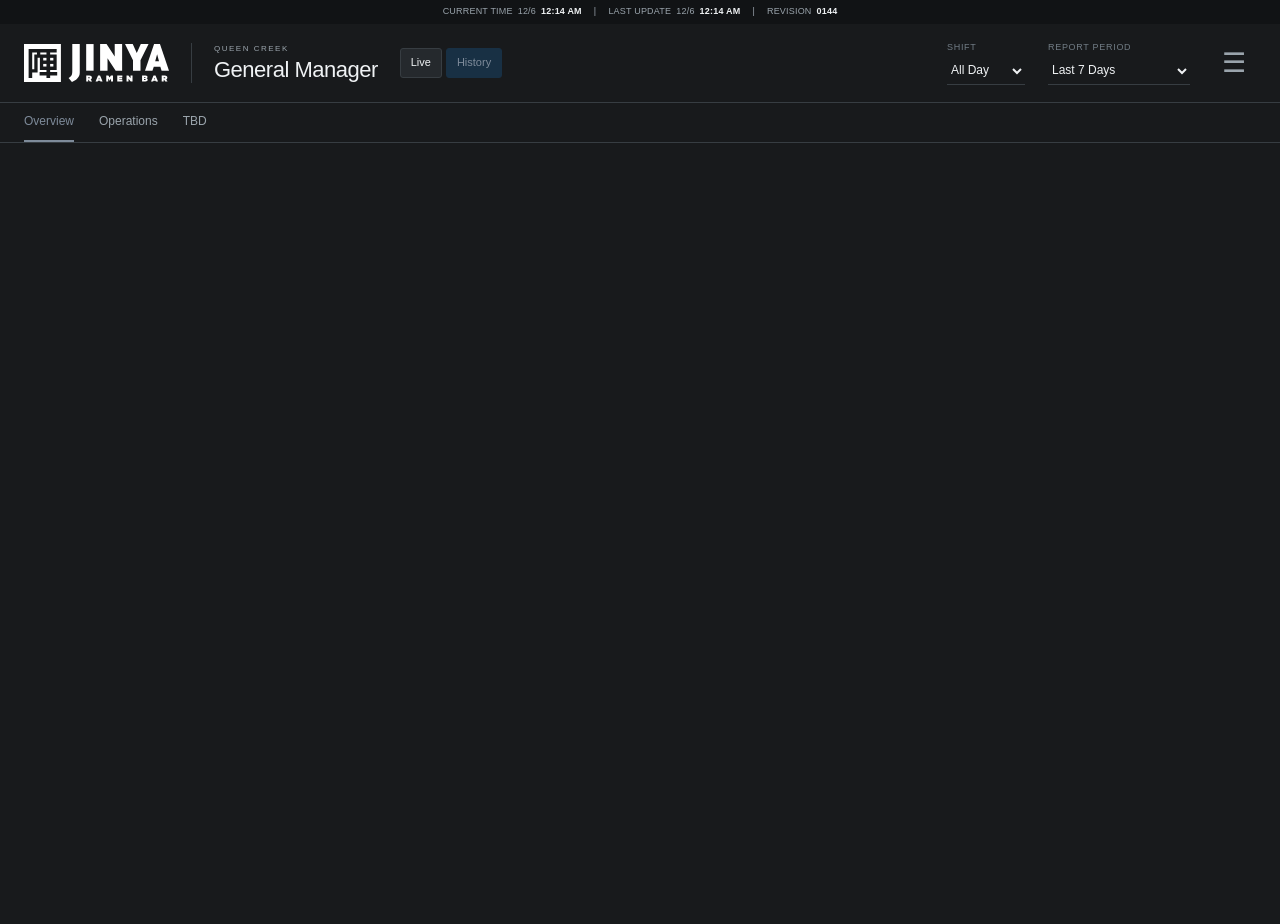
==== index.html @ fa8904c7 "v0144: Add General Manager pages and restore favicon Move existing executive modules into TBD, leave" ====
<!doctype html><html lang="en"><head><meta charset="utf-8"><meta name="viewport" content="width=device-width,initial-scale=1"><title>JINYA | Management Dashboard v0144</title><link rel="icon" href="/favicon.ico?v=0144" sizes="any"><link rel="icon" type="image/svg+xml" href="/images/favicon/favicon.svg?v=0144"><link rel="apple-touch-icon" href="/images/favicon/apple-touch-icon.png?v=0144"><meta name="robots" content="noindex,nofollow">
<link rel="stylesheet" href="styles.css?v=0143"><style id="dashboardColorTheme"></style></head><body data-design="a" class="midnight-dashboard"><div class="dashboard-status-bar" aria-label="Dashboard time and update status"><span class="dashboard-status-item"><span class="dashboard-status-label">CURRENT TIME</span><time id="sidebarTime" class="dashboard-status-time">—</time></span><span class="dashboard-status-divider" aria-hidden="true">|</span><span class="dashboard-status-item"><span class="dashboard-status-label">LAST UPDATE</span><time id="sidebarLastUpdate" class="dashboard-status-time" title="Last successful sample-data refresh">—</time></span><span class="dashboard-status-divider" aria-hidden="true">|</span><span class="dashboard-status-item"><span class="dashboard-status-label">REVISION</span><span class="dashboard-status-time"><span id="dashboardRevision" class="sidebar-clock">0144</span></span></span></div><div class="shell app-shell"><main class="main"><div id="stickyArea" class="app-sticky"><header class="app-header"><a class="brand brand-horizontal" href="#overview" aria-label="JINYA Queen Creek"><img alt="JINYA Ramen Bar" src="[data-uri]"></a><div class="header-context"><span>QUEEN CREEK</span><h1 id="title">Front of House</h1></div><div class="section-view-toggle" id="sectionViewToggle" role="group" aria-label="Front of House view"><button type="button" id="newLiveView" aria-pressed="false">N-Live</button><button type="button" id="newHistoryView" aria-pressed="false">N-History</button><button type="button" id="liveView" aria-pressed="true"><span class="view-live-dot" aria-hidden="true"></span>Live</button><button type="button" id="historyView" aria-pressed="false">History</button></div><div class="report-toolbar"><label id="headerShift"><span>SHIFT</span><select id="daypart" aria-label="Shift"><option value="lunch">Lunch</option><option value="dinner">Dinner</option><option value="all" selected>All Day</option></select></label><label id="headerEmployees"><span>EMPLOYEES</span><select id="population" aria-label="Employees"><option value="onfloor">Currently on Floor</option><option value="active" selected>All Employees</option></select></label><label id="headerPeriod" class="report-period"><span>REPORT PERIOD</span><select id="period" aria-label="Report period"><option value="1">Today</option><option value="7">Last 7 Days</option><option value="30">Last 30 Days</option><option value="90">Last 90 Days</option><option value="rolling12">Rolling 12 Months</option><option value="quarter">Last Quarter</option><option value="year">Last Calendar Year</option><option value="ytd">Year to Date</option></select></label></div><div class="dashboard-menu"><button id="dashboardMenuButton" type="button" class="dashboard-menu-trigger" aria-label="Open dashboard menu" aria-expanded="false" aria-controls="dashboardMenuItems"><span class="dashboard-hamburger" aria-hidden="true">☰</span></button></div></header><nav id="fohModuleNav" class="module-nav" aria-label="FOH categories"><a href="#overview" data-foh-category="overview" data-module-dashboard="foh">Overview</a><a href="#staff-performance" data-foh-category="staff-performance" data-module-dashboard="foh">Staff Performance</a><a href="#guest-relations" data-foh-category="guest-relations" data-module-dashboard="foh">Guest Relations</a><a href="#fohGroup-upselling" data-module-jump="fohGroup-upselling" data-module-dashboard="parkinglot" hidden>Upselling</a><a href="#primaryTitle" data-module-jump="primaryTitle" data-module-dashboard="parkinglot" hidden>Totals</a><a href="#dailyTitle" data-module-jump="dailyTitle" data-module-dashboard="parkinglot" hidden>Avg per Day</a><a href="#fohGroup-food" data-module-jump="fohGroup-food" data-module-dashboard="parkinglot" hidden>Food</a><a href="#fohGroup-server" data-module-jump="fohGroup-server" data-module-dashboard="parkinglot" hidden>Server</a><a href="#fohGroup-staffing" data-module-jump="fohGroup-staffing" data-module-dashboard="parkinglot" hidden>Staffing</a><a href="#fohGroup-section" data-module-jump="fohGroup-section" data-module-dashboard="parkinglot" hidden>Sections</a><a href="#fohGroup-operations" data-module-jump="fohGroup-operations" data-module-dashboard="parkinglot" hidden>Promotions &amp; Records</a><a href="#gm-overview" data-gm-category="overview" data-module-dashboard="executive" hidden>Overview</a><a href="#gm-operations" data-gm-category="operations" data-module-dashboard="executive" hidden>Operations</a><a href="#gm-tbd" data-gm-category="tbd" data-module-dashboard="executive" hidden>TBD</a></nav><section id="fohControls" class="legacy-filter-panel"><button type="button" id="filterSummaryToggle" class="filter-summary-toggle" aria-expanded="false" aria-controls="filterDrawer" aria-label="Filters"><svg viewbox="0 0 24 24" aria-hidden="true"><path d="M3 6h5m4 0h9M3 12h11m4 0h3M3 18h2m4 0h12"></path><circle cx="10" cy="6" r="2"></circle><circle cx="16" cy="12" r="2"></circle><circle cx="7" cy="18" r="2"></circle></svg><span id="filterSelectionSummary" class="filter-selection-summary" aria-live="polite"></span><span class="filter-summary-chevron" aria-hidden="true"></span></button>
<div id="filterDrawer" class="filter-drawer" hidden><div class="filter-button-grid">
<fieldset id="timeOfDayFilter"><legend>SHIFT</legend><div id="daypartButtons" class="filter-button-pair" role="group" aria-label="Shift: select Lunch, Dinner or All Day"><button type="button" id="daypartButtons-all" aria-pressed="false">All Day</button><button type="button" id="daypartButtons-lunch" aria-pressed="false">Lunch</button><button type="button" id="daypartButtons-dinner" aria-pressed="false">Dinner</button></div></fieldset>
<fieldset id="employeePopulationFilter"><legend>EMPLOYEES</legend><div id="employeeButtons" class="filter-button-pair" role="group" aria-label="Employees"><button type="button" id="employeeButtons-onfloor" aria-label="Currently on Floor" aria-pressed="false">Current</button><button type="button" id="employeeButtons-active" aria-pressed="false">All Employees</button></div></fieldset>
<fieldset id="periodFilter" class="filter-period-field"><legend>REPORT PERIOD</legend><div id="periodButtons" class="filter-period-buttons" role="group" aria-label="Report period"><button type="button" id="periodButtons-1" aria-pressed="false">Today</button><button type="button" id="periodButtons-7" aria-pressed="false">Last 7 Days</button><button type="button" id="periodButtons-30" aria-pressed="false">Last 30 Days</button><button type="button" id="periodButtons-90" aria-pressed="false">Last 90 Days</button><button type="button" id="periodButtons-rolling12" aria-pressed="false">Rolling 12 Months</button><button type="button" id="periodButtons-quarter" aria-pressed="false">Last Quarter</button><button type="button" id="periodButtons-year" aria-pressed="false">Last Calendar Year</button><button type="button" id="periodButtons-ytd" aria-pressed="false">Year to Date</button></div></fieldset>
</div><p id="populationNote" class="foot" style="color:#e9dd98;font-weight:700"></p></div>
<div class="filter-proxies" hidden></div><p id="filterSummary" hidden></p><select id="compare" aria-label="Compare period" hidden><option value="prior">Previous equivalent period</option><option value="none">No time comparison</option></select><nav id="fohLivePages" class="foh-live-pages" aria-label="FOH Live pages" hidden><button type="button" data-floor-page="attention" aria-pressed="true">Attention</button><button type="button" data-floor-page="seating" aria-pressed="false">Seating</button><button type="button" data-floor-page="guest" aria-pressed="false">Guest Experience</button></nav></section></div><div class="dashboard-main" id="dashboardMain"><section id="newFOHLiveModule" aria-label="Live floor staffing" hidden><iframe id="newFOHLiveFrame" title="Waitlist and server seating availability" scrolling="no"></iframe></section><div id="fohCategoryHost" aria-live="polite"></div><div id="gmCategoryHost" aria-live="polite" hidden></div><div id="legacyDashboardModules"><section class="attention" id="managementAttention" aria-label="Management Attention"><div class="attention-head"><h2>⚠ Management Attention</h2></div><div class="alerts" id="alerts"></div></section><div class="foh-group mix-group" id="fohGroup-mix" hidden><h2 class="foh-group-banner">SALES MIX</h2><section id="salesMixSection" aria-label="Sales Mix" hidden></section><div id="trendHost-mix" hidden></div></div><div class="foh-group mix-group" id="fohGroup-upselling" hidden><h2 class="foh-group-banner">UPSELLING</h2><div id="upsellingHost"></div></div><p class="role-note" id="roleNote"></p><div id="primaryTitle" class="foh-section-title" style="display:none">TOTALS</div><section class="cards" id="cards"></section><div id="dailyTitle" class="foh-section-title" style="display:none">AVG PER DAY</div><section id="dailyCards" class="cards"></section><div id="content"></div></div><div class="notice demo-footer"><strong>SYNTHETIC DEMO</strong> · No live Aloha connection. All dashboard figures are generated for design evaluation.</div></div></main></div><div id="targetModal" class="target-modal" hidden><div class="target-panel"><div class="admin-top-actions"><button id="closeTargets" type="button">CANCEL</button><button id="updateAdmin" type="button" class="target-button">UPDATE</button></div><h2>Admin</h2><p id="adminUpdateFeedback" role="status" aria-live="polite"></p><button type="button" id="adminCategoryToggle" aria-expanded="false" aria-controls="adminCategoryNav">☰ <span id="adminCategoryLabel">FOH</span></button><nav id="adminCategoryNav" aria-label="Admin categories"><button type="button" data-admin-category="executive">General Manager</button><button type="button" data-admin-category="foh">FOH</button><button type="button" data-admin-category="kitchen">Kitchen</button><button type="button" data-admin-category="inventory">Inventory</button><button type="button" data-admin-category="costs">Costs</button><button type="button" data-admin-category="dashboard">Dashboard</button></nav><section id="adminThresholdPanel"><h3>FOH Alert Thresholds</h3><label class="threshold-label">Waitlist alert threshold (minutes)<input id="waitlistAlertMinutes" type="number" min="1" max="240" step="1" inputmode="numeric"></label><label class="threshold-label">Ready to Run threshold (minutes)<input id="pickupAlertMinutes" type="number" min="1" max="240" step="1" inputmode="numeric"></label><label class="threshold-label">Time Since Order threshold (minutes)<input id="mealWaitAlertMinutes" type="number" min="1" max="240" step="1" inputmode="numeric"></label></section><p id="adminEmptyCategory" hidden>No settings configured.</p><section id="adminTargetsPanel"><h3 class="admin-targets-title">Targets</h3><p>Owner / GM configuration · Loads from settings.json. UPDATE saves all changes to that file. CANCEL discards edits.</p><div class="foh-filter-grid"><label>Target shift<select id="targetDaypart"><option value="dinner">Dinner</option><option value="lunch">Lunch</option></select></label></div><div id="targetFields" class="target-fields"></div><p id="targetFeedback" class="foot"></p></section><section id="adminDashboardPanel" class="admin-colors"><h3>Colors</h3><p>Current hex codes are editable. FOH subheads and the site background have independent colors.</p><div id="adminColorFields"></div><div class="admin-color-actions"><button type="button" id="resetColors">Use Default Colors</button></div><p id="adminColorFeedback" role="status" aria-live="polite"></p></section></div></div><div class="drawerwrap" id="drawerwrap"><aside class="drawer" role="dialog" aria-modal="true" aria-labelledby="drawerTitle"><button class="close" id="close">Close ✕</button><div class="eyebrow">PERFORMANCE DETAILS</div><h2 id="drawerTitle"></h2><p id="drawerDescription"></p><div id="drawerBody" style="margin-top:20px"></div></aside></div><div hidden id="legacyNavigationHooks"><button id="floorMenuButton" type="button" aria-label="Open dashboard menu" aria-expanded="false">☰</button><button type="button" id="floorNavClose" aria-label="Close dashboard menu">×</button><button id="floorNavShade" type="button" aria-label="Close dashboard menu" tabindex="-1"></button></div><div id="dashboardMenu" class="dashboard-drawer-root" aria-hidden="true" inert><button id="dashboardDrawerBackdrop" type="button" class="dashboard-drawer-backdrop" aria-label="Close dashboard menu" tabindex="-1"></button><div id="dashboardMenuItems" class="dashboard-menu-items dashboard-navigation-drawer" role="dialog" aria-modal="true" aria-labelledby="dashboardDrawerTitle" tabindex="-1"><div class="dashboard-drawer-heading"><h2 id="dashboardDrawerTitle">Dashboards</h2><button id="dashboardDrawerClose" type="button" aria-label="Close dashboard menu">×</button></div><nav id="nav"><button class="nav" data-page="executive">▦   General Manager</button><button class="nav active" data-page="foh">♙   Front of House</button><button class="nav" data-page="kitchen">◷   Kitchen Operations</button><button class="nav" data-page="inventory">▤   Inventory &amp; Costs</button><button class="nav" data-page="parkinglot">▱   Parking Lot</button></nav><button class="nav" id="sidebarTargets">⚙   Admin</button></div></div><script defer src="assets/js/dashboard.js?v=0143"></script>
<script defer src="assets/js/parking-lot.js?v=0143"></script>
<script defer src="assets/js/staff-performance.js?v=0143"></script>
<script defer src="assets/js/guest-relations.js?v=0143"></script>
<script defer src="assets/js/overview.js?v=0143"></script><script defer src="assets/js/shared.js?v=0143"></script></body></html>
---- styles.css ----
/* JINYA Dashboard v0142 — shared target bands, Overview and module refinements. */
.drawerwrap{position:fixed;inset:0;background:#111a2466;display:none;justify-content:flex-end;z-index:1000}
.drawerwrap.show{display:flex}
.drawer{background:#fff;width:min(470px,100%);padding:28px;overflow:auto}
.drawer h2{font-size:23px;margin:25px 0 10px}
.foh-filter-grid select,.target-fields input{width:100%;padding:9px;border:1px solid #d7dde3;border-radius:7px;background:#fff;color:#24303c}
.target-button{border:0;border-radius:7px;padding:10px 14px;background:#253340;color:#fff;font-weight:650}
.target-modal{position:fixed;inset:0;z-index:1100;background:#111a2470;display:flex;align-items:center;justify-content:center;padding:20px}
.target-modal[hidden]{display:none}
.target-panel{width:min(600px,100%);background:#fff;padding:25px;border-radius:12px;max-height:90vh;overflow:auto}
.target-fields{display:grid;grid-template-columns:1fr 1fr;gap:12px;margin:18px 0}
.target-fields label{display:flex;flex-direction:column;gap:4px;font-size:12px;color:#667584}
@media(max-width:500px){.foh-filter-grid,.target-fields{grid-template-columns:1fr}}
.sidebar .admin-nav{border-top:1px solid #454545;margin-top:18px;padding-top:10px}
.card,.notice,.alert,.attention,.composition-tile,.target-panel{border-radius:0!important}
.sidebar .admin-nav{margin-top:auto!important}
.target-modal #closeTargets{background:#35434f;color:#fff;border:1px solid #35434f}
.target-modal #closeTargets:hover{background:#17232e}
.target-subhead{grid-column:1/-1;font-weight:800;font-size:13px;border-top:1px solid #dce1e5;padding-top:14px;margin-top:10px}
.sales-mix-key .target-key{display:inline-block;width:2px;height:15px;background:#253340}
.sales-mix-table .target-column{width:72px}
@media(max-width:800px){.sales-mix-table .target-column{width:60px}}
.sidebar nav,.sidebar .admin-nav{width:100%;padding-left:0;padding-right:0}
.sidebar .admin-nav{border-top:1px solid #454545;padding-top:10px}/* v0047: explicit percentage settings and target blend definitions. */

.target-fields .target-help,.target-fields .target-total{grid-column:1/-1;font-size:12px;margin:0}
.target-fields .target-total{font-weight:750;padding:8px 0}
.target-fields .target-subhead:first-child{margin-top:0}
.target-blend-note{font-weight:650;color:#667584}/* v0050: compact filter summary with an expandable button drawer. */

#fohControls{--filter-color:var(--section);margin-top:12px!important;padding:0!important;border:0!important}
.filter-drawer{padding:16px 0 2px}
.filter-drawer[hidden],.filter-proxies{display:none!important}
.filter-drawer.filter-live .filter-button-grid{grid-template-columns:repeat(2,minmax(0,1fr))}
.filter-drawer.filter-only-period .filter-button-grid{grid-template-columns:1fr}
@media(max-width:700px){.filter-drawer{padding-top:14px}}
@media(max-width:500px){.filter-button-grid,.filter-drawer.filter-live .filter-button-grid{grid-template-columns:1fr}}
.rank-target-green{color:#247545;font-weight:750}
.rank-target-yellow{color:#936800;font-weight:750}
.rank-target-red{color:#b92335;font-weight:750}
.rank-target-neutral{color:#667584}
.admin-targets-title{font-size:15px;margin:20px 0 8px}
.admin-colors{border-top:1px solid #dce1e5;margin-top:26px;padding-top:20px}
.admin-colors>h3{font-size:15px;margin:0 0 7px}
.admin-colors>p{font-size:12px;line-height:1.6}
#adminColorFields{display:grid;grid-template-columns:1fr 1fr;gap:12px 16px;margin:16px 0}
#adminColorFields h4{grid-column:1/-1;font-size:12px;letter-spacing:.7px;margin:7px 0 0;color:#526475}
.admin-color-field{display:flex;flex-direction:column;gap:5px;font-size:12px;color:#526475}
.admin-color-inputs{display:flex;gap:7px;align-items:center}
.admin-color-inputs input[type=color]{width:44px;height:38px;padding:2px;border:1px solid #d7dde3;background:#fff;cursor:pointer}
.admin-color-inputs input[type=text]{width:110px;height:38px;padding:7px 9px;border:1px solid #d7dde3;font-family:ui-monospace,monospace;font-size:12px;color:#243441;background:#fff}
.admin-color-actions{display:flex;flex-wrap:wrap;gap:8px}
.admin-color-actions button{min-height:42px;padding:8px 12px;cursor:pointer}
#adminColorFeedback{font-size:12px;line-height:1.6;margin-top:9px;color:#526475}
@media(max-width:500px){#adminColorFields{grid-template-columns:1fr}}
.daypart-target-column{width:65px}
.stacked-daypart-table .daypart-result-column,.stacked-daypart-table .daypart-target-column{width:80px}
.daypart-target-value{white-space:nowrap;font-variant-numeric:tabular-nums}
.admin-top-actions{display:flex;justify-content:flex-end;align-items:center;gap:10px;margin-bottom:10px}
.admin-top-actions button{padding:9px 17px;border:1px solid #cbd3db;border-radius:6px;font-size:12px;font-weight:700;cursor:pointer}
.admin-top-actions .target-button{margin:0}
.admin-top-actions button:disabled{opacity:.5;cursor:wait}
#adminUpdateFeedback{font-size:12px;color:#b13a45}
#adminTargetsPanel[hidden],#adminThresholdPanel[hidden],#adminDashboardPanel[hidden],#adminEmptyCategory[hidden],.admin-target-group[hidden]{display:none!important}
#adminCategoryNav{display:flex;gap:5px;flex-wrap:wrap;border-bottom:1px solid #dce2e5;padding:12px 0;margin-bottom:16px}
#adminCategoryNav button{padding:9px 10px;border:0;background:#f0f3f4;color:#3b4d58}
#adminCategoryNav button[aria-pressed=true]{background:#626b2f;color:white}
#adminCategoryToggle{display:none}
#adminThresholdPanel{margin-bottom:20px}
#adminThresholdPanel h3{margin:0 0 12px}
#targetFields{display:block}
.admin-target-group{display:grid;grid-template-columns:1fr 1fr;gap:12px}
#adminEmptyCategory{padding:16px 0}
@media(max-width:600px){#adminCategoryToggle{display:block;min-height:44px;padding:8px 12px;margin:12px 0;background:#f0f3f4;border:1px solid #dce2e5;color:#3b4d58}
#adminCategoryNav{display:none}
#adminCategoryNav.is-open{display:flex;flex-direction:column}
#adminCategoryNav button{text-align:left;min-height:44px}
.admin-target-group{grid-template-columns:1fr}}
.target-modal,.drawerwrap,.items-overlay{top:var(--dashboard-status-height)}
#adminThresholdPanel .threshold-label{margin-bottom:14px}
:root{--bg:#181a1c;--surface:#202326;--surface-2:#25292d;--ink:#eff2f4;--muted:#9aa4ac;--subtle:#717c85;--line:#373d42;--accent:#42aaff;--accent-tint:#183044;--negative:#ff867c;--negative-bg:#47282b;--positive:#55d6ac;--positive-bg:#173f35;--nav:#111315;--pad:24px;color-scheme:dark;font-family:Arial,Helvetica,sans-serif}*{box-sizing:border-box}html,body{margin:0;min-height:100%;background:var(--bg);color:var(--ink)}body{font:13px/1.45 Arial,Helvetica,sans-serif;font-variant-numeric:tabular-nums}button,input,select{font:inherit}button,a,summary{cursor:pointer}button:focus-visible,a:focus-visible,input:focus-visible,select:focus-visible{outline:2px solid var(--accent);outline-offset:3px}[hidden]{display:none!important}a{color:inherit;text-decoration:none}h1,h2,h3,h4,p{margin:0}button{background:var(--surface-2);color:var(--ink);border:1px solid var(--line);border-radius:3px;padding:6px 9px}button:hover{border-color:var(--accent)}input,select{border:1px solid var(--line);border-radius:3px;background:var(--surface-2);color:var(--ink);font-size:11px;padding:5px 7px;max-width:100%}input[type=checkbox]{accent-color:var(--accent);width:12px;height:12px}svg{display:block;max-width:100%;height:auto}svg text{fill:var(--muted)}svg text[stroke]{stroke:var(--surface)}svg rect[fill="#fff"],svg rect[fill="#ffffff"]{fill:var(--surface)}svg [stroke="#e6eaee"],svg [stroke="#e4e9ee"],svg [stroke="#dce3e8"]{stroke:var(--line)}svg [stroke="#435e80"],svg [stroke="#435E80"]{stroke:#42aaff}svg [stroke="#366c52"],svg [stroke="#366C52"]{stroke:#55d6ac}svg [stroke="#8c6135"],svg [stroke="#8C6135"]{stroke:#e9b77d}.dashboard-status-bar{display:flex;justify-content:center;align-items:center;gap:12px;background:var(--nav);color:var(--muted);height:24px;font-size:9px;letter-spacing:.2px}.dashboard-status-item,.dashboard-status-time{display:inline-flex;gap:5px}.dashboard-status-time .sidebar-clock,.status-data-age{color:var(--ink);font-weight:600}.app-shell{max-width:1920px;margin:auto}.app-sticky{position:sticky;top:0;z-index:20;background:var(--bg);border-bottom:1px solid var(--line)}.app-header{display:flex;align-items:center;gap:20px;padding:13px var(--pad) 10px}.brand{display:flex;align-items:center;gap:9px;flex-shrink:0}.brand img{height:35px;width:24px;object-fit:contain}.brand>span{font-size:13px;letter-spacing:2px;font-weight:700;line-height:1.1}.brand small{display:block;font-size:8px;color:var(--muted);letter-spacing:1px;margin-top:5px;font-weight:400}.app-header h1{font-size:23px;font-weight:400;letter-spacing:-.6px;border-left:1px solid var(--line);padding-left:20px;line-height:1.2}.preview-tag{font-size:8px;letter-spacing:1.7px;color:var(--subtle);margin-left:auto}.report-toolbar{display:flex;gap:22px;align-items:baseline;padding:0 var(--pad) 11px}.report-toolbar>div{display:flex;align-items:baseline;gap:8px}.report-toolbar span{font-size:8px;letter-spacing:1.1px;color:var(--subtle)}.report-toolbar strong{font-size:11px;font-weight:400;color:var(--ink)}.report-toolbar .report-period{margin-left:auto}.module-nav{display:flex;gap:23px;padding:0 var(--pad);overflow:auto}.module-nav a{font-size:10px;color:var(--muted);white-space:nowrap;padding:7px 0 10px;border-bottom:2px solid transparent}.module-nav a:first-child{border-bottom-color:var(--accent);color:var(--accent)}.module-nav a:hover{color:var(--ink)}.dashboard-main{padding:18px var(--pad) 30px}.module-title{display:flex;justify-content:space-between;align-items:baseline;gap:12px;margin-bottom:9px}.module-title h2{font-size:10px;font-weight:500;text-transform:uppercase;letter-spacing:1.3px;color:var(--muted)}.module-title>span{font-size:9px;color:var(--subtle);letter-spacing:.8px}.module-question{font-size:15px;font-weight:500;line-height:1.35;margin-bottom:15px;color:var(--ink)}.metric-panels{display:grid;grid-template-columns:minmax(0,1fr) minmax(0,1fr) minmax(0,.8fr);gap:10px}.data-panel{background:var(--surface);min-width:0;border-radius:2px}.metric-lead{min-width:0}.metric-lead h2{color:var(--ink)}.lead-target{color:var(--muted)}.negative,.labor-over,.rank-target-red,.red,.bad,.performance.red{color:var(--negative)!important}.positive,.labor-under,.rank-target-green,.green,.performance.green{color:var(--positive)!important}.rank-target-yellow,.gold,.yellow{color:#e7bb72!important}.position-table{margin-top:23px;width:100%;table-layout:fixed;border-collapse:collapse}.position-table th,.position-table td{border-bottom:1px solid var(--line);padding:14px 7px;text-align:right;vertical-align:middle}.position-table th:first-child{width:32%;text-align:left;padding-left:0}.position-table td:last-child,.position-table th:last-child{padding-right:0}.position-table thead th{color:var(--muted);padding-top:0;padding-bottom:9px}.position-table td:nth-child(3){color:var(--muted)}.position-table tbody th{color:var(--ink)}.labor-position-toggle{padding:0;border:0;background:none;text-align:left;color:inherit;font:inherit;line-height:1.3}.labor-position-toggle span{display:none}.labor-position-toggle:hover{text-decoration:underline}.position-table .total-row th,.position-table .total-row td{border-bottom:0;padding-top:16px}.delta-panel .position-table th:first-child{width:46%}.context-line{display:flex;gap:10px 24px;flex-wrap:wrap;justify-content:space-between;color:var(--subtle);font-size:10px;padding:12px 0 0}.split-panels{display:grid;grid-template-columns:.9fr 1.8fr;gap:10px}.dual-metrics{display:grid;grid-template-columns:1fr 1fr;gap:15px}.dual-metrics .metric-lead:last-child{padding-left:18px;border-left:1px solid var(--line)}.cost-panel .position-table th:first-child{width:23%}.summary-panel{display:grid;grid-template-columns:repeat(3,minmax(0,1fr));gap:10px;margin-bottom:10px}.summary-panel .metric-lead{background:var(--surface);padding:18px 22px}.summary-panel .metric-lead:first-child{background:var(--accent-tint)}.unified-panel{padding:18px}.unified-panel>.module-title{margin-bottom:14px}.labor-complete-table{width:100%;border-collapse:collapse;table-layout:fixed}.labor-complete-table th,.labor-complete-table td{height:46px;padding:10px 12px;border-bottom:1px solid var(--line);text-align:right;vertical-align:middle;font-size:13px}.labor-complete-table th:first-child{text-align:left}.labor-complete-table thead th{font-size:10px;font-weight:400;color:var(--muted);height:auto}.labor-complete-table .labor-group-head th:not(:first-child){text-align:center}.labor-complete-table .labor-group-head th{color:var(--ink);padding-top:5px;padding-bottom:9px;border-bottom:0;font-size:11px;letter-spacing:.5px}.labor-complete-table>thead>tr:nth-child(2)>th{text-align:right;padding-top:4px;padding-bottom:12px;border-bottom:1px solid var(--line)}.labor-complete-table strong{font-weight:500}.labor-total th,.labor-total td{font-weight:600;border-bottom:0}.shared-details:has(tr:not([hidden])){margin-top:10px}.shared-details>table{width:100%;border-collapse:collapse}.labor-cost-detail>td{padding:18px!important;text-align:left;background:var(--surface-2)}.labor-detail-title{font-size:11px;letter-spacing:.7px;margin:0 0 10px}.labor-detail-title span{font-weight:400;color:var(--muted)}.labor-detail-layout{display:grid;grid-template-columns:1fr 1fr;gap:24px}.labor-component-table{border-collapse:collapse;width:100%;font-size:11px}.labor-component-table th,.labor-component-table td{padding:7px;border-bottom:1px solid var(--line);text-align:right}.labor-component-table th:first-child{width:70%;text-align:left;font-weight:400}.labor-assumptions{font-size:10px;color:var(--muted);line-height:1.6}.labor-assumptions p{margin:0 0 8px}.foh-group{margin-top:26px;--group-color:var(--accent);--group-tint:var(--accent-tint);--group-text:var(--accent)}.foh-group-banner{font-size:11px;font-weight:500;letter-spacing:1px;margin:0 0 12px;color:var(--ink);text-transform:uppercase}.foh-group>.section,.foh-group>#upsellingHost,.foh-group>#fohStaffingModule,.foh-group>#sectionPerformanceHost{min-width:0}.card{background:var(--surface);padding:14px 16px;min-width:0;box-shadow:none;border:0;border-radius:2px}.head,.subsection-heading{display:flex;align-items:baseline;justify-content:space-between;gap:12px;margin:0 0 10px}.head h2,.subsection-heading h2,.foh-section-title{font-size:11px;font-weight:500;text-transform:uppercase;letter-spacing:.7px}.section-period{font-size:10px;color:var(--subtle);margin-left:auto;font-weight:400;white-space:nowrap}.subsection-heading{margin-top:19px;margin-bottom:9px}.section.full{display:block}.section{min-width:0}.cards,.foh-metric-row{display:grid;grid-template-columns:repeat(6,minmax(0,1fr));gap:8px;margin:10px 0 19px}.metric{background:var(--surface);border:0;text-align:left;padding:13px 12px;min-width:0}.metric .label{font-size:10px;color:var(--muted)}.metric-number{font-size:25px;font-weight:400;letter-spacing:-.5px;margin:4px 0}.trend{font-size:10px;color:var(--muted)}#primaryTitle,#dailyTitle{display:flex;justify-content:space-between;margin-top:20px}.role-note:empty{display:none}.upselling-groups{display:grid;grid-template-columns:repeat(3,minmax(0,1fr));gap:10px}.upselling-group{background:var(--surface);padding:14px 15px;min-width:0}.upselling-group-title{font-size:11px;font-weight:400;margin-bottom:8px;color:var(--muted)}.upselling-pair{display:grid;grid-template-columns:1fr 1fr;gap:14px}.upselling-pair .metric{padding:0}.upselling-pair .metric-number{font-size:26px}#upsellingSection>.foh-section-title{display:none}.best-sellers-heading{display:flex;justify-content:space-between;align-items:center;margin-bottom:9px}.best-sellers-heading h2{font-size:11px;font-weight:500}.best-sellers-link{color:var(--accent);font-size:10px}.best-sellers-grid{display:grid;grid-template-columns:repeat(3,minmax(0,1fr));gap:10px}.best-seller-card{background:var(--surface);padding:14px;min-width:0}.best-seller-card h3,.best-seller-card .head h2{font-size:12px;font-weight:400}.best-seller-card .card{padding:0}.best-seller-card table{font-size:11px}.best-seller-item{font-size:11px}.best-seller-rank{font-size:10px;color:var(--subtle)}.section.full>.card{margin-bottom:10px}.foot,.hint,.role-note,.staffing-module-note,.section-planning-purpose,.section-planning-definitions{font-size:10px;color:var(--subtle);line-height:1.5}.foot,.staffing-module-note{margin-top:8px}.server-scroll,.section-planning-scroll,.ranking-scroll,.best-seller-scroll,.trend-chart-scroll{width:100%;max-width:100%;overflow-x:auto;scrollbar-width:thin;scrollbar-color:var(--line) transparent}table{font-variant-numeric:tabular-nums}table:not(.position-table):not(.labor-complete-table):not(.labor-component-table){width:100%;border-collapse:collapse}table:not(.position-table):not(.labor-complete-table):not(.labor-component-table) th,table:not(.position-table):not(.labor-complete-table):not(.labor-component-table) td{padding:9px 7px;border-bottom:1px solid var(--line);text-align:right;vertical-align:middle}table:not(.position-table):not(.labor-complete-table):not(.labor-component-table) th:first-child,table:not(.position-table):not(.labor-complete-table):not(.labor-component-table) td:first-child{text-align:left}table:not(.position-table):not(.labor-complete-table):not(.labor-component-table) th{color:var(--muted)}table button{padding:0;border:0;background:none;color:inherit;font:inherit}.server-table,.multi-ranking-table,.section-planning-table{min-width:710px}.server-table td{white-space:nowrap}.server-table .performance{background:none;font-weight:500}.mode-switch,.trend-toolbar,.ranking-filters,.server-toolbar{display:flex;gap:6px;align-items:center;flex-wrap:wrap}.trend-toolbar,.ranking-filters,.server-toolbar{margin:8px 0 12px;gap:10px}.mode-switch button{font-size:10px;padding:5px 9px}.mode-switch .selected,button[aria-pressed=true]{background:var(--accent-tint);color:var(--accent);border-color:var(--accent-tint)}.trend-toolbar label,.ranking-filters label{font-size:10px;display:flex;align-items:center;gap:5px}.trend-compare-picker{margin:10px 0;padding:10px 0;border-top:1px solid var(--line);border-bottom:1px solid var(--line)}.trend-picker-heading{display:flex;align-items:center;justify-content:space-between;margin-bottom:7px}.trend-picker-heading h3{font-size:10px;font-weight:500}.trend-picker-heading span{color:var(--subtle);font-size:10px}.trend-picker-tools{display:flex;gap:9px;align-items:end;flex-wrap:wrap;margin-bottom:8px}.trend-picker-tools label{display:grid;gap:3px;font-size:10px}.trend-picker-actions{display:flex;gap:5px}.trend-choices{display:grid;grid-template-columns:repeat(5,minmax(0,1fr));gap:4px 9px;max-height:120px;overflow:auto}.trend-choices label{font-size:10px;padding:3px;display:flex;align-items:center;gap:4px}.trend-chart-scroll svg{width:100%;min-width:600px}.trend-legend{display:flex;gap:12px;font-size:10px;margin:6px 0}.trend-legend span{display:flex;gap:5px;align-items:center}.trend-legend i{display:inline-block;width:15px;height:3px}.employee-name{display:flex;gap:6px;align-items:center}.employee-role-badge{display:inline-flex;align-items:center;justify-content:center;width:17px;height:17px;border-radius:50%;font-size:9px;color:var(--accent);background:var(--accent-tint);flex-shrink:0}.employee-role-badge.bartender{color:#d7a7e9;background:#38263e}.staffing-shift-grid{display:grid;grid-template-columns:1fr 1fr;gap:16px}.staffing-week-toolbar{display:flex;align-items:center;gap:12px;flex-wrap:wrap;margin:14px 0 10px}.staffing-week-toolbar h3{font-size:11px;font-weight:400;margin-right:auto}.staffing-week-controls{display:flex;align-items:center;gap:6px}.staffing-week-controls label{font-size:10px}.staffing-shift-column h3{font-size:11px;font-weight:400;margin:10px 0}.staffing-now-counts{display:grid;grid-template-columns:repeat(5,minmax(0,1fr));gap:10px;margin:7px 0}.staffing-now-counts>div{display:flex;gap:7px;align-items:baseline}.staffing-now-counts span{font-size:10px;color:var(--muted)}.staffing-now-counts strong{font-size:22px;font-weight:400}.section-table-heading{font-size:11px;font-weight:400;margin:14px 0 6px;color:var(--muted)}.section-group-button{display:flex;flex-direction:column}.section-employee-head{display:flex;align-items:center;justify-content:space-between;margin:12px 0}.section-employee-head h3{font-size:11px;font-weight:400}.section-employee-head .hint{margin-top:4px}.operations-grid{display:grid;grid-template-columns:repeat(3,minmax(0,1fr));gap:10px;margin:12px 0}.operations-grid label{display:grid;gap:4px;font-size:10px}.notice{font-size:10px;color:var(--subtle);margin-top:24px;padding:10px 0;border-top:1px solid var(--line)}.foh-group,.labor-dashboard{scroll-margin-top:170px}#fohLaborHost{scroll-margin-top:170px}.position-table th,.position-table td,.labor-complete-table th,.labor-complete-table td{border-top:0!important;border-left:0!important;border-right:0!important}.labor-total th,.labor-total td{border-top:0!important}.labor-complete-table .labor-group-head th{border-top:0!important}.shared-details>table:has(>tr[hidden]){border:0}body[data-design=b]{--bg:#edf1f5;--surface:#fff;--surface-2:#f5f7fa;--ink:#24313b;--muted:#637786;--subtle:#7c8b96;--line:#dce4e9;--accent:#247dcc;--accent-tint:#e6f1fb;--negative:#c04743;--negative-bg:#fbeae8;--positive:#228467;--positive-bg:#e1f4ed;--nav:#19252f;color-scheme:light}body[data-design=b] .dashboard-status-bar{color:#acbbc6}body[data-design=b] .dashboard-status-time .sidebar-clock{color:#e6eef5}body[data-design=b] .brand img{background:#354e5e;padding:4px;width:30px;height:40px;border-radius:2px}body[data-design=b] .data-panel{box-shadow:0 1px 2px #152b3b08}body[data-design=b] .summary-panel .metric-lead{border-radius:3px}body[data-design=b] .labor-complete-table>tbody>tr:not(.labor-cost-detail):hover{background:#f8fafc}body[data-design=c]{--bg:#111b24;--surface:#192733;--surface-2:#20313f;--ink:#e8f0f5;--muted:#9db0be;--subtle:#70889a;--line:#314654;--accent:#63c4c9;--accent-tint:#173a41;--negative:#ff948a;--positive:#6adab4;--nav:#0b141c}body[data-design=c] .labor-panel .metric-lead{padding-bottom:1px}body[data-design=c] .app-header h1{font-weight:300}@media(min-width:1450px){.position-table th,.position-table td{padding-top:16px;padding-bottom:16px}.summary-panel .metric-lead{padding:22px 26px}.labor-complete-table td{font-size:15px}.labor-complete-table td,.labor-complete-table tbody th{height:48px}.cards,.foh-metric-row{gap:10px}.metric-number{font-size:28px}}@media(max-width:1000px){:root{--pad:18px}.position-table th,.position-table td{padding:12px 4px}.best-sellers-grid{grid-template-columns:repeat(2,minmax(0,1fr))}.cards,.foh-metric-row{grid-template-columns:repeat(3,minmax(0,1fr))}.trend-choices{grid-template-columns:repeat(3,minmax(0,1fr))}.split-panels{grid-template-columns:1fr 1.65fr}.summary-panel .metric-lead{padding:17px}.report-toolbar{gap:17px}}@media(max-width:700px){:root{--pad:14px}.metric-panels{grid-template-columns:1fr 1fr}.metric-panels>.delta-panel{grid-column:1/-1;display:grid;grid-template-columns:.8fr 1.2fr;gap:20px}.delta-panel .position-table{margin-top:0}.delta-panel .position-table th,.delta-panel .position-table td{padding-top:9px;padding-bottom:9px}.app-header{gap:14px}.app-header h1{font-size:21px;padding-left:14px}.report-toolbar{gap:14px;flex-wrap:wrap}.report-toolbar>div{gap:5px}.report-toolbar .report-period{margin-left:auto}.report-toolbar strong{font-size:10px}.report-toolbar span{font-size:7px}.module-nav{gap:20px}.split-panels{grid-template-columns:1fr}.position-table th:first-child{width:31%}.summary-panel{gap:7px}.summary-panel .metric-lead{padding:13px 12px}.labor-complete-table th,.labor-complete-table td{font-size:11px;padding:9px 5px}.labor-complete-table .labor-group-head th{font-size:10px}.labor-complete-table thead th{font-size:9px}.labor-complete-table .labor-position-toggle{font-size:10px}.unified-panel{padding:14px 10px}.best-sellers-grid{grid-template-columns:1fr 1fr}.upselling-groups{gap:8px}.upselling-group{padding:11px 10px}.upselling-pair{gap:8px}.upselling-pair .metric-number{font-size:20px}.upselling-pair .label{font-size:9px}.staffing-shift-grid,.labor-detail-layout{grid-template-columns:1fr}.operations-grid{grid-template-columns:repeat(2,minmax(0,1fr))}.preview-tag{font-size:7px}.brand>span{font-size:11px}.brand small{font-size:7px}.brand img{height:29px;width:20px}.labor-question,.module-question{font-size:14px}.context-line{font-size:9px;gap:7px}}@media(max-width:440px){:root{--pad:10px}.dashboard-status-bar{font-size:8px;gap:6px}.brand>span{display:none}.brand{width:23px}.app-header{gap:10px;padding-top:10px;padding-bottom:10px}.app-header h1{font-size:22px;border:0;padding-left:0}.report-toolbar{gap:7px 11px}.report-toolbar span{font-size:7px}.report-toolbar strong{font-size:9px}.module-nav{gap:18px}.metric-panels{grid-template-columns:1fr}.metric-panels>.delta-panel{display:block;grid-column:auto}.delta-panel .position-table{margin-top:23px}.position-table th,.position-table td{padding:12px 7px}.summary-panel{gap:4px}.summary-panel .metric-lead{padding:12px 8px}.summary-panel h2{font-size:9px}.best-sellers-grid{grid-template-columns:1fr}.upselling-groups{grid-template-columns:1fr}.upselling-pair .metric-number{font-size:27px}.upselling-pair .label{font-size:10px}.trend-choices{grid-template-columns:repeat(2,minmax(0,1fr))}.labor-complete-table th,.labor-complete-table td{padding:9px 3px;font-size:10px}}/* Light direction takes the softer panel language from the second reference. */

body[data-design=b]{--bg:#f1f0f6;--surface:#fff;--surface-2:#f7f7fb;--ink:#253044;--muted:#737b8b;--subtle:#8b92a0;--line:#e3e5ed;--accent:#dd704e;--accent-tint:#fff0e9;--negative:#c34e4b;--positive:#249375}
body[data-design=b] .app-sticky{background:#fafafe;border-bottom-color:#e3e5ed}
body[data-design=b] .brand img{background:#dd704e;border-radius:5px}
body[data-design=b] .summary-panel .metric-lead{background:#fff;border-radius:8px;box-shadow:0 2px 5px #30305007;border:1px solid #e8e8f1}
body[data-design=b] .summary-panel .metric-lead:first-child{background:#fff}
body[data-design=b] .data-panel,body[data-design=b] .card,body[data-design=b] .best-seller-card,body[data-design=b] .upselling-group{border-radius:8px;border:1px solid #e8e8f1;box-shadow:0 2px 5px #30305005}
body[data-design=b] .lead-target{color:#748298}
body[data-design=b] .metric-lead h2{color:#526175}
body[data-design=b] .module-question{color:#314158}
body[data-design=b] .summary-panel{gap:12px;margin-bottom:14px}
body[data-design=b] .module-nav a:first-child{color:#dd704e;border-bottom-color:#dd704e}
body[data-design=b] .foh-group-banner{font-size:12px;text-transform:none;letter-spacing:0;color:#34445d;font-weight:500}
body[data-design=b] .module-title h2{color:#617089}
@media(max-width:700px){body[data-design=b] .summary-panel{gap:7px}body[data-design=b] .summary-panel .metric-lead{padding:14px 12px}}
@media(max-width:440px){body[data-design=b] .summary-panel .metric-lead{padding:12px 8px}}/* One uninterrupted, one-pixel rule beneath the unified table headings. */

.labor-complete-table .labor-group-head th[rowspan]{border-bottom:1px solid var(--line)}
.module-question{font-weight:600}
@media(min-width:701px){}/* Refined Midnight: equal primary panels and a compact horizontal-brand header. */


body[data-design=a] .metric-panels{grid-template-columns:minmax(0,1fr) minmax(0,1fr) minmax(0,.8fr)}
.dashboard-status-bar{position:sticky;top:0;z-index:40}
.app-sticky{top:24px}
.app-header{gap:22px;min-height:78px;padding:15px var(--pad);align-items:center}
.brand-horizontal{display:block;width:145px;flex:0 0 145px}
.brand-horizontal img{display:block;width:145px;height:auto;max-height:none;object-fit:contain}
.header-context{border-left:1px solid var(--line);padding-left:22px;flex:0 0 auto}
.header-context>span{display:block;font-size:8px;letter-spacing:1.5px;color:var(--muted);margin-bottom:3px}
.app-header .header-context h1{font-size:22px;font-weight:400;line-height:1.2;letter-spacing:-.5px;margin:0;border:0;padding:0}
.app-header .report-toolbar{margin-left:auto;padding:0;gap:23px;align-items:center;flex-wrap:nowrap}
.app-header .report-toolbar>div{display:grid;gap:4px}
.app-header .report-toolbar>div>span{font-size:8px;letter-spacing:1px;color:var(--subtle)}
.app-header .report-toolbar strong{font-size:12px;font-weight:400;white-space:nowrap}
.app-header .report-toolbar .report-period{margin-left:0}
.module-nav{border-top:1px solid var(--line);gap:25px}
.module-nav a{padding-top:10px;padding-bottom:10px}
.module-nav a.active{border-bottom-color:var(--accent);color:var(--accent)}
.module-nav:has(a.active) a:first-child:not(.active){border-bottom-color:transparent;color:var(--muted)}
@media(max-width:1100px){.app-header{flex-wrap:wrap;gap:13px 20px;padding-top:13px;padding-bottom:13px;min-height:0}.brand-horizontal,.brand-horizontal img{width:132px}.brand-horizontal{flex-basis:132px}.header-context{padding-left:20px}.app-header .report-toolbar{flex-basis:100%;margin:0;display:flex;justify-content:flex-start;gap:28px;padding-top:10px;border-top:1px solid var(--line)}.app-header .report-toolbar>div{display:flex;gap:8px;align-items:baseline}.app-header .report-toolbar .report-period{margin-left:auto}.app-header .report-toolbar strong{font-size:11px}}
@media(max-width:700px){body[data-design=a] .metric-panels{grid-template-columns:repeat(2,minmax(0,1fr))}.app-header .header-context h1{font-size:21px}.app-header .report-toolbar{gap:18px}.app-header .report-toolbar>div{gap:6px}.app-header .report-toolbar strong{font-size:10px}}
@media(max-width:440px){body[data-design=a] .metric-panels{grid-template-columns:1fr}.brand-horizontal{display:block;width:122px;flex-basis:122px}.brand-horizontal img{display:block;width:122px;height:auto}.header-context{border-left:1px solid var(--line);padding-left:16px}.app-header{gap:13px 16px}.app-header .header-context h1{font-size:19px}.header-context>span{font-size:7px}.app-header .report-toolbar{flex-wrap:wrap;gap:8px 18px}.app-header .report-toolbar>div{display:grid;gap:3px}.app-header .report-toolbar strong{font-size:10px}.app-header .report-toolbar .report-period{margin-left:auto}.module-nav{gap:20px}.module-nav a{font-size:10px}}/* Readable module navigation and filter captions at every viewport. */


.module-nav a{font-size:14px;font-weight:500;line-height:1.35;padding:10px 0 11px}
.app-header .report-toolbar>div>span{font-size:10px;letter-spacing:.7px}
@media(max-width:700px){.module-nav{gap:23px}.module-nav a{font-size:13px;min-height:42px;padding:11px 0}.app-header .report-toolbar>div>span{font-size:9px}}
@media(pointer:coarse){.module-nav a{min-height:44px;padding-top:12px;padding-bottom:12px}}/* Approved Midnight presentation, now connected to the existing dashboard. */


:root{--header-control-size:12px;--dashboard-status-height:24px;--border:var(--line)}
html,body{height:auto;overflow:visible}.shell.app-shell{display:block;min-height:100vh}.main{min-width:0;max-width:none;margin:0;padding:0;background:var(--bg);overflow:visible;overflow-anchor:none}
.legacy-filter-panel,#legacyNavigationHooks,#newFOHLiveModule,#fohLivePages{display:none!important}
.app-sticky{top:24px}.dashboard-status-bar{position:sticky;top:0;padding:0;justify-content:center}.app-header .header-context{min-width:0}
.app-header .report-toolbar>label{display:grid;gap:3px;min-width:0}.app-header .report-toolbar>label>span{font-size:9px;letter-spacing:.7px;color:var(--subtle)}
.app-header .report-toolbar select{font-size:var(--header-control-size);border:0;border-bottom:1px solid var(--line);border-radius:0;background:transparent;color:var(--ink);padding:3px 19px 4px 0;min-height:27px;max-width:190px;width:auto}
.app-header .report-toolbar select option{background:var(--surface);color:var(--ink)}
.module-nav a{font-size:var(--header-control-size);font-weight:500;line-height:1.35;padding:10px 0 11px}
.dashboard-menu{position:relative;flex:0 0 auto;font-size:11px;margin-left:0}
.dashboard-menu summary{color:var(--muted);list-style:none;display:flex;align-items:center;gap:7px;padding:6px 0;cursor:pointer;white-space:nowrap}.dashboard-menu summary::-webkit-details-marker{display:none}.dashboard-menu summary:hover{color:var(--ink)}
.dashboard-menu-items{position:absolute;top:calc(100% + 8px);left:0;z-index:60;min-width:220px;padding:6px;background:var(--surface-2);border:1px solid var(--line);box-shadow:0 7px 25px #0004;border-radius:4px}
.dashboard-menu-items nav{display:grid;gap:2px}.dashboard-menu-items .nav{display:block;text-align:left;border:0;width:100%;background:transparent;color:var(--muted);padding:10px 11px;font-size:12px;border-radius:2px}.dashboard-menu-items .nav.active,.dashboard-menu-items .nav:hover{background:var(--accent-tint);color:var(--accent)}#sidebarTargets{margin-top:6px;border-top:1px solid var(--line);border-radius:0}
.section-view-toggle{display:inline-flex;gap:4px;align-items:center}.section-view-toggle[hidden]{display:none!important}.section-view-toggle button{font-size:11px;padding:6px 10px}.section-view-toggle button[hidden]{display:none!important}
.data-panel .position-table tbody th{color:var(--ink)}.labor-cost-detail[hidden]{display:none}.shared-details>table{border:0}.shared-details>table>tbody>tr>td{padding:0}.labor-detail-content{padding:16px}
.target-modal{position:fixed;inset:24px 0 0;z-index:1000;display:flex;align-items:flex-start;justify-content:center;background:#060c12bb;padding:24px;overflow:auto}.target-modal[hidden]{display:none!important}.target-panel{background:var(--surface);color:var(--ink);border:1px solid var(--line);border-radius:5px;max-width:1050px;width:100%;padding:24px;max-height:none;overflow:visible}.target-panel h2,.target-panel h3,.target-panel h4{color:var(--ink)}.target-panel p,.target-help,.target-note{color:var(--muted)!important}.target-panel input,.target-panel select{background:var(--surface-2);color:var(--ink);border-color:var(--line)}.target-top,.admin-top-actions{display:flex;justify-content:flex-end;align-items:center;gap:8px}.admin-top-actions{position:sticky;top:0;background:var(--surface);padding-bottom:12px;z-index:2}.admin-top-actions button{font-size:12px;padding:9px 18px}#updateAdmin{background:var(--accent-tint);color:var(--accent);border-color:var(--accent)}
.target-fields{display:grid;grid-template-columns:repeat(3,minmax(0,1fr));gap:12px}.target-fields label{display:grid;gap:4px;font-size:11px;color:var(--muted)}.target-fields input{width:100%}.target-subhead{grid-column:1/-1;margin-top:14px;font-size:11px;font-weight:600;color:var(--ink)}.target-help{grid-column:1/-1;font-size:11px}#adminCategoryNav{border-color:var(--line)}#adminCategoryNav button{background:var(--surface-2);color:var(--muted)}#adminCategoryNav button[aria-pressed=true]{background:var(--accent-tint);color:var(--accent)}#adminColorFields h4{color:var(--muted)}.admin-colors,.admin-thresholds{border-color:var(--line)}.admin-color-field{color:var(--muted)}.admin-color-field input[type=color]{padding:2px}.admin-threshold-fields{display:grid;gap:12px}.admin-threshold-fields label{display:grid;grid-template-columns:1fr 110px;align-items:center;gap:12px}.admin-threshold-fields input{max-width:110px}#adminCategoryToggle{color:var(--ink);background:var(--surface-2)}.admin-target-group{display:contents}.admin-target-group[hidden]{display:none!important}
.drawerwrap{position:fixed;inset:24px 0 0;background:#060c1299;z-index:1000;display:none;justify-content:flex-end}.drawerwrap.show{display:flex}.drawer{width:min(680px,100%);height:100%;overflow:auto;background:var(--surface);color:var(--ink);padding:24px;border-left:1px solid var(--line)}.drawer h2,.drawer h3{color:var(--ink)}.drawer p,.drawer .hint{color:var(--muted)}.drawer-head{display:flex;align-items:center;justify-content:space-between}.target-modal,.drawerwrap{color-scheme:dark}.items-overlay{position:fixed;inset:24px 0 0;z-index:1000;background:#0009;display:flex;align-items:flex-start;justify-content:center;padding:18px}.items-overlay[hidden]{display:none!important}
hr{border:0;border-top:1px solid var(--line)}.legend{display:flex;gap:14px;font-size:10px;color:var(--muted);margin:10px 0}.legend i{display:inline-block;width:7px;height:7px;border-radius:50%;margin-right:5px}.role-note:empty{display:none}.section-table-heading,.subsection-heading .foh-section-title{color:var(--ink)}.composition-grid{display:grid;grid-template-columns:repeat(5,minmax(0,1fr));gap:10px}.composition-grid>article,.composition-card{background:var(--surface);padding:12px}.composition-grid h3{font-size:11px;font-weight:400}.composition-grid .metric-number{font-size:27px}.grid-trend-cards{display:grid;grid-template-columns:repeat(5,minmax(0,1fr));gap:10px}.grid-trend-card{background:var(--surface);padding:12px;min-width:0}.grid-trend-card[hidden]{display:none}.grid-trend-cards.has-expanded{grid-template-columns:1fr}.grid-trend-card.expanded{grid-column:1/-1}.grid-card-heading{display:flex;justify-content:space-between;align-items:center;gap:8px}.grid-card-heading h3{font-size:12px;font-weight:400}.grid-expand-control{padding:3px 6px}.grid-targets{font-size:10px;color:var(--muted);margin:7px 0;display:flex;flex-wrap:wrap;gap:8px}.grid-campaign-caption{font-size:9px;color:var(--muted);margin-top:7px}.grid-line-key{display:flex;gap:14px;font-size:10px;margin:10px 0}.grid-line-key .grid-lunch,.grid-targets .grid-lunch{color:#65b7ff}.grid-line-key .grid-dinner,.grid-targets .grid-dinner{color:#e4afda}.grid-plot-wrap{min-width:0}.attention{margin-bottom:20px}.attention-head{font-size:12px;margin-bottom:10px}.alerts{display:grid;grid-template-columns:repeat(3,minmax(0,1fr));gap:10px}.alert{display:grid;text-align:left;gap:5px;padding:12px;background:var(--surface)}.alert .tag{font-size:10px}.alert small{color:var(--muted)}
@media(max-width:1100px){.app-header .report-toolbar{padding-top:10px;display:flex;gap:25px}.app-header .report-toolbar>label{display:flex;align-items:baseline;gap:8px}.app-header .report-toolbar .report-period{margin-left:auto}.dashboard-menu{margin-left:auto}.grid-trend-cards{grid-template-columns:repeat(3,minmax(0,1fr))}}
@media(max-width:700px){:root{--header-control-size:11px}.app-header .report-toolbar{gap:15px}.app-header .report-toolbar>label{display:grid;gap:3px}.app-header .report-toolbar select{max-width:145px}.dashboard-menu summary{font-size:10px}.dashboard-menu-items{left:auto;right:0}.target-modal{padding:10px}.target-panel{padding:16px}.target-fields{grid-template-columns:repeat(2,minmax(0,1fr))}.admin-threshold-fields label{grid-template-columns:1fr 85px}.grid-trend-cards,.composition-grid{grid-template-columns:repeat(2,minmax(0,1fr))}.alerts{grid-template-columns:1fr}}
@media(max-width:440px){.dashboard-menu summary{font-size:0}.dashboard-menu summary span{font-size:17px}.app-header .report-toolbar{flex-basis:100%}.app-header .report-toolbar select{max-width:135px}.app-header .report-toolbar>label>span{font-size:8px}.target-fields{grid-template-columns:1fr}.grid-trend-cards{grid-template-columns:1fr}}


/* Compact native hamburger disclosure; existing dashboard and Admin links remain. */

.dashboard-menu summary{display:flex;align-items:center;justify-content:center;width:36px;min-height:36px;padding:6px;gap:0;border-radius:3px}
.dashboard-menu summary .dashboard-hamburger{font-size:21px;font-weight:400;line-height:1;color:inherit}
.dashboard-menu[open] summary{background:var(--accent-tint);color:var(--accent)}
@media(pointer:coarse){.dashboard-menu summary{width:44px;min-height:44px}}


/* Dashboard navigation belongs at the header's far-right edge. */

.app-header .dashboard-menu{margin-left:0;order:5;align-self:center}
.app-header .dashboard-menu summary{width:44px;min-height:44px;padding:6px}
.app-header .dashboard-menu summary .dashboard-hamburger{font-size:27px;line-height:1}
.app-header .dashboard-menu-items{left:auto;right:0}
@media(max-width:1100px){.app-header .brand{order:1}.app-header .header-context{order:2}.app-header .section-view-toggle{order:3}.app-header .dashboard-menu{order:4;margin-left:auto}.app-header .report-toolbar{order:5}}


/* Overlay navigation drawer slides from the right; the page stays in place. */

.app-header .dashboard-menu-trigger{display:flex;align-items:center;justify-content:center;width:44px;min-height:44px;padding:6px;border:0;border-radius:3px;background:transparent;color:var(--muted)}
.app-header .dashboard-menu-trigger .dashboard-hamburger{font-size:27px;line-height:1;font-weight:400}
.app-header .dashboard-menu-trigger:hover{color:var(--ink)}
.app-header .dashboard-menu-trigger[aria-expanded=true]{background:var(--accent-tint);color:var(--accent)}
.dashboard-drawer-root{position:fixed;inset:24px 0 0;z-index:900;visibility:hidden;pointer-events:none;transition:visibility 0s linear 220ms}
.dashboard-drawer-root.is-open{visibility:visible;pointer-events:auto;transition-delay:0s}
.dashboard-drawer-backdrop{position:absolute;inset:0;width:100%;height:100%;padding:0;border:0;border-radius:0;background:#0008;opacity:0;transition:opacity 220ms ease}
.dashboard-drawer-backdrop:hover{background:#0008;border:0}
.dashboard-drawer-root.is-open .dashboard-drawer-backdrop{opacity:1}
.dashboard-drawer-root .dashboard-navigation-drawer{position:absolute;inset:0 0 0 auto;z-index:1;width:min(330px,90vw);min-width:0;height:100%;overflow-y:auto;overscroll-behavior:contain;margin:0;padding:18px 14px;background:var(--surface);border:0;border-left:1px solid var(--line);border-radius:0;box-shadow:-8px 0 30px #0003;transform:translateX(100%);transition:transform 220ms cubic-bezier(.2,.7,.2,1)}
.dashboard-drawer-root.is-open .dashboard-navigation-drawer{transform:translateX(0)}
.dashboard-drawer-heading{display:flex;justify-content:space-between;align-items:center;gap:12px;margin-bottom:15px;padding:0 0 13px 7px;border-bottom:1px solid var(--line)}
.dashboard-drawer-heading h2{font-size:14px;font-weight:500;color:var(--ink)}
.dashboard-drawer-heading button{display:flex;align-items:center;justify-content:center;width:44px;min-height:44px;padding:0;border:0;background:transparent;color:var(--muted);font-size:28px;line-height:1}
.dashboard-drawer-heading button:hover{color:var(--ink);background:var(--surface-2)}
.dashboard-drawer-root .dashboard-navigation-drawer .nav{padding:14px 12px;font-size:13px;min-height:44px}
html.dashboard-drawer-open,body.dashboard-drawer-open{overflow:hidden}
@media(prefers-reduced-motion:reduce){.dashboard-drawer-root,.dashboard-drawer-backdrop,.dashboard-navigation-drawer{transition:none!important}}


/* v0120: shared FOH typography, staffing and turnover */
@media(min-width:1450px){}@media(max-width:1000px){}@media(max-width:440px){}


    #jinya-hiring-staffing{padding:18px 0 0;scroll-margin-top:140px}
    #jinya-hiring-staffing *{box-sizing:border-box}
    #jinya-hiring-staffing .jh-panel{--jh-bg:var(--surface);--jh-text:var(--ink);--jh-muted:#b0b7bf;--jh-rule:var(--line);--jh-blue:var(--accent);--jh-amber:#efbd69;background:var(--jh-bg);color:var(--jh-text);border-radius:2px}
    #jinya-hiring-staffing .jh-top{display:flex;align-items:center;justify-content:space-between;gap:12px;margin-bottom:18px}
    #jinya-hiring-staffing h2{margin:0}
    #jinya-hiring-staffing .jh-mock{color:var(--jh-muted)}
    #jinya-hiring-staffing .jh-summary{display:flex;gap:24px;align-items:center;padding-bottom:19px;border-bottom:1px solid var(--jh-rule);font-variant-numeric:tabular-nums}
    #jinya-hiring-staffing .jh-caption{color:var(--jh-muted);margin-top:5px}
    #jinya-hiring-staffing .jh-summary-detail{flex:1;min-width:0}
    #jinya-hiring-staffing .jh-count span{color:var(--jh-muted)}
    #jinya-hiring-staffing .jh-track{height:5px;background:#343a40;border-radius:3px;overflow:hidden;margin-top:10px;max-width:300px}
    #jinya-hiring-staffing .jh-track span{display:block;height:100%;background:var(--jh-blue)}
    #jinya-hiring-staffing .jh-open{min-width:74px;text-align:right}
    #jinya-hiring-staffing .jh-open strong{color:var(--jh-amber)}
    #jinya-hiring-staffing .jh-period{color:var(--jh-muted);text-align:right;margin:16px 0 6px}
    #jinya-hiring-staffing table{width:100%;border-collapse:collapse;font-variant-numeric:tabular-nums;table-layout:fixed}
    #jinya-hiring-staffing th,#jinya-hiring-staffing td{width:calc(100% / 6);text-align:center;padding:14px 6px;vertical-align:middle;border-bottom:1px solid var(--jh-rule)}
    #jinya-hiring-staffing th{color:var(--jh-muted);padding-top:9px;padding-bottom:10px}
    #jinya-hiring-staffing .jh-fill{display:flex;gap:10px;align-items:center;justify-content:center}
    #jinya-hiring-staffing .jh-fill .jh-track{flex:1;max-width:58px;margin:0;height:4px}
    #jinya-hiring-staffing .jh-fill .jh-value{min-width:35px}
    #jinya-hiring-staffing .jh-vacant{color:var(--ink)}
    #jinya-hiring-staffing .jh-zero{color:var(--ink)}
    #jinya-hiring-staffing tfoot td{border-bottom:0;padding-top:15px}
    #jinya-hiring-staffing .jh-foot{display:flex;justify-content:space-between;gap:8px;flex-wrap:wrap;border-top:1px solid var(--jh-rule);padding-top:13px;margin-top:8px;color:var(--jh-muted)}
    @media(max-width:540px){
      #jinya-hiring-staffing .jh-summary{gap:15px}
      #jinya-hiring-staffing .jh-open{min-width:60px}
      #jinya-hiring-staffing .jh-period{text-align:left;margin-top:18px}
      #jinya-hiring-staffing table,#jinya-hiring-staffing tbody,#jinya-hiring-staffing tfoot{display:block}
      #jinya-hiring-staffing thead{position:absolute;width:1px;height:1px;overflow:hidden;clip-path:inset(50%)}
      #jinya-hiring-staffing tr{display:grid;grid-template-columns:1fr 1fr;gap:8px 20px;border-bottom:1px solid var(--jh-rule);padding:14px 0}
      #jinya-hiring-staffing td,#jinya-hiring-staffing td:first-child,#jinya-hiring-staffing td:last-child{display:flex;justify-content:space-between;align-items:center;text-align:right;width:auto;padding:0;border:0;gap:8px}
      #jinya-hiring-staffing td:before{content:attr(data-label);color:var(--jh-muted);text-align:left}
      #jinya-hiring-staffing td:first-child{grid-column:1/-1;text-align:left;margin-bottom:3px}
      #jinya-hiring-staffing td:first-child:before{display:none}
      #jinya-hiring-staffing td:nth-child(2){grid-column:1/-1}
      #jinya-hiring-staffing .jh-fill{flex:1;max-width:180px}
      #jinya-hiring-staffing .jh-fill .jh-track{max-width:none}
      #jinya-hiring-staffing tfoot tr{border-bottom:0}
      #jinya-hiring-staffing tfoot td{padding:0}
    }
  
#fohHiringHost{scroll-margin-top:140px}


    #jinya-foh-turnover{padding:0;color-scheme:dark}
    #jinya-foh-turnover *{box-sizing:border-box}
    #jinya-foh-turnover .tr-panel{--tr-bg:var(--surface);--tr-ink:var(--ink);--tr-muted:#b0b7bf;--tr-line:var(--line);--tr-blue:var(--accent);--tr-good:var(--positive);--tr-bad:var(--negative);--tr-green:var(--positive);--tr-red:var(--negative);--tr-yellow:var(--warning);background:var(--tr-bg);color:var(--tr-ink);border-radius:2px;font-variant-numeric:tabular-nums}
    #jinya-foh-turnover .tr-heading{display:flex;align-items:baseline;justify-content:space-between;gap:12px;flex-wrap:wrap}
    #jinya-foh-turnover h2{margin:0}
    #jinya-foh-turnover .tr-period{color:var(--tr-muted)}
    #jinya-foh-turnover .tr-summary{display:flex;align-items:center;gap:22px;padding-bottom:18px;border-bottom:1px solid var(--tr-line)}
    #jinya-foh-turnover .tr-lead{flex:1}
    #jinya-foh-turnover .tr-target{color:var(--tr-muted);margin-top:5px}
    #jinya-foh-turnover .tr-good{color:var(--tr-good)}
    #jinya-foh-turnover .tr-bad{color:var(--tr-bad)}
    #jinya-foh-turnover .tr-table{width:100%;border-collapse:collapse;table-layout:fixed;margin-top:18px}
    #jinya-foh-turnover .tr-table th,#jinya-foh-turnover .tr-table td{padding:12px 6px;border-bottom:1px solid var(--tr-line);text-align:right;vertical-align:middle}
    #jinya-foh-turnover .tr-table thead th{color:var(--tr-muted);padding-top:0;padding-bottom:10px}
    #jinya-foh-turnover .tr-table th:first-child{width:104px;text-align:left;padding-left:0}
    #jinya-foh-turnover .tr-table th:nth-child(2){width:128px}
    #jinya-foh-turnover .tr-table th:nth-child(2),#jinya-foh-turnover .tr-table td:nth-child(2){text-align:center}
    #jinya-foh-turnover .tr-table th:last-child,#jinya-foh-turnover .tr-table td:last-child{width:auto;padding-right:0;padding-left:22px}
    #jinya-foh-turnover .tr-table tfoot td,#jinya-foh-turnover .tr-table tfoot th{border-bottom:0}
    #jinya-foh-turnover .tr-table tfoot{border-top:1px solid var(--tr-line)}
    #jinya-foh-turnover .tr-spark{height:80px;width:100%;min-width:0}
    #jinya-foh-turnover .tr-spark svg{display:block;height:80px;width:100%}
    #jinya-foh-turnover .tr-monthly-section{margin-top:24px;border-top:1px solid var(--tr-line);padding-top:16px}
    #jinya-foh-turnover h3{margin:0}
    #jinya-foh-turnover .tr-monthly-heading{display:flex;justify-content:space-between;align-items:baseline;gap:12px;flex-wrap:wrap}
    #jinya-foh-turnover .tr-monthly-heading span{color:var(--tr-muted)}
    #jinya-foh-turnover .tr-month-grid{display:grid;grid-template-columns:1fr 1fr;gap:56px;margin-top:12px}
    #jinya-foh-turnover .tr-month-table{width:100%;border-collapse:collapse;table-layout:fixed}
    #jinya-foh-turnover .tr-month-table th,#jinya-foh-turnover .tr-month-table td{padding:8px 3px;text-align:center;border-bottom:1px solid var(--tr-line)}
    #jinya-foh-turnover .tr-month-table th:first-child{width:19%;text-align:center;white-space:nowrap}
    #jinya-foh-turnover .tr-month-table th:nth-child(2){width:23%}
    #jinya-foh-turnover .tr-month-table th:nth-child(3),#jinya-foh-turnover .tr-month-table td:nth-child(3){border-left:1px solid var(--tr-line)}
    #jinya-foh-turnover .tr-month-table thead th{color:var(--tr-muted)}
    #jinya-foh-turnover .tr-month-table tr:last-child td,#jinya-foh-turnover .tr-month-table tr:last-child th{border-bottom:0}
    @media(max-width:560px){
      #jinya-foh-turnover .tr-summary{flex-wrap:wrap;gap:16px}
      #jinya-foh-turnover .tr-table,#jinya-foh-turnover .tr-table tbody,#jinya-foh-turnover .tr-table tfoot{display:block}
      #jinya-foh-turnover .tr-table thead{position:absolute;width:1px;height:1px;overflow:hidden;clip-path:inset(50%)}
      #jinya-foh-turnover .tr-table tr{display:grid;grid-template-columns:minmax(0,1fr) auto;gap:8px;padding:14px 0;border-bottom:1px solid var(--tr-line)}
      #jinya-foh-turnover .tr-table tbody tr:last-child{border-bottom:0}
      #jinya-foh-turnover .tr-table th,#jinya-foh-turnover .tr-table th:first-child,#jinya-foh-turnover .tr-table td,#jinya-foh-turnover .tr-table td:last-child{width:auto;border:0;padding:0;text-align:left}
      #jinya-foh-turnover .tr-table tbody th,#jinya-foh-turnover .tr-table tfoot th{grid-column:1;align-self:center}
      #jinya-foh-turnover .tr-table td:nth-child(2){grid-column:2;text-align:right}
      #jinya-foh-turnover .tr-table td[data-label]:before{display:block;content:attr(data-label);color:var(--tr-muted);margin-bottom:3px}
      #jinya-foh-turnover .tr-table td:last-child{grid-column:1/-1;margin-top:5px}
      #jinya-foh-turnover .tr-table tfoot tr{border-bottom:0}
    }
    @media(max-width:680px){#jinya-foh-turnover .tr-month-grid{grid-template-columns:1fr;gap:18px}}
  
#fohTurnoverHost{margin-top:26px;scroll-margin-top:140px}
#jinya-foh-turnover .tr-spark text[fill="var(--tr-ink)"]{fill:var(--ink)}
#jinya-foh-turnover .tr-pending{color:var(--muted)}



/* FOH design contract. Module layout rules must not set typography. */
:root{
 --foh-heading-size:12px;--foh-heading-weight:400;--foh-heading-tracking:.5px;
 --foh-value-size:40px;--foh-value-weight:400;--foh-value-tracking:-1.3px;--foh-value-leading:1.2;
 --foh-caption-size:11px;--foh-role-size:12px;--foh-table-header-size:10px;
 --foh-table-value-size:19px;--foh-table-secondary-size:13px;
 --foh-section-size:10px;--foh-period-size:9px;--foh-note-size:11px;
 --foh-heading-gap:6px;--foh-caption-gap:5px;--foh-caption-height:16px;
 --foh-panel-pad-y:19px;--foh-panel-pad-x:18px;--foh-table-gap:23px;
 --foh-row-pad-y:14px;--foh-body-leading:1.45;
}
@media(min-width:1450px){:root{
 --foh-value-size:45px;--foh-table-value-size:23px;--foh-table-secondary-size:16px;
 --foh-role-size:13px;--foh-table-header-size:13px;--foh-panel-pad-y:24px;--foh-panel-pad-x:24px;
}}
@media(max-width:1000px){:root{
 --foh-value-size:32px;--foh-role-size:11px;--foh-table-value-size:15px;
 --foh-table-secondary-size:11px;--foh-panel-pad-y:16px;--foh-panel-pad-x:13px;
}}
@media(max-width:440px){:root{
 --foh-value-size:38px;--foh-role-size:12px;--foh-table-value-size:20px;
 --foh-table-secondary-size:14px;
}}
[data-foh-ui]{font-family:Arial,Helvetica,sans-serif;line-height:var(--foh-body-leading)}
[data-foh-ui] .foh-metric-panel{padding:var(--foh-panel-pad-y) var(--foh-panel-pad-x);border-radius:2px}
[data-foh-ui] .foh-metric-head{
 min-width:0;padding:0;margin:0;
 min-height:calc(var(--foh-heading-size)*var(--foh-body-leading) + var(--foh-heading-gap) + var(--foh-value-size)*var(--foh-value-leading) + var(--foh-caption-gap) + var(--foh-caption-height));
}
[data-foh-ui] .foh-metric-label{
 display:block;margin:0;padding:0;font-family:inherit;
 font-size:var(--foh-heading-size);font-weight:var(--foh-heading-weight);
 letter-spacing:var(--foh-heading-tracking);line-height:var(--foh-body-leading);color:var(--ink);
}
[data-foh-ui] .foh-metric-value{
 display:block;margin:var(--foh-heading-gap) 0 0;padding:0;font-family:inherit;
 font-size:var(--foh-value-size);font-weight:var(--foh-value-weight);
 letter-spacing:var(--foh-value-tracking);line-height:var(--foh-value-leading);
}
[data-foh-ui] .foh-metric-caption{
 display:block;margin:var(--foh-caption-gap) 0 0;padding:0;min-height:var(--foh-caption-height);
 font-size:var(--foh-caption-size);font-weight:400;letter-spacing:0;
 line-height:var(--foh-body-leading);color:var(--muted);
}
[data-foh-ui] .foh-module-title{margin:0 0 9px;line-height:var(--foh-body-leading)}
[data-foh-ui] .foh-module-title h2{margin:0;font-size:var(--foh-section-size);font-weight:500;letter-spacing:1.3px;line-height:inherit}
[data-foh-ui] .foh-module-title>span{font-size:var(--foh-period-size);font-weight:400;letter-spacing:.8px;line-height:inherit}
[data-foh-ui] .foh-table{font-family:inherit;font-size:var(--foh-table-value-size);line-height:var(--foh-body-leading)}
[data-foh-ui] .foh-table thead th{
 font-size:var(--foh-table-header-size);font-weight:400;letter-spacing:0;line-height:var(--foh-body-leading);color:var(--muted);
}
[data-foh-ui] .foh-table-role{font-size:var(--foh-role-size);font-weight:400;letter-spacing:0;line-height:var(--foh-body-leading)}
[data-foh-ui] .foh-table-value{font-size:var(--foh-table-value-size);font-weight:400;letter-spacing:-.3px;line-height:var(--foh-body-leading)}
[data-foh-ui] .foh-table-secondary{font-size:var(--foh-table-secondary-size);font-weight:400;letter-spacing:0;line-height:var(--foh-body-leading);color:var(--muted)}
[data-foh-ui] .foh-table td strong{font:inherit;letter-spacing:inherit}
[data-foh-ui] .foh-table-total-label{font-size:var(--foh-role-size);font-weight:600;letter-spacing:0;text-transform:none;line-height:var(--foh-body-leading)}
[data-foh-ui] .foh-table-label{font-size:var(--foh-note-size);font-weight:400;letter-spacing:0;line-height:var(--foh-body-leading)}
[data-foh-ui] .foh-note{font-size:var(--foh-note-size);font-weight:400;letter-spacing:0;line-height:var(--foh-body-leading)}
[data-foh-ui] .foh-subheading{font-size:var(--foh-heading-size);font-weight:400;letter-spacing:.5px;line-height:var(--foh-body-leading)}

[data-foh-ui] .jh-summary{align-items:flex-start}
[data-foh-ui] .jh-summary-detail{padding-top:calc(var(--foh-heading-size)*var(--foh-body-leading) + var(--foh-heading-gap))}
[data-foh-ui] .foh-summary-count{font-size:var(--foh-table-value-size);font-weight:400;letter-spacing:0;line-height:var(--foh-body-leading)}
[data-foh-ui] .jh-open .foh-metric-label{white-space:nowrap}
[data-foh-ui] .jh-open .foh-metric-value{color:var(--ink)}
[data-foh-ui] .jh-fill .jh-value{font:inherit;letter-spacing:inherit}
[data-foh-ui] .position-table{margin-top:var(--foh-table-gap)}
[data-foh-ui] .position-table th,[data-foh-ui] .position-table td{padding-top:var(--foh-row-pad-y);padding-bottom:var(--foh-row-pad-y)}
[data-foh-ui] .position-table thead th{padding-top:0;padding-bottom:9px}
[data-foh-ui] .position-table .total-row th,[data-foh-ui] .position-table .total-row td{padding-top:16px}
[data-foh-ui] .jh-role:before{font-size:var(--foh-note-size)}
[data-foh-ui] .jh-panel td:before{font-size:var(--foh-note-size);font-weight:400;line-height:var(--foh-body-leading)}
[data-foh-ui] .tr-month-table{line-height:var(--foh-body-leading)}

/* Attendance uses the shared FOH typography and panel spacing contract. */
#fohAttendanceHost{margin-top:26px;scroll-margin-top:140px}
#jinya-foh-attendance{--att-muted:var(--muted);--att-line:var(--line);color:var(--ink)}
#jinya-foh-attendance [hidden]{display:none!important}
#jinya-foh-attendance .att-panel{background:var(--surface);font-variant-numeric:tabular-nums}
#jinya-foh-attendance .att-table{width:100%;border-collapse:collapse;table-layout:fixed;margin-top:var(--foh-table-gap)}
#jinya-foh-attendance .att-table>thead>tr>th,#jinya-foh-attendance .att-table>tbody>tr.att-position>th,#jinya-foh-attendance .att-table>tbody>tr.att-position>td,#jinya-foh-attendance .att-table>tfoot>tr>th,#jinya-foh-attendance .att-table>tfoot>tr>td{padding:var(--foh-row-pad-y) 5px;text-align:center;vertical-align:middle;border-bottom:1px solid var(--line)}
#jinya-foh-attendance .att-table>thead>tr>th:first-child{width:16%}
#jinya-foh-attendance .att-table>thead>tr>th:nth-child(2),#jinya-foh-attendance .att-table>thead>tr>th:nth-child(3){width:12%}
#jinya-foh-attendance .att-table>thead>tr>th:nth-child(n+4){width:20%}
#jinya-foh-attendance .att-table>thead>tr>th{padding-top:0;padding-bottom:9px}
#jinya-foh-attendance .att-table>thead>tr>th:first-child,#jinya-foh-attendance .att-table>tbody>tr.att-position>th,#jinya-foh-attendance .att-table>tfoot>tr>th{text-align:left;padding-left:0}
#jinya-foh-attendance .att-table>tfoot>tr>th,#jinya-foh-attendance .att-table>tfoot>tr>td{border-top:1px solid var(--line);border-bottom:0;padding-top:16px}
#jinya-foh-attendance .att-toggle{display:inline-flex;align-items:center;gap:8px;min-height:24px;padding:0;border:0;background:transparent;color:inherit;font:inherit}
#jinya-foh-attendance .att-chevron{display:inline-flex;width:14px;color:var(--muted);flex-shrink:0}
#jinya-foh-attendance .att-chevron svg{width:14px;height:14px}
#jinya-foh-attendance .att-toggle[aria-expanded="true"]{color:var(--accent)}
#jinya-foh-attendance .att-toggle[aria-expanded="true"] .att-chevron{transform:rotate(180deg)}
#jinya-foh-attendance .att-flat,#jinya-foh-attendance .att-zero{color:var(--muted)}
#jinya-foh-attendance .att-unexcused{color:#efbd69}
#jinya-foh-attendance .att-detail>td{padding:0 0 18px;border-bottom:1px solid var(--line)}
#jinya-foh-attendance .att-scroll{overflow-x:auto;background:var(--surface-2);padding:16px 14px 4px}
#jinya-foh-attendance .att-detail-table{width:100%;min-width:630px;border-collapse:collapse;table-layout:fixed}
#jinya-foh-attendance .att-detail-table th,#jinya-foh-attendance .att-detail-table td{padding:10px 4px;border-bottom:1px solid var(--line);text-align:center;vertical-align:middle}
#jinya-foh-attendance .att-detail-table thead th{padding-top:0}
#jinya-foh-attendance .att-detail-table th:first-child{width:20%;text-align:left;padding-left:0}
#jinya-foh-attendance .att-detail-table th:nth-child(2){width:10%}
#jinya-foh-attendance .att-detail-table th:nth-child(3),#jinya-foh-attendance .att-detail-table th:nth-child(4){width:16%}
#jinya-foh-attendance .att-detail-table th:nth-child(5){width:10%}
#jinya-foh-attendance .att-detail-table th:nth-child(6){width:15%}
#jinya-foh-attendance .att-detail-table th:nth-child(7){width:13%}
#jinya-foh-attendance .att-detail-table tbody tr:last-child>*{border-bottom:0}
#jinya-foh-attendance .att-sub{display:block;font-size:var(--foh-note-size);font-weight:400;line-height:var(--foh-body-leading);letter-spacing:0;color:var(--muted);margin-top:3px}
#jinya-foh-attendance .att-pair{display:grid;grid-template-columns:1fr 1fr}
#jinya-foh-attendance .att-pair span+span{border-left:1px solid var(--line)}
#jinya-foh-attendance .att-person-name{display:block;overflow-wrap:anywhere}
#jinya-foh-attendance .att-person-icon{display:flex;align-items:center;justify-content:center;width:36px;height:36px;margin:0 auto 8px;border-radius:50%;background:color-mix(in srgb,var(--ink) 6%,var(--surface-2));color:var(--muted)}
#jinya-foh-attendance .att-person-icon svg{width:23px;height:23px}
#jinya-foh-attendance .att-above{color:var(--positive)}
#jinya-foh-attendance .att-below{color:var(--negative)}
#jinya-foh-attendance .att-change{color:var(--ink)}
@media(max-width:600px){
 #jinya-foh-attendance .att-table,#jinya-foh-attendance .att-table>thead,#jinya-foh-attendance .att-table>tbody,#jinya-foh-attendance .att-table>tfoot{display:block}
 #jinya-foh-attendance .att-table>thead>tr,#jinya-foh-attendance .att-position,#jinya-foh-attendance .att-table>tfoot>tr{display:grid;grid-template-columns:repeat(3,minmax(0,1fr))}
 #jinya-foh-attendance .att-table>thead>tr>th,#jinya-foh-attendance .att-table>thead>tr>th:first-child,#jinya-foh-attendance .att-table>thead>tr>th:nth-child(2),#jinya-foh-attendance .att-table>thead>tr>th:nth-child(3){width:auto}
 #jinya-foh-attendance .att-table>thead>tr>th:nth-child(n+4){display:none}
 #jinya-foh-attendance .att-table>tbody>tr.att-position>td.att-person{padding:10px 4px 17px;border-bottom:0}
 #jinya-foh-attendance .att-person:before{display:block;content:attr(data-label);font-size:var(--foh-note-size);font-weight:400;letter-spacing:0;line-height:var(--foh-body-leading);color:var(--muted);margin-bottom:8px;min-height:32px}
 #jinya-foh-attendance .att-position{border-bottom:1px solid var(--line)}
 #jinya-foh-attendance .att-detail,#jinya-foh-attendance .att-detail>td{display:block;width:100%}
 #jinya-foh-attendance .att-table>tfoot>tr>td:last-child{display:none}
}
@media(pointer:coarse){#jinya-foh-attendance .att-toggle{min-height:44px}}
@media(max-width:440px){#jinya-foh-attendance .att-scroll{padding:14px 8px 4px}}

/* Shared yellow means near target, on either side; lower/higher direction is in JS. */
:root{--warning:#e7bb72}
body[data-design=b]{--warning:#936800}
[data-foh-ui] .kpi-green{color:var(--positive)}
[data-foh-ui] .kpi-yellow{color:var(--warning)}
[data-foh-ui] .kpi-red{color:var(--negative)}
[data-foh-ui] .kpi-neutral{color:var(--muted)}
.rank-target-yellow,.gold,.yellow{color:var(--warning)!important}
#jinya-foh-turnover .tr-monthly-toggle{display:flex;align-items:center;gap:8px;list-style:none;color:var(--ink)}
#jinya-foh-turnover .tr-monthly-toggle::-webkit-details-marker{display:none}
#jinya-foh-turnover .tr-monthly-toggle svg{width:14px;height:14px;flex-shrink:0;color:var(--muted)}
#jinya-foh-turnover details[open]>.tr-monthly-toggle svg{transform:rotate(180deg)}
#jinya-foh-attendance .att-person-entry{display:block}
#jinya-foh-attendance .att-person-entry+.att-person-entry{margin-top:10px}
#jinya-foh-attendance .att-person-icon.gender-male{color:#75bfff}
#jinya-foh-attendance .att-person-icon.gender-female{color:#f1acd4}
#jinya-foh-attendance .att-person-icon.gender-unspecified{color:var(--muted)}
body[data-design=b] #jinya-foh-attendance .att-person-icon.gender-male{color:#236ca5}
body[data-design=b] #jinya-foh-attendance .att-person-icon.gender-female{color:#a63578}

/* FOH Alcohol inherits the shared FOH typography, theme and KPI status colors. */
:is(#fohAlcoholHost,#fohSmallPlatesHost,#fohDessertHost){margin-top:26px;scroll-margin-top:140px}
:is(#jinya-foh-alcohol,#jinya-foh-small-plates,#jinya-foh-dessert) .al-panel{background:var(--surface);color:var(--ink);font-variant-numeric:tabular-nums}
:is(#jinya-foh-alcohol,#jinya-foh-small-plates,#jinya-foh-dessert) .al-group{margin-top:var(--foh-table-gap)}
:is(#jinya-foh-alcohol,#jinya-foh-small-plates,#jinya-foh-dessert) .al-group>h3{margin-bottom:12px;color:var(--muted)}
:is(#jinya-foh-alcohol,#jinya-foh-small-plates,#jinya-foh-dessert) .al-table{width:100%;border-collapse:collapse;table-layout:fixed}
:is(#jinya-foh-alcohol,#jinya-foh-small-plates,#jinya-foh-dessert) .al-table>thead>tr>th,:is(#jinya-foh-alcohol,#jinya-foh-small-plates,#jinya-foh-dessert) .al-row>*{padding:12px 6px;border-bottom:1px solid var(--line);text-align:center;vertical-align:middle}
:is(#jinya-foh-alcohol,#jinya-foh-small-plates,#jinya-foh-dessert) .al-table>thead>tr>th{padding-top:0;padding-bottom:10px}
:is(#jinya-foh-alcohol,#jinya-foh-small-plates,#jinya-foh-dessert) .al-table>thead>tr>th:first-child{width:104px;text-align:left;padding-left:0}
:is(#jinya-foh-alcohol,#jinya-foh-small-plates,#jinya-foh-dessert) .al-table>thead>tr>th:nth-child(2){width:128px}
:is(#jinya-foh-alcohol,#jinya-foh-small-plates,#jinya-foh-dessert) .al-row>th{text-align:left;padding-left:0}
:is(#jinya-foh-alcohol,#jinya-foh-small-plates,#jinya-foh-dessert) .al-table>thead>tr>th:last-child,:is(#jinya-foh-alcohol,#jinya-foh-small-plates,#jinya-foh-dessert) .al-row>td:last-child{width:auto;padding-left:22px;padding-right:0}
:is(#jinya-foh-alcohol,#jinya-foh-small-plates,#jinya-foh-dessert) .al-toggle{display:inline-flex;align-items:center;gap:7px;background:none;border:0;color:inherit;padding:0;min-height:28px;font:inherit;letter-spacing:inherit;text-align:left}
:is(#jinya-foh-alcohol,#jinya-foh-small-plates,#jinya-foh-dessert) .al-toggle svg{width:14px;height:14px;flex-shrink:0;color:var(--muted)}
:is(#jinya-foh-alcohol,#jinya-foh-small-plates,#jinya-foh-dessert) .al-toggle[aria-expanded="true"] svg{transform:rotate(180deg)}
:is(#jinya-foh-alcohol,#jinya-foh-small-plates,#jinya-foh-dessert) .al-spark,:is(#jinya-foh-alcohol,#jinya-foh-small-plates,#jinya-foh-dessert) .al-chart{display:block;height:57px;width:100%;min-width:0}
:is(#jinya-foh-alcohol,#jinya-foh-small-plates,#jinya-foh-dessert) .al-chart text{font-family:inherit;font-size:var(--foh-note-size);font-weight:400;fill:var(--muted)}
:is(#jinya-foh-alcohol,#jinya-foh-small-plates,#jinya-foh-dessert) .al-detail>td{padding:0 0 16px;border-bottom:1px solid var(--line)}
:is(#jinya-foh-alcohol,#jinya-foh-small-plates,#jinya-foh-dessert) .al-detail-content{background:var(--surface-2);padding:16px 14px}
:is(#jinya-foh-alcohol,#jinya-foh-small-plates,#jinya-foh-dessert) .al-detail-stats{display:grid;grid-template-columns:repeat(4,minmax(0,1fr));gap:12px}
:is(#jinya-foh-alcohol,#jinya-foh-small-plates,#jinya-foh-dessert) .al-detail-stats .foh-note{color:var(--muted)}
:is(#jinya-foh-alcohol,#jinya-foh-small-plates,#jinya-foh-dessert) .al-detail-value{margin:4px 0 3px;overflow-wrap:anywhere}
:is(#jinya-foh-alcohol,#jinya-foh-small-plates,#jinya-foh-dessert) .al-weekly-scroll{overflow-x:auto;margin-top:16px}
:is(#jinya-foh-alcohol,#jinya-foh-small-plates,#jinya-foh-dessert) .al-detail-table{width:100%;min-width:470px;border-collapse:collapse}
:is(#jinya-foh-alcohol,#jinya-foh-small-plates,#jinya-foh-dessert) .al-detail-table th,:is(#jinya-foh-alcohol,#jinya-foh-small-plates,#jinya-foh-dessert) .al-detail-table td{padding:8px 4px;border-bottom:1px solid var(--line);text-align:center}
:is(#jinya-foh-alcohol,#jinya-foh-small-plates,#jinya-foh-dessert) .al-detail-table tr:last-child>*{border-bottom:0}
:is(#jinya-foh-alcohol,#jinya-foh-small-plates,#jinya-foh-dessert) .al-empty{padding:16px 0;text-align:left;color:var(--muted)}
@media(max-width:560px){
 :is(#jinya-foh-alcohol,#jinya-foh-small-plates,#jinya-foh-dessert) .al-table,:is(#jinya-foh-alcohol,#jinya-foh-small-plates,#jinya-foh-dessert) .al-table>thead,:is(#jinya-foh-alcohol,#jinya-foh-small-plates,#jinya-foh-dessert) .al-table>tbody{display:block}
 :is(#jinya-foh-alcohol,#jinya-foh-small-plates,#jinya-foh-dessert) .al-table>thead>tr,:is(#jinya-foh-alcohol,#jinya-foh-small-plates,#jinya-foh-dessert) .al-row{display:grid;grid-template-columns:minmax(0,1fr) auto;gap:8px}
 :is(#jinya-foh-alcohol,#jinya-foh-small-plates,#jinya-foh-dessert) .al-table>thead>tr>th{width:auto!important}
 :is(#jinya-foh-alcohol,#jinya-foh-small-plates,#jinya-foh-dessert) .al-table>thead>tr>th:last-child{display:none}
 :is(#jinya-foh-alcohol,#jinya-foh-small-plates,#jinya-foh-dessert) .al-row>*{border-bottom:0;padding-bottom:2px}
 :is(#jinya-foh-alcohol,#jinya-foh-small-plates,#jinya-foh-dessert) .al-row>td:nth-child(2){text-align:right;padding-right:0}
 :is(#jinya-foh-alcohol,#jinya-foh-small-plates,#jinya-foh-dessert) .al-row>td.al-trend{grid-column:1/-1;border-bottom:1px solid var(--line);padding:7px 0 12px}
 :is(#jinya-foh-alcohol,#jinya-foh-small-plates,#jinya-foh-dessert) .al-detail,:is(#jinya-foh-alcohol,#jinya-foh-small-plates,#jinya-foh-dessert) .al-detail>td{display:block;width:100%}
 :is(#jinya-foh-alcohol,#jinya-foh-small-plates,#jinya-foh-dessert) .al-detail-stats{grid-template-columns:1fr 1fr}
}
@media(pointer:coarse){:is(#jinya-foh-alcohol,#jinya-foh-small-plates,#jinya-foh-dessert) .al-toggle{min-height:44px}}

/* Pair the two compact sales modules without changing shared typography. */
.foh-sales-coaching-row{display:grid;grid-template-columns:repeat(auto-fit,minmax(min(100%,540px),1fr));column-gap:10px;row-gap:26px;align-items:start;margin-top:26px}
.foh-sales-coaching-row>:is(#fohAlcoholHost,#fohSmallPlatesHost,#fohDessertHost){min-width:0;margin-top:0}
@media(max-width:1100px){.foh-sales-coaching-row{grid-template-columns:minmax(0,1fr);row-gap:26px}}

/* FOH Performance uses the shared type and target-color contract. */
#fohCategoryHost,#gmCategoryHost,#gmLegacyModules{min-width:0}
#fohGuestRelationsHost{margin-top:0;scroll-margin-top:160px}
#jinya-guest-satisfaction .gs-panel{background:var(--surface);color:var(--ink)}
#jinya-guest-satisfaction .gs-meter{width:240px;max-width:100%;height:5px;margin-top:13px;background:var(--surface-2)}
#jinya-guest-satisfaction .gs-meter>span{display:block;height:100%;background:currentColor}
#jinya-guest-satisfaction .gs-scroll{overflow-x:auto;margin-top:var(--foh-table-gap)}
#jinya-guest-satisfaction .gs-table{width:100%;min-width:640px;border-collapse:collapse;table-layout:fixed}
#jinya-guest-satisfaction .gs-employee{width:20%}
#jinya-guest-satisfaction .gs-satisfaction{width:14%}
#jinya-guest-satisfaction .gs-remakes{width:12%}
#jinya-guest-satisfaction .gs-type{width:9%}
#jinya-guest-satisfaction .gs-table th,#jinya-guest-satisfaction .gs-table td{padding:var(--foh-row-pad-y) 4px;text-align:center;vertical-align:middle;border-bottom:1px solid var(--line);white-space:nowrap}
#jinya-guest-satisfaction .gs-table thead th{padding-top:0;padding-bottom:11px;white-space:normal}
#jinya-guest-satisfaction .gs-table tr>*:first-child{text-align:left;padding-left:0}
#jinya-guest-satisfaction .gs-table tr>*:last-child{padding-right:0}
#jinya-guest-satisfaction .gs-table tbody tr:last-child>*{border-bottom:0}
#jinya-guest-satisfaction .gs-person{display:flex;align-items:center;gap:7px}
#jinya-guest-satisfaction .gs-badge{display:inline-flex;align-items:center;justify-content:center;width:19px;height:19px;flex-shrink:0;border-radius:50%;background:var(--surface-2);color:var(--muted)}
#jinya-guest-satisfaction .gs-zero{color:var(--muted)}
#jinya-guest-satisfaction .gs-empty{text-align:left}

#jinya-foh-performance .lead-panel{background:var(--surface);color:var(--ink)}
#jinya-foh-performance .lead-group{margin-top:var(--foh-table-gap)}
#jinya-foh-performance .lead-group>h3{margin:0 0 12px;color:var(--muted);letter-spacing:.7px}
#jinya-foh-performance .lead-table{width:100%;table-layout:fixed;border-collapse:collapse}
#jinya-foh-performance .lead-name{width:16%}
#jinya-foh-performance .lead-rank{width:9%}
#jinya-foh-performance .lead-mix{width:12%}
#jinya-foh-performance .lead-reliability{width:15%}
#jinya-foh-performance .lead-shifts{width:12%}
#jinya-foh-performance .lead-table th,#jinya-foh-performance .lead-table td{padding:var(--foh-row-pad-y) 4px;text-align:center;vertical-align:middle;border-bottom:1px solid var(--line);overflow-wrap:anywhere}
#jinya-foh-performance .lead-table thead th{padding:7px 3px}
#jinya-foh-performance .lead-table tr>*:first-child{text-align:left;padding-left:0}
#jinya-foh-performance .lead-table thead tr:nth-child(2)>th:first-child{text-align:center;padding-left:3px}
#jinya-foh-performance .lead-mix-heading{color:var(--ink)}
#jinya-foh-performance .lead-scope{display:block;color:var(--muted)}
#jinya-foh-performance .lead-table tbody tr:last-child>*{border-bottom:0}
@media(max-width:650px){
 #jinya-foh-performance .lead-table,#jinya-foh-performance .lead-table tbody{display:block}
 #jinya-foh-performance .lead-table colgroup,#jinya-foh-performance .lead-table thead{display:none}
 #jinya-foh-performance .lead-table tbody tr{display:grid;grid-template-columns:1.3fr .85fr 1.1fr 1fr;gap:12px 6px;padding:var(--foh-row-pad-y) 0;border-bottom:1px solid var(--line)}
 #jinya-foh-performance .lead-table tbody tr:last-child{border-bottom:0}
 #jinya-foh-performance .lead-table tbody tr>*{display:block;padding:0;border:0;align-self:start}
 #jinya-foh-performance .lead-table tbody tr>th{grid-column:1;grid-row:1;align-self:center}
 #jinya-foh-performance .lead-table tbody td::before{content:attr(data-label);display:block;margin-bottom:4px;font-size:var(--foh-note-size);font-weight:400;line-height:var(--foh-body-leading);letter-spacing:0;color:var(--muted)}
 #jinya-foh-performance .lead-table tbody td:nth-child(2){grid-column:2;grid-row:1}
 #jinya-foh-performance .lead-table tbody td:nth-child(7){grid-column:3;grid-row:1}
 #jinya-foh-performance .lead-table tbody td:nth-child(8){grid-column:4;grid-row:1}
 #jinya-foh-performance .lead-table tbody td:nth-child(3){grid-column:1;grid-row:2;text-align:left}
 #jinya-foh-performance .lead-table tbody td:nth-child(4){grid-column:2;grid-row:2}
 #jinya-foh-performance .lead-table tbody td:nth-child(5){grid-column:3;grid-row:2}
 #jinya-foh-performance .lead-table tbody td:nth-child(6){grid-column:4;grid-row:2}
 #jinya-foh-performance .lead-table tbody tr.lead-empty{display:block}
 #jinya-foh-performance .lead-table tbody tr.lead-empty>td::before{display:none}
}

/* Overview reuses the shared FOH typography, padding and target colors. */
#fohOverviewHost .foh-overview-metrics{display:grid;grid-template-columns:repeat(4,minmax(0,1fr));gap:10px}
#fohOverviewHost .foh-overview-sales{display:grid;grid-template-columns:repeat(3,minmax(0,1fr));gap:10px;margin-top:10px}
#fohOverviewHost .foh-overview-card{min-width:0;background:var(--surface);color:var(--ink)}
#fohOverviewHost .foh-overview-note{margin-top:12px;color:var(--muted)}
#fohOverviewHost .foh-overview-guest{margin-top:28px;padding-top:22px;border-top:1px solid var(--line)}
#fohOverviewHost .foh-overview-meter{width:240px;max-width:100%;height:5px;margin-top:13px;background:var(--surface-2)}
#fohOverviewHost .foh-overview-meter>span{display:block;height:100%;background:currentColor}
@media(max-width:800px){#fohOverviewHost .foh-overview-metrics{grid-template-columns:repeat(2,minmax(0,1fr))}}
@media(max-width:480px){#fohOverviewHost .foh-overview-sales{grid-template-columns:minmax(0,1fr)}}

/* Overview cards link to their source modules without shifting the layout. */
#fohOverviewHost a.foh-overview-card{display:block;text-decoration:none;transition:background-color 140ms ease,box-shadow 140ms ease}
#fohOverviewHost a.foh-overview-card:focus-visible{background:var(--surface-2)}
@media(hover:hover){#fohOverviewHost a.foh-overview-card:hover{background:var(--surface-2);box-shadow:inset 0 0 0 1px var(--line)}}
@media(prefers-reduced-motion:reduce){#fohOverviewHost a.foh-overview-card{transition:none}}

/* v0143: green target zone, neutral needle, status-colored actual, one goal line. */
#fohOverviewHost .foh-overview-card{text-align:center}
#fohOverviewHost .foh-overview-card .foh-metric-label{text-align:left}
#fohOverviewHost .foh-overview-card .foh-metric-caption{white-space:nowrap}
#fohOverviewHost .foh-overview-gauge{width:220px;max-width:100%;height:auto;margin:10px auto 2px}
#fohOverviewHost .foh-overview-gauge text{font:13px Arial,Helvetica,sans-serif;fill:var(--muted)}
#fohOverviewHost .foh-overview-guest .foh-overview-card{max-width:360px}
@media(max-width:1100px){#fohOverviewHost .foh-overview-metrics{grid-template-columns:repeat(2,minmax(0,1fr))}}
@media(max-width:600px){#fohOverviewHost .foh-overview-metrics,#fohOverviewHost .foh-overview-sales{grid-template-columns:minmax(0,1fr)}#fohOverviewHost .foh-overview-guest .foh-overview-card{max-width:none}}
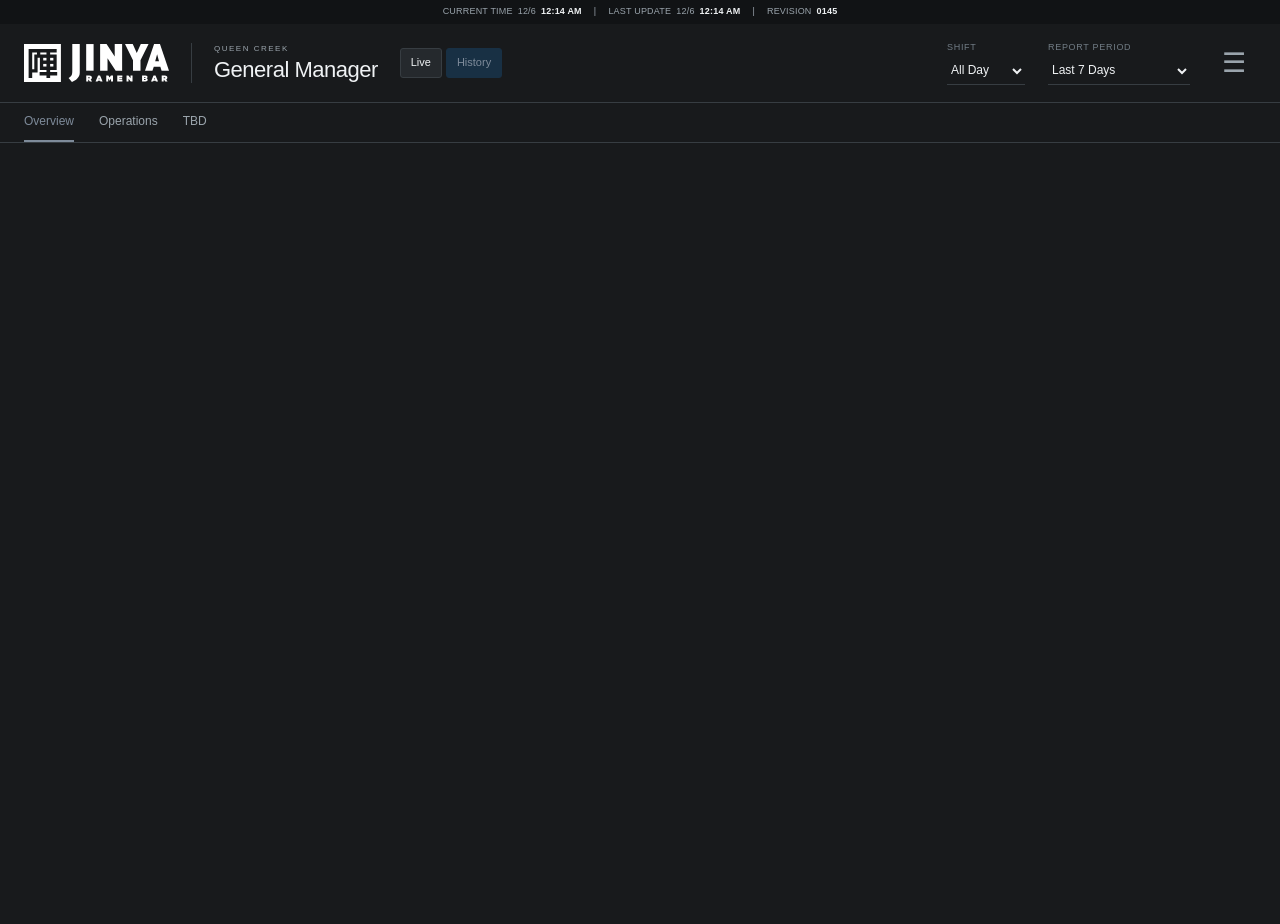
==== commit 0709220f: "v0145: Add Service Flow Food Prep to GM Operations Add chef/station accountability, ranked hourly on" ====
--- a/index.html
+++ b/index.html
@@ -1,5 +1,5 @@
-<!doctype html><html lang="en"><head><meta charset="utf-8"><meta name="viewport" content="width=device-width,initial-scale=1"><title>JINYA | Management Dashboard v0144</title><link rel="icon" href="/favicon.ico?v=0144" sizes="any"><link rel="icon" type="image/svg+xml" href="/images/favicon/favicon.svg?v=0144"><link rel="apple-touch-icon" href="/images/favicon/apple-touch-icon.png?v=0144"><meta name="robots" content="noindex,nofollow">
-<link rel="stylesheet" href="styles.css?v=0143"><style id="dashboardColorTheme"></style></head><body data-design="a" class="midnight-dashboard"><div class="dashboard-status-bar" aria-label="Dashboard time and update status"><span class="dashboard-status-item"><span class="dashboard-status-label">CURRENT TIME</span><time id="sidebarTime" class="dashboard-status-time">—</time></span><span class="dashboard-status-divider" aria-hidden="true">|</span><span class="dashboard-status-item"><span class="dashboard-status-label">LAST UPDATE</span><time id="sidebarLastUpdate" class="dashboard-status-time" title="Last successful sample-data refresh">—</time></span><span class="dashboard-status-divider" aria-hidden="true">|</span><span class="dashboard-status-item"><span class="dashboard-status-label">REVISION</span><span class="dashboard-status-time"><span id="dashboardRevision" class="sidebar-clock">0144</span></span></span></div><div class="shell app-shell"><main class="main"><div id="stickyArea" class="app-sticky"><header class="app-header"><a class="brand brand-horizontal" href="#overview" aria-label="JINYA Queen Creek"><img alt="JINYA Ramen Bar" src="[data-uri]"></a><div class="header-context"><span>QUEEN CREEK</span><h1 id="title">Front of House</h1></div><div class="section-view-toggle" id="sectionViewToggle" role="group" aria-label="Front of House view"><button type="button" id="newLiveView" aria-pressed="false">N-Live</button><button type="button" id="newHistoryView" aria-pressed="false">N-History</button><button type="button" id="liveView" aria-pressed="true"><span class="view-live-dot" aria-hidden="true"></span>Live</button><button type="button" id="historyView" aria-pressed="false">History</button></div><div class="report-toolbar"><label id="headerShift"><span>SHIFT</span><select id="daypart" aria-label="Shift"><option value="lunch">Lunch</option><option value="dinner">Dinner</option><option value="all" selected>All Day</option></select></label><label id="headerEmployees"><span>EMPLOYEES</span><select id="population" aria-label="Employees"><option value="onfloor">Currently on Floor</option><option value="active" selected>All Employees</option></select></label><label id="headerPeriod" class="report-period"><span>REPORT PERIOD</span><select id="period" aria-label="Report period"><option value="1">Today</option><option value="7">Last 7 Days</option><option value="30">Last 30 Days</option><option value="90">Last 90 Days</option><option value="rolling12">Rolling 12 Months</option><option value="quarter">Last Quarter</option><option value="year">Last Calendar Year</option><option value="ytd">Year to Date</option></select></label></div><div class="dashboard-menu"><button id="dashboardMenuButton" type="button" class="dashboard-menu-trigger" aria-label="Open dashboard menu" aria-expanded="false" aria-controls="dashboardMenuItems"><span class="dashboard-hamburger" aria-hidden="true">☰</span></button></div></header><nav id="fohModuleNav" class="module-nav" aria-label="FOH categories"><a href="#overview" data-foh-category="overview" data-module-dashboard="foh">Overview</a><a href="#staff-performance" data-foh-category="staff-performance" data-module-dashboard="foh">Staff Performance</a><a href="#guest-relations" data-foh-category="guest-relations" data-module-dashboard="foh">Guest Relations</a><a href="#fohGroup-upselling" data-module-jump="fohGroup-upselling" data-module-dashboard="parkinglot" hidden>Upselling</a><a href="#primaryTitle" data-module-jump="primaryTitle" data-module-dashboard="parkinglot" hidden>Totals</a><a href="#dailyTitle" data-module-jump="dailyTitle" data-module-dashboard="parkinglot" hidden>Avg per Day</a><a href="#fohGroup-food" data-module-jump="fohGroup-food" data-module-dashboard="parkinglot" hidden>Food</a><a href="#fohGroup-server" data-module-jump="fohGroup-server" data-module-dashboard="parkinglot" hidden>Server</a><a href="#fohGroup-staffing" data-module-jump="fohGroup-staffing" data-module-dashboard="parkinglot" hidden>Staffing</a><a href="#fohGroup-section" data-module-jump="fohGroup-section" data-module-dashboard="parkinglot" hidden>Sections</a><a href="#fohGroup-operations" data-module-jump="fohGroup-operations" data-module-dashboard="parkinglot" hidden>Promotions &amp; Records</a><a href="#gm-overview" data-gm-category="overview" data-module-dashboard="executive" hidden>Overview</a><a href="#gm-operations" data-gm-category="operations" data-module-dashboard="executive" hidden>Operations</a><a href="#gm-tbd" data-gm-category="tbd" data-module-dashboard="executive" hidden>TBD</a></nav><section id="fohControls" class="legacy-filter-panel"><button type="button" id="filterSummaryToggle" class="filter-summary-toggle" aria-expanded="false" aria-controls="filterDrawer" aria-label="Filters"><svg viewbox="0 0 24 24" aria-hidden="true"><path d="M3 6h5m4 0h9M3 12h11m4 0h3M3 18h2m4 0h12"></path><circle cx="10" cy="6" r="2"></circle><circle cx="16" cy="12" r="2"></circle><circle cx="7" cy="18" r="2"></circle></svg><span id="filterSelectionSummary" class="filter-selection-summary" aria-live="polite"></span><span class="filter-summary-chevron" aria-hidden="true"></span></button>
+<!doctype html><html lang="en"><head><meta charset="utf-8"><meta name="viewport" content="width=device-width,initial-scale=1"><title>JINYA | Management Dashboard v0145</title><link rel="icon" href="/favicon.ico?v=0145" sizes="any"><link rel="icon" type="image/svg+xml" href="/images/favicon/favicon.svg?v=0145"><link rel="apple-touch-icon" href="/images/favicon/apple-touch-icon.png?v=0145"><meta name="robots" content="noindex,nofollow">
+<link rel="stylesheet" href="styles.css?v=0143"><style id="dashboardColorTheme"></style></head><body data-design="a" class="midnight-dashboard"><div class="dashboard-status-bar" aria-label="Dashboard time and update status"><span class="dashboard-status-item"><span class="dashboard-status-label">CURRENT TIME</span><time id="sidebarTime" class="dashboard-status-time">—</time></span><span class="dashboard-status-divider" aria-hidden="true">|</span><span class="dashboard-status-item"><span class="dashboard-status-label">LAST UPDATE</span><time id="sidebarLastUpdate" class="dashboard-status-time" title="Last successful sample-data refresh">—</time></span><span class="dashboard-status-divider" aria-hidden="true">|</span><span class="dashboard-status-item"><span class="dashboard-status-label">REVISION</span><span class="dashboard-status-time"><span id="dashboardRevision" class="sidebar-clock">0145</span></span></span></div><div class="shell app-shell"><main class="main"><div id="stickyArea" class="app-sticky"><header class="app-header"><a class="brand brand-horizontal" href="#overview" aria-label="JINYA Queen Creek"><img alt="JINYA Ramen Bar" src="[data-uri]"></a><div class="header-context"><span>QUEEN CREEK</span><h1 id="title">Front of House</h1></div><div class="section-view-toggle" id="sectionViewToggle" role="group" aria-label="Front of House view"><button type="button" id="newLiveView" aria-pressed="false">N-Live</button><button type="button" id="newHistoryView" aria-pressed="false">N-History</button><button type="button" id="liveView" aria-pressed="true"><span class="view-live-dot" aria-hidden="true"></span>Live</button><button type="button" id="historyView" aria-pressed="false">History</button></div><div class="report-toolbar"><label id="headerShift"><span>SHIFT</span><select id="daypart" aria-label="Shift"><option value="lunch">Lunch</option><option value="dinner">Dinner</option><option value="all" selected>All Day</option></select></label><label id="headerEmployees"><span>EMPLOYEES</span><select id="population" aria-label="Employees"><option value="onfloor">Currently on Floor</option><option value="active" selected>All Employees</option></select></label><label id="headerPeriod" class="report-period"><span>REPORT PERIOD</span><select id="period" aria-label="Report period"><option value="1">Today</option><option value="7">Last 7 Days</option><option value="30">Last 30 Days</option><option value="90">Last 90 Days</option><option value="rolling12">Rolling 12 Months</option><option value="quarter">Last Quarter</option><option value="year">Last Calendar Year</option><option value="ytd">Year to Date</option></select></label></div><div class="dashboard-menu"><button id="dashboardMenuButton" type="button" class="dashboard-menu-trigger" aria-label="Open dashboard menu" aria-expanded="false" aria-controls="dashboardMenuItems"><span class="dashboard-hamburger" aria-hidden="true">☰</span></button></div></header><nav id="fohModuleNav" class="module-nav" aria-label="FOH categories"><a href="#overview" data-foh-category="overview" data-module-dashboard="foh">Overview</a><a href="#staff-performance" data-foh-category="staff-performance" data-module-dashboard="foh">Staff Performance</a><a href="#guest-relations" data-foh-category="guest-relations" data-module-dashboard="foh">Guest Relations</a><a href="#fohGroup-upselling" data-module-jump="fohGroup-upselling" data-module-dashboard="parkinglot" hidden>Upselling</a><a href="#primaryTitle" data-module-jump="primaryTitle" data-module-dashboard="parkinglot" hidden>Totals</a><a href="#dailyTitle" data-module-jump="dailyTitle" data-module-dashboard="parkinglot" hidden>Avg per Day</a><a href="#fohGroup-food" data-module-jump="fohGroup-food" data-module-dashboard="parkinglot" hidden>Food</a><a href="#fohGroup-server" data-module-jump="fohGroup-server" data-module-dashboard="parkinglot" hidden>Server</a><a href="#fohGroup-staffing" data-module-jump="fohGroup-staffing" data-module-dashboard="parkinglot" hidden>Staffing</a><a href="#fohGroup-section" data-module-jump="fohGroup-section" data-module-dashboard="parkinglot" hidden>Sections</a><a href="#fohGroup-operations" data-module-jump="fohGroup-operations" data-module-dashboard="parkinglot" hidden>Promotions &amp; Records</a><a href="#gm-overview" data-gm-category="overview" data-module-dashboard="executive" hidden>Overview</a><a href="#gm-operations" data-gm-category="operations" data-module-dashboard="executive" hidden>Operations</a><a href="#gm-tbd" data-gm-category="tbd" data-module-dashboard="executive" hidden>TBD</a></nav><section id="fohControls" class="legacy-filter-panel"><button type="button" id="filterSummaryToggle" class="filter-summary-toggle" aria-expanded="false" aria-controls="filterDrawer" aria-label="Filters"><svg viewbox="0 0 24 24" aria-hidden="true"><path d="M3 6h5m4 0h9M3 12h11m4 0h3M3 18h2m4 0h12"></path><circle cx="10" cy="6" r="2"></circle><circle cx="16" cy="12" r="2"></circle><circle cx="7" cy="18" r="2"></circle></svg><span id="filterSelectionSummary" class="filter-selection-summary" aria-live="polite"></span><span class="filter-summary-chevron" aria-hidden="true"></span></button>
 <div id="filterDrawer" class="filter-drawer" hidden><div class="filter-button-grid">
 <fieldset id="timeOfDayFilter"><legend>SHIFT</legend><div id="daypartButtons" class="filter-button-pair" role="group" aria-label="Shift: select Lunch, Dinner or All Day"><button type="button" id="daypartButtons-all" aria-pressed="false">All Day</button><button type="button" id="daypartButtons-lunch" aria-pressed="false">Lunch</button><button type="button" id="daypartButtons-dinner" aria-pressed="false">Dinner</button></div></fieldset>
 <fieldset id="employeePopulationFilter"><legend>EMPLOYEES</legend><div id="employeeButtons" class="filter-button-pair" role="group" aria-label="Employees"><button type="button" id="employeeButtons-onfloor" aria-label="Currently on Floor" aria-pressed="false">Current</button><button type="button" id="employeeButtons-active" aria-pressed="false">All Employees</button></div></fieldset>
@@ -9,4 +9,4 @@
 <script defer src="assets/js/parking-lot.js?v=0143"></script>
 <script defer src="assets/js/staff-performance.js?v=0143"></script>
 <script defer src="assets/js/guest-relations.js?v=0143"></script>
-<script defer src="assets/js/overview.js?v=0143"></script><script defer src="assets/js/shared.js?v=0143"></script></body></html>+<script defer src="assets/js/overview.js?v=0143"></script><script defer src="assets/js/gm-food-prep.js?v=0145"></script><script defer src="assets/js/shared.js?v=0145"></script></body></html>
--- a/styles.css
+++ b/styles.css
@@ -574,3 +574,9 @@
 #fohOverviewHost .foh-overview-guest .foh-overview-card{max-width:360px}
 @media(max-width:1100px){#fohOverviewHost .foh-overview-metrics{grid-template-columns:repeat(2,minmax(0,1fr))}}
 @media(max-width:600px){#fohOverviewHost .foh-overview-metrics,#fohOverviewHost .foh-overview-sales{grid-template-columns:minmax(0,1fr)}#fohOverviewHost .foh-overview-guest .foh-overview-card{max-width:none}}
+
+/* v0145: General Manager Food Prep */
+
+#jinya-prep-format-review{--jp-bg:#101212;--jp-panel:#191c1c;--jp-line:#363b39;--jp-text:#f1f0e9;--jp-muted:#b5b9af;--jp-accent:#c9ce8d;--jp-green:#8ab786;--jp-yellow:#e2c773;--jp-red:#e68d83;background:var(--jp-bg);color:var(--jp-text);font:14px/1.45 Arial,sans-serif;color-scheme:dark;padding-bottom:20px}#jinya-prep-format-review *{box-sizing:border-box}#jinya-prep-format-review header{background:#373e31;padding:20px 105px 20px 24px;display:flex;align-items:center;gap:24px;flex-wrap:wrap}#jinya-prep-format-review .brand{font-size:26px;letter-spacing:3px;font-weight:500}#jinya-prep-format-review .location{font-size:11px;letter-spacing:2px;color:var(--jp-accent)}#jinya-prep-format-review h1{font-size:20px;margin:2px 0;font-weight:500}#jinya-prep-format-review .filters{display:flex;gap:16px;flex-wrap:wrap;margin-left:auto}#jinya-prep-format-review label{display:grid;gap:5px;font-size:11px;color:var(--jp-muted);letter-spacing:1px}#jinya-prep-format-review select{font:14px Arial;padding:8px;background:var(--jp-panel);color:var(--jp-text);border:1px solid var(--jp-line)}#jinya-prep-format-review nav{display:flex;gap:26px;padding:0 24px;border-bottom:1px solid var(--jp-line)}#jinya-prep-format-review nav span{padding:13px 0;color:var(--jp-muted)}#jinya-prep-format-review nav .active{color:var(--jp-accent);border-bottom:2px solid var(--jp-accent)}#jinya-prep-format-review main{padding:24px}#jinya-prep-format-review h2{font-size:17px;letter-spacing:1px;font-weight:500;margin:0}#jinya-prep-format-review h3{font-size:14px;letter-spacing:.7px;font-weight:500;margin:0}#jinya-prep-format-review .muted{color:var(--jp-muted);font-size:12px}#jinya-prep-format-review .heading{display:flex;align-items:baseline;justify-content:space-between;gap:12px;flex-wrap:wrap;margin-bottom:18px}#jinya-prep-format-review .summary{display:grid;grid-template-columns:1.1fr 1fr;background:var(--jp-panel);border-top:2px solid var(--jp-accent);margin-bottom:26px}#jinya-prep-format-review .stat{padding:20px 24px;display:flex;flex-direction:column;justify-content:center;gap:8px}#jinya-prep-format-review .stat+.stat{border-left:1px solid var(--jp-line)}#jinya-prep-format-review .gauge{display:flex;align-items:center;gap:22px}#jinya-prep-format-review .gauge svg{width:120px}#jinya-prep-format-review .value{font-size:34px;font-variant-numeric:tabular-nums}#jinya-prep-format-review .green{color:var(--jp-green)}#jinya-prep-format-review .yellow{color:var(--jp-yellow)}#jinya-prep-format-review .red{color:var(--jp-red)}#jinya-prep-format-review section{margin-top:28px}#jinya-prep-format-review .table-wrap{overflow-x:auto}#jinya-prep-format-review table{table-layout:fixed;min-width:650px;border-collapse:collapse;width:100%;font-variant-numeric:tabular-nums}#jinya-prep-format-review th,#jinya-prep-format-review td{padding:12px 10px;text-align:center;border-bottom:1px solid var(--jp-line);white-space:nowrap}#jinya-prep-format-review th{font-weight:400;color:var(--jp-muted);font-size:12px}#jinya-prep-format-review th:first-child,#jinya-prep-format-review td:first-child{text-align:left}#jinya-prep-format-review .station{text-align:center}#jinya-prep-format-review button{border:0;background:transparent;color:var(--jp-text);font:inherit;text-align:left;text-decoration:underline;text-underline-offset:4px;text-decoration-color:var(--jp-line);padding:5px 0}#jinya-prep-format-review button:hover{color:var(--jp-accent)}#jinya-prep-format-review .selected{background:#292f25}#jinya-prep-format-review .detail{background:var(--jp-panel);border-left:2px solid var(--jp-accent);padding:18px;margin-top:12px}#jinya-prep-format-review .detail[hidden]{display:none}#jinya-prep-format-review .close{font-size:12px}#jinya-prep-format-review footer{font-size:11px;color:var(--jp-muted);margin:24px 24px 0;border-top:1px solid var(--jp-line);padding-top:12px}#jinya-prep-format-review details{margin-top:18px;font-size:12px;color:var(--jp-muted)}#jinya-prep-format-review details p{margin:7px 0}#jinya-prep-format-review .mini{display:flex;align-items:center;gap:8px}#jinya-prep-format-review .mini select{padding:5px 8px;font-size:12px}@media(max-width:700px){#jinya-prep-format-review .filters{margin-left:0}#jinya-prep-format-review header{padding:18px 24px}#jinya-prep-format-review .summary{grid-template-columns:1fr}#jinya-prep-format-review .stat+.stat{border-left:0;border-top:1px solid var(--jp-line)}}@media(max-width:450px){#jinya-prep-format-review main{padding:16px}#jinya-prep-format-review nav{padding:0 16px;gap:20px}#jinya-prep-format-review .heading{align-items:flex-start}#jinya-prep-format-review select{font-size:16px}}@media(pointer:coarse){#jinya-prep-format-review button{min-height:44px}}
+#jinya-prep-format-review th{white-space:normal}#jinya-prep-format-review td:first-child{white-space:normal}#jinya-prep-format-review td:first-child button{max-width:100%;overflow-wrap:anywhere}
+#jinya-prep-format-review main{padding:0}#jinya-prep-format-review{background:transparent;padding:0}#jinya-prep-format-review .summary{margin-top:18px}#jinya-prep-format-review footer{margin-left:0;margin-right:0}
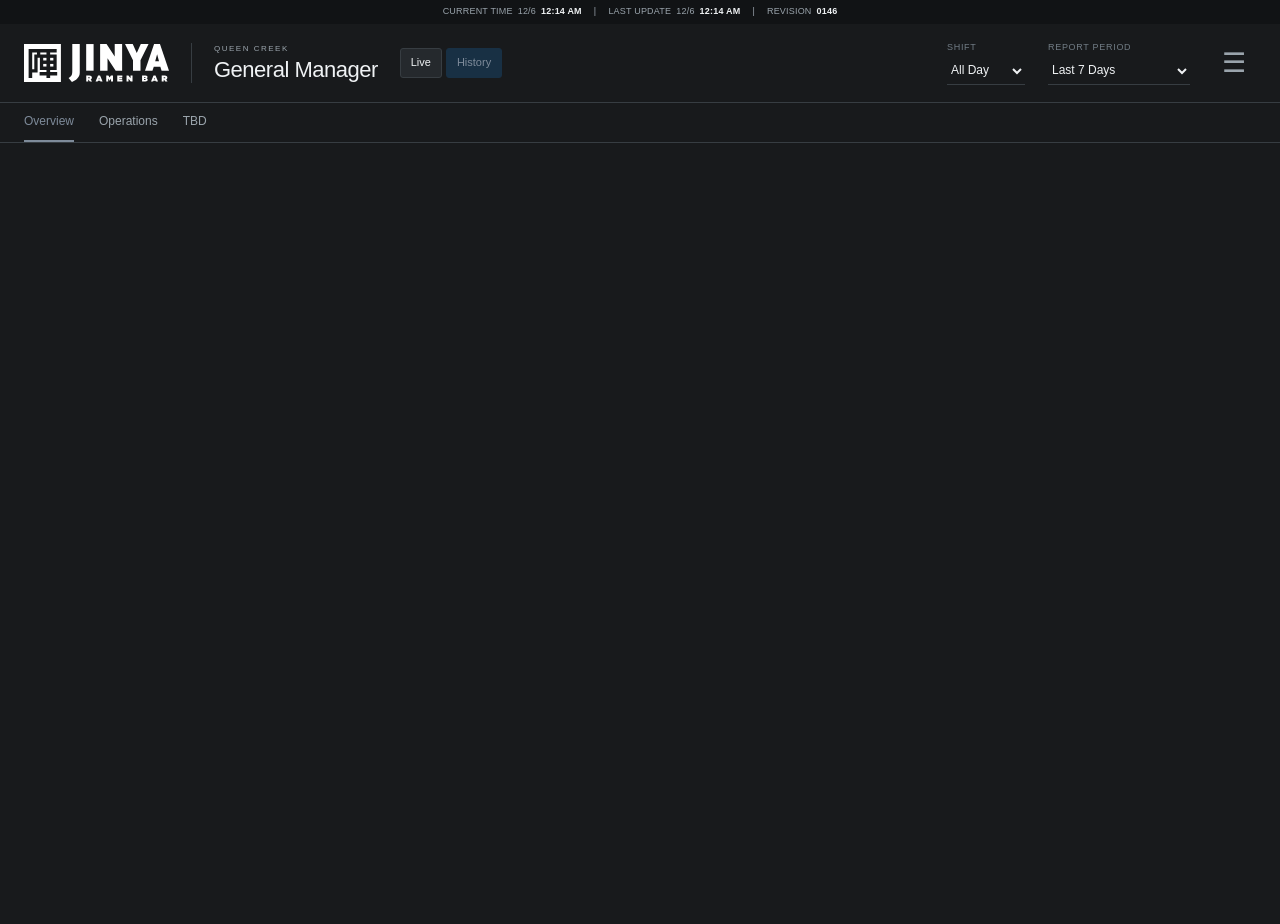
==== commit 5dcdd25c: "v0146: Standardize GM modules on FOH styles and compact layout Reuse common FOH theme and typography" ====
--- a/index.html
+++ b/index.html
@@ -1,5 +1,5 @@
-<!doctype html><html lang="en"><head><meta charset="utf-8"><meta name="viewport" content="width=device-width,initial-scale=1"><title>JINYA | Management Dashboard v0145</title><link rel="icon" href="/favicon.ico?v=0145" sizes="any"><link rel="icon" type="image/svg+xml" href="/images/favicon/favicon.svg?v=0145"><link rel="apple-touch-icon" href="/images/favicon/apple-touch-icon.png?v=0145"><meta name="robots" content="noindex,nofollow">
-<link rel="stylesheet" href="styles.css?v=0143"><style id="dashboardColorTheme"></style></head><body data-design="a" class="midnight-dashboard"><div class="dashboard-status-bar" aria-label="Dashboard time and update status"><span class="dashboard-status-item"><span class="dashboard-status-label">CURRENT TIME</span><time id="sidebarTime" class="dashboard-status-time">—</time></span><span class="dashboard-status-divider" aria-hidden="true">|</span><span class="dashboard-status-item"><span class="dashboard-status-label">LAST UPDATE</span><time id="sidebarLastUpdate" class="dashboard-status-time" title="Last successful sample-data refresh">—</time></span><span class="dashboard-status-divider" aria-hidden="true">|</span><span class="dashboard-status-item"><span class="dashboard-status-label">REVISION</span><span class="dashboard-status-time"><span id="dashboardRevision" class="sidebar-clock">0145</span></span></span></div><div class="shell app-shell"><main class="main"><div id="stickyArea" class="app-sticky"><header class="app-header"><a class="brand brand-horizontal" href="#overview" aria-label="JINYA Queen Creek"><img alt="JINYA Ramen Bar" src="[data-uri]"></a><div class="header-context"><span>QUEEN CREEK</span><h1 id="title">Front of House</h1></div><div class="section-view-toggle" id="sectionViewToggle" role="group" aria-label="Front of House view"><button type="button" id="newLiveView" aria-pressed="false">N-Live</button><button type="button" id="newHistoryView" aria-pressed="false">N-History</button><button type="button" id="liveView" aria-pressed="true"><span class="view-live-dot" aria-hidden="true"></span>Live</button><button type="button" id="historyView" aria-pressed="false">History</button></div><div class="report-toolbar"><label id="headerShift"><span>SHIFT</span><select id="daypart" aria-label="Shift"><option value="lunch">Lunch</option><option value="dinner">Dinner</option><option value="all" selected>All Day</option></select></label><label id="headerEmployees"><span>EMPLOYEES</span><select id="population" aria-label="Employees"><option value="onfloor">Currently on Floor</option><option value="active" selected>All Employees</option></select></label><label id="headerPeriod" class="report-period"><span>REPORT PERIOD</span><select id="period" aria-label="Report period"><option value="1">Today</option><option value="7">Last 7 Days</option><option value="30">Last 30 Days</option><option value="90">Last 90 Days</option><option value="rolling12">Rolling 12 Months</option><option value="quarter">Last Quarter</option><option value="year">Last Calendar Year</option><option value="ytd">Year to Date</option></select></label></div><div class="dashboard-menu"><button id="dashboardMenuButton" type="button" class="dashboard-menu-trigger" aria-label="Open dashboard menu" aria-expanded="false" aria-controls="dashboardMenuItems"><span class="dashboard-hamburger" aria-hidden="true">☰</span></button></div></header><nav id="fohModuleNav" class="module-nav" aria-label="FOH categories"><a href="#overview" data-foh-category="overview" data-module-dashboard="foh">Overview</a><a href="#staff-performance" data-foh-category="staff-performance" data-module-dashboard="foh">Staff Performance</a><a href="#guest-relations" data-foh-category="guest-relations" data-module-dashboard="foh">Guest Relations</a><a href="#fohGroup-upselling" data-module-jump="fohGroup-upselling" data-module-dashboard="parkinglot" hidden>Upselling</a><a href="#primaryTitle" data-module-jump="primaryTitle" data-module-dashboard="parkinglot" hidden>Totals</a><a href="#dailyTitle" data-module-jump="dailyTitle" data-module-dashboard="parkinglot" hidden>Avg per Day</a><a href="#fohGroup-food" data-module-jump="fohGroup-food" data-module-dashboard="parkinglot" hidden>Food</a><a href="#fohGroup-server" data-module-jump="fohGroup-server" data-module-dashboard="parkinglot" hidden>Server</a><a href="#fohGroup-staffing" data-module-jump="fohGroup-staffing" data-module-dashboard="parkinglot" hidden>Staffing</a><a href="#fohGroup-section" data-module-jump="fohGroup-section" data-module-dashboard="parkinglot" hidden>Sections</a><a href="#fohGroup-operations" data-module-jump="fohGroup-operations" data-module-dashboard="parkinglot" hidden>Promotions &amp; Records</a><a href="#gm-overview" data-gm-category="overview" data-module-dashboard="executive" hidden>Overview</a><a href="#gm-operations" data-gm-category="operations" data-module-dashboard="executive" hidden>Operations</a><a href="#gm-tbd" data-gm-category="tbd" data-module-dashboard="executive" hidden>TBD</a></nav><section id="fohControls" class="legacy-filter-panel"><button type="button" id="filterSummaryToggle" class="filter-summary-toggle" aria-expanded="false" aria-controls="filterDrawer" aria-label="Filters"><svg viewbox="0 0 24 24" aria-hidden="true"><path d="M3 6h5m4 0h9M3 12h11m4 0h3M3 18h2m4 0h12"></path><circle cx="10" cy="6" r="2"></circle><circle cx="16" cy="12" r="2"></circle><circle cx="7" cy="18" r="2"></circle></svg><span id="filterSelectionSummary" class="filter-selection-summary" aria-live="polite"></span><span class="filter-summary-chevron" aria-hidden="true"></span></button>
+<!doctype html><html lang="en"><head><meta charset="utf-8"><meta name="viewport" content="width=device-width,initial-scale=1"><title>JINYA | Management Dashboard v0146</title><link rel="icon" href="/favicon.ico?v=0146" sizes="any"><link rel="icon" type="image/svg+xml" href="/images/favicon/favicon.svg?v=0146"><link rel="apple-touch-icon" href="/images/favicon/apple-touch-icon.png?v=0146"><meta name="robots" content="noindex,nofollow">
+<link rel="stylesheet" href="styles.css?v=0143"><style id="dashboardColorTheme"></style></head><body data-design="a" class="midnight-dashboard"><div class="dashboard-status-bar" aria-label="Dashboard time and update status"><span class="dashboard-status-item"><span class="dashboard-status-label">CURRENT TIME</span><time id="sidebarTime" class="dashboard-status-time">—</time></span><span class="dashboard-status-divider" aria-hidden="true">|</span><span class="dashboard-status-item"><span class="dashboard-status-label">LAST UPDATE</span><time id="sidebarLastUpdate" class="dashboard-status-time" title="Last successful sample-data refresh">—</time></span><span class="dashboard-status-divider" aria-hidden="true">|</span><span class="dashboard-status-item"><span class="dashboard-status-label">REVISION</span><span class="dashboard-status-time"><span id="dashboardRevision" class="sidebar-clock">0146</span></span></span></div><div class="shell app-shell"><main class="main"><div id="stickyArea" class="app-sticky"><header class="app-header"><a class="brand brand-horizontal" href="#overview" aria-label="JINYA Queen Creek"><img alt="JINYA Ramen Bar" src="[data-uri]"></a><div class="header-context"><span>QUEEN CREEK</span><h1 id="title">Front of House</h1></div><div class="section-view-toggle" id="sectionViewToggle" role="group" aria-label="Front of House view"><button type="button" id="newLiveView" aria-pressed="false">N-Live</button><button type="button" id="newHistoryView" aria-pressed="false">N-History</button><button type="button" id="liveView" aria-pressed="true"><span class="view-live-dot" aria-hidden="true"></span>Live</button><button type="button" id="historyView" aria-pressed="false">History</button></div><div class="report-toolbar"><label id="headerShift"><span>SHIFT</span><select id="daypart" aria-label="Shift"><option value="lunch">Lunch</option><option value="dinner">Dinner</option><option value="all" selected>All Day</option></select></label><label id="headerEmployees"><span>EMPLOYEES</span><select id="population" aria-label="Employees"><option value="onfloor">Currently on Floor</option><option value="active" selected>All Employees</option></select></label><label id="headerPeriod" class="report-period"><span>REPORT PERIOD</span><select id="period" aria-label="Report period"><option value="1">Today</option><option value="7">Last 7 Days</option><option value="30">Last 30 Days</option><option value="90">Last 90 Days</option><option value="rolling12">Rolling 12 Months</option><option value="quarter">Last Quarter</option><option value="year">Last Calendar Year</option><option value="ytd">Year to Date</option></select></label></div><div class="dashboard-menu"><button id="dashboardMenuButton" type="button" class="dashboard-menu-trigger" aria-label="Open dashboard menu" aria-expanded="false" aria-controls="dashboardMenuItems"><span class="dashboard-hamburger" aria-hidden="true">☰</span></button></div></header><nav id="fohModuleNav" class="module-nav" aria-label="FOH categories"><a href="#overview" data-foh-category="overview" data-module-dashboard="foh">Overview</a><a href="#staff-performance" data-foh-category="staff-performance" data-module-dashboard="foh">Staff Performance</a><a href="#guest-relations" data-foh-category="guest-relations" data-module-dashboard="foh">Guest Relations</a><a href="#fohGroup-upselling" data-module-jump="fohGroup-upselling" data-module-dashboard="parkinglot" hidden>Upselling</a><a href="#primaryTitle" data-module-jump="primaryTitle" data-module-dashboard="parkinglot" hidden>Totals</a><a href="#dailyTitle" data-module-jump="dailyTitle" data-module-dashboard="parkinglot" hidden>Avg per Day</a><a href="#fohGroup-food" data-module-jump="fohGroup-food" data-module-dashboard="parkinglot" hidden>Food</a><a href="#fohGroup-server" data-module-jump="fohGroup-server" data-module-dashboard="parkinglot" hidden>Server</a><a href="#fohGroup-staffing" data-module-jump="fohGroup-staffing" data-module-dashboard="parkinglot" hidden>Staffing</a><a href="#fohGroup-section" data-module-jump="fohGroup-section" data-module-dashboard="parkinglot" hidden>Sections</a><a href="#fohGroup-operations" data-module-jump="fohGroup-operations" data-module-dashboard="parkinglot" hidden>Promotions &amp; Records</a><a href="#gm-overview" data-gm-category="overview" data-module-dashboard="executive" hidden>Overview</a><a href="#gm-operations" data-gm-category="operations" data-module-dashboard="executive" hidden>Operations</a><a href="#gm-tbd" data-gm-category="tbd" data-module-dashboard="executive" hidden>TBD</a></nav><section id="fohControls" class="legacy-filter-panel"><button type="button" id="filterSummaryToggle" class="filter-summary-toggle" aria-expanded="false" aria-controls="filterDrawer" aria-label="Filters"><svg viewbox="0 0 24 24" aria-hidden="true"><path d="M3 6h5m4 0h9M3 12h11m4 0h3M3 18h2m4 0h12"></path><circle cx="10" cy="6" r="2"></circle><circle cx="16" cy="12" r="2"></circle><circle cx="7" cy="18" r="2"></circle></svg><span id="filterSelectionSummary" class="filter-selection-summary" aria-live="polite"></span><span class="filter-summary-chevron" aria-hidden="true"></span></button>
 <div id="filterDrawer" class="filter-drawer" hidden><div class="filter-button-grid">
 <fieldset id="timeOfDayFilter"><legend>SHIFT</legend><div id="daypartButtons" class="filter-button-pair" role="group" aria-label="Shift: select Lunch, Dinner or All Day"><button type="button" id="daypartButtons-all" aria-pressed="false">All Day</button><button type="button" id="daypartButtons-lunch" aria-pressed="false">Lunch</button><button type="button" id="daypartButtons-dinner" aria-pressed="false">Dinner</button></div></fieldset>
 <fieldset id="employeePopulationFilter"><legend>EMPLOYEES</legend><div id="employeeButtons" class="filter-button-pair" role="group" aria-label="Employees"><button type="button" id="employeeButtons-onfloor" aria-label="Currently on Floor" aria-pressed="false">Current</button><button type="button" id="employeeButtons-active" aria-pressed="false">All Employees</button></div></fieldset>
@@ -9,4 +9,4 @@
 <script defer src="assets/js/parking-lot.js?v=0143"></script>
 <script defer src="assets/js/staff-performance.js?v=0143"></script>
 <script defer src="assets/js/guest-relations.js?v=0143"></script>
-<script defer src="assets/js/overview.js?v=0143"></script><script defer src="assets/js/gm-food-prep.js?v=0145"></script><script defer src="assets/js/shared.js?v=0145"></script></body></html>+<script defer src="assets/js/overview.js?v=0143"></script><script defer src="assets/js/gm-food-prep.js?v=0146"></script><script defer src="assets/js/shared.js?v=0146"></script></body></html>
--- a/styles.css
+++ b/styles.css
@@ -575,8 +575,35 @@
 @media(max-width:1100px){#fohOverviewHost .foh-overview-metrics{grid-template-columns:repeat(2,minmax(0,1fr))}}
 @media(max-width:600px){#fohOverviewHost .foh-overview-metrics,#fohOverviewHost .foh-overview-sales{grid-template-columns:minmax(0,1fr)}#fohOverviewHost .foh-overview-guest .foh-overview-card{max-width:none}}
 
-/* v0145: General Manager Food Prep */
-
-#jinya-prep-format-review{--jp-bg:#101212;--jp-panel:#191c1c;--jp-line:#363b39;--jp-text:#f1f0e9;--jp-muted:#b5b9af;--jp-accent:#c9ce8d;--jp-green:#8ab786;--jp-yellow:#e2c773;--jp-red:#e68d83;background:var(--jp-bg);color:var(--jp-text);font:14px/1.45 Arial,sans-serif;color-scheme:dark;padding-bottom:20px}#jinya-prep-format-review *{box-sizing:border-box}#jinya-prep-format-review header{background:#373e31;padding:20px 105px 20px 24px;display:flex;align-items:center;gap:24px;flex-wrap:wrap}#jinya-prep-format-review .brand{font-size:26px;letter-spacing:3px;font-weight:500}#jinya-prep-format-review .location{font-size:11px;letter-spacing:2px;color:var(--jp-accent)}#jinya-prep-format-review h1{font-size:20px;margin:2px 0;font-weight:500}#jinya-prep-format-review .filters{display:flex;gap:16px;flex-wrap:wrap;margin-left:auto}#jinya-prep-format-review label{display:grid;gap:5px;font-size:11px;color:var(--jp-muted);letter-spacing:1px}#jinya-prep-format-review select{font:14px Arial;padding:8px;background:var(--jp-panel);color:var(--jp-text);border:1px solid var(--jp-line)}#jinya-prep-format-review nav{display:flex;gap:26px;padding:0 24px;border-bottom:1px solid var(--jp-line)}#jinya-prep-format-review nav span{padding:13px 0;color:var(--jp-muted)}#jinya-prep-format-review nav .active{color:var(--jp-accent);border-bottom:2px solid var(--jp-accent)}#jinya-prep-format-review main{padding:24px}#jinya-prep-format-review h2{font-size:17px;letter-spacing:1px;font-weight:500;margin:0}#jinya-prep-format-review h3{font-size:14px;letter-spacing:.7px;font-weight:500;margin:0}#jinya-prep-format-review .muted{color:var(--jp-muted);font-size:12px}#jinya-prep-format-review .heading{display:flex;align-items:baseline;justify-content:space-between;gap:12px;flex-wrap:wrap;margin-bottom:18px}#jinya-prep-format-review .summary{display:grid;grid-template-columns:1.1fr 1fr;background:var(--jp-panel);border-top:2px solid var(--jp-accent);margin-bottom:26px}#jinya-prep-format-review .stat{padding:20px 24px;display:flex;flex-direction:column;justify-content:center;gap:8px}#jinya-prep-format-review .stat+.stat{border-left:1px solid var(--jp-line)}#jinya-prep-format-review .gauge{display:flex;align-items:center;gap:22px}#jinya-prep-format-review .gauge svg{width:120px}#jinya-prep-format-review .value{font-size:34px;font-variant-numeric:tabular-nums}#jinya-prep-format-review .green{color:var(--jp-green)}#jinya-prep-format-review .yellow{color:var(--jp-yellow)}#jinya-prep-format-review .red{color:var(--jp-red)}#jinya-prep-format-review section{margin-top:28px}#jinya-prep-format-review .table-wrap{overflow-x:auto}#jinya-prep-format-review table{table-layout:fixed;min-width:650px;border-collapse:collapse;width:100%;font-variant-numeric:tabular-nums}#jinya-prep-format-review th,#jinya-prep-format-review td{padding:12px 10px;text-align:center;border-bottom:1px solid var(--jp-line);white-space:nowrap}#jinya-prep-format-review th{font-weight:400;color:var(--jp-muted);font-size:12px}#jinya-prep-format-review th:first-child,#jinya-prep-format-review td:first-child{text-align:left}#jinya-prep-format-review .station{text-align:center}#jinya-prep-format-review button{border:0;background:transparent;color:var(--jp-text);font:inherit;text-align:left;text-decoration:underline;text-underline-offset:4px;text-decoration-color:var(--jp-line);padding:5px 0}#jinya-prep-format-review button:hover{color:var(--jp-accent)}#jinya-prep-format-review .selected{background:#292f25}#jinya-prep-format-review .detail{background:var(--jp-panel);border-left:2px solid var(--jp-accent);padding:18px;margin-top:12px}#jinya-prep-format-review .detail[hidden]{display:none}#jinya-prep-format-review .close{font-size:12px}#jinya-prep-format-review footer{font-size:11px;color:var(--jp-muted);margin:24px 24px 0;border-top:1px solid var(--jp-line);padding-top:12px}#jinya-prep-format-review details{margin-top:18px;font-size:12px;color:var(--jp-muted)}#jinya-prep-format-review details p{margin:7px 0}#jinya-prep-format-review .mini{display:flex;align-items:center;gap:8px}#jinya-prep-format-review .mini select{padding:5px 8px;font-size:12px}@media(max-width:700px){#jinya-prep-format-review .filters{margin-left:0}#jinya-prep-format-review header{padding:18px 24px}#jinya-prep-format-review .summary{grid-template-columns:1fr}#jinya-prep-format-review .stat+.stat{border-left:0;border-top:1px solid var(--jp-line)}}@media(max-width:450px){#jinya-prep-format-review main{padding:16px}#jinya-prep-format-review nav{padding:0 16px;gap:20px}#jinya-prep-format-review .heading{align-items:flex-start}#jinya-prep-format-review select{font-size:16px}}@media(pointer:coarse){#jinya-prep-format-review button{min-height:44px}}
-#jinya-prep-format-review th{white-space:normal}#jinya-prep-format-review td:first-child{white-space:normal}#jinya-prep-format-review td:first-child button{max-width:100%;overflow-wrap:anywhere}
-#jinya-prep-format-review main{padding:0}#jinya-prep-format-review{background:transparent;padding:0}#jinya-prep-format-review .summary{margin-top:18px}#jinya-prep-format-review footer{margin-left:0;margin-right:0}
+
+/* Shared dashboard module standard: FOH is the visual source of truth. */
+[data-dashboard-ui]{font-family:Arial,Helvetica,sans-serif;color:var(--ink);line-height:var(--foh-body-leading)}
+.dashboard-module-grid{display:grid;grid-template-columns:repeat(2,minmax(0,1fr));gap:18px;align-items:start}
+.dashboard-grid-wide{grid-column:1/-1}
+.dashboard-module-panel{min-width:0;background:var(--surface);padding:var(--foh-panel-pad-y) var(--foh-panel-pad-x);border-radius:2px}
+[data-dashboard-ui] .heading{display:flex;align-items:baseline;justify-content:space-between;gap:10px;flex-wrap:wrap;margin-bottom:12px}
+[data-dashboard-ui] h2{font-size:var(--foh-heading-size);font-weight:500;letter-spacing:1px}
+[data-dashboard-ui] h3{font-size:var(--foh-section-size);font-weight:500;letter-spacing:1px}
+[data-dashboard-ui] .muted{font-size:var(--foh-note-size);color:var(--muted)}
+[data-dashboard-ui] .summary{display:grid;grid-template-columns:repeat(2,minmax(0,1fr));gap:10px;width:min(100%,650px)}
+[data-dashboard-ui] .stat{background:var(--surface);padding:var(--foh-panel-pad-y) var(--foh-panel-pad-x);min-width:0}
+[data-dashboard-ui] .gauge{display:flex;gap:14px;align-items:center}
+[data-dashboard-ui] .gauge svg{width:115px;flex-shrink:0}
+[data-dashboard-ui] .table-wrap{overflow-x:auto}
+[data-dashboard-ui] table{width:100%;min-width:420px;table-layout:fixed;border-collapse:collapse;font-size:var(--foh-table-secondary-size)}
+[data-dashboard-ui] th,[data-dashboard-ui] td{padding:var(--foh-row-pad-y) 5px;border-bottom:1px solid var(--line);text-align:center;overflow-wrap:anywhere}
+[data-dashboard-ui] th{font-size:var(--foh-table-header-size);color:var(--muted);font-weight:400}
+[data-dashboard-ui] th:first-child,[data-dashboard-ui] td:first-child{text-align:left}
+[data-dashboard-ui] button{background:none;border:0;border-radius:0;padding:4px 0;color:inherit;text-align:inherit;font:inherit}
+[data-dashboard-ui] button:hover{text-decoration:underline}
+[data-dashboard-ui] .selected{background:var(--surface-2)}
+[data-dashboard-ui] .detail{padding-top:18px;margin-top:12px;border-top:1px solid var(--line)}
+[data-dashboard-ui] .mini{display:flex;align-items:center;gap:8px;font-size:var(--foh-note-size);color:var(--muted)}
+[data-dashboard-ui] .close,[data-dashboard-ui] details,[data-dashboard-ui] footer{font-size:var(--foh-note-size);color:var(--muted)}
+[data-dashboard-ui] details p{margin-top:8px}
+[data-dashboard-ui] footer{margin-top:18px}
+[data-dashboard-ui]{--jp-line:var(--line);--jp-green:var(--positive);--jp-text:var(--ink)}
+@media(max-width:1000px){.dashboard-module-grid{grid-template-columns:minmax(0,1fr)}}
+@media(max-width:500px){[data-dashboard-ui] .summary{grid-template-columns:minmax(0,1fr)}[data-dashboard-ui] table{min-width:380px}}
+/* Stack dish exceptions beneath employee performance beside the hourly list. */
+@media(min-width:1001px){.dashboard-module-grid>.dashboard-module-panel:nth-of-type(2){grid-column:2;grid-row:3/span 2}}
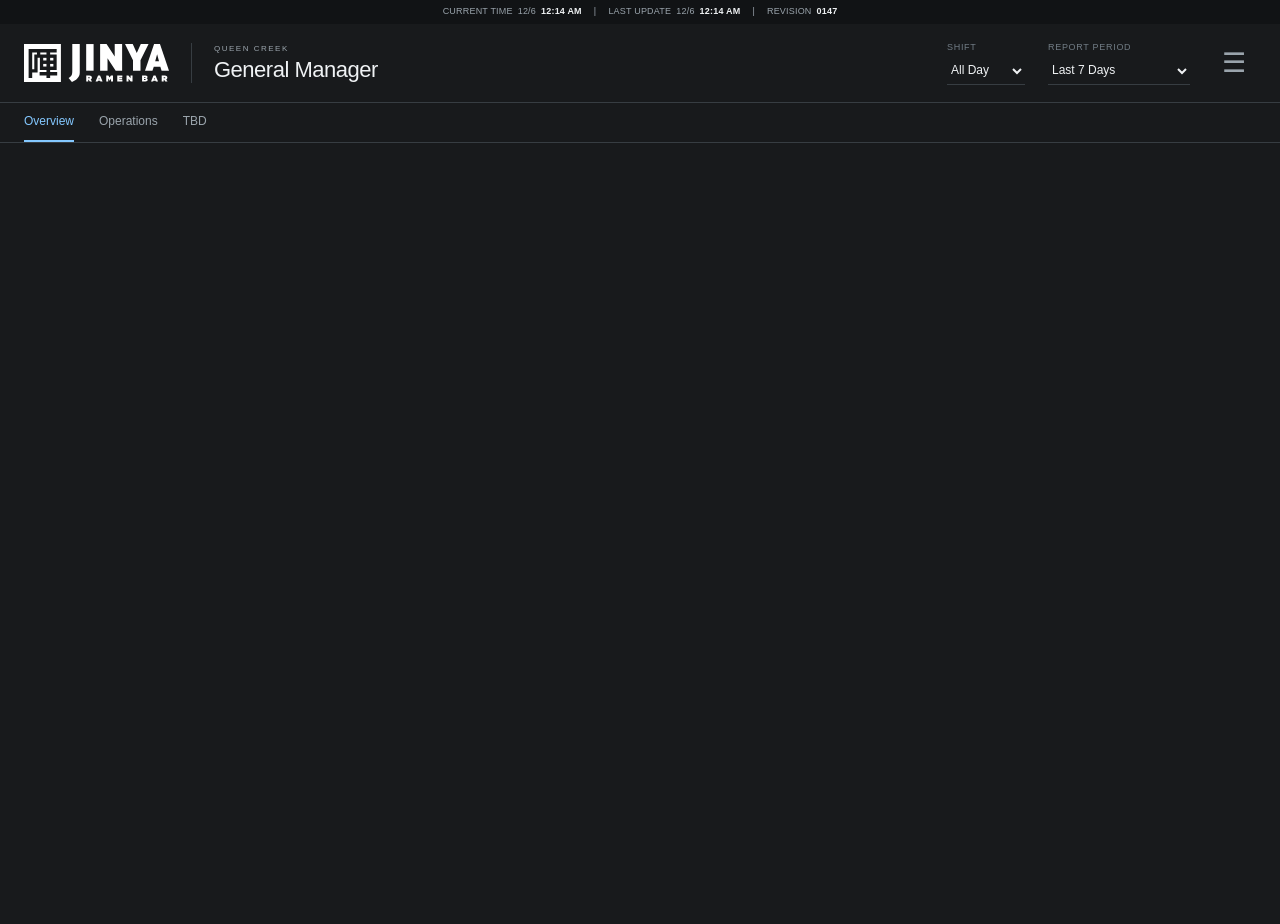
==== commit 2d7845a4: "v0147: Match GM to FOH structure and fix independent detail layout Reuse FOH section heading, typogr" ====
--- a/index.html
+++ b/index.html
@@ -1,5 +1,5 @@
-<!doctype html><html lang="en"><head><meta charset="utf-8"><meta name="viewport" content="width=device-width,initial-scale=1"><title>JINYA | Management Dashboard v0146</title><link rel="icon" href="/favicon.ico?v=0146" sizes="any"><link rel="icon" type="image/svg+xml" href="/images/favicon/favicon.svg?v=0146"><link rel="apple-touch-icon" href="/images/favicon/apple-touch-icon.png?v=0146"><meta name="robots" content="noindex,nofollow">
-<link rel="stylesheet" href="styles.css?v=0143"><style id="dashboardColorTheme"></style></head><body data-design="a" class="midnight-dashboard"><div class="dashboard-status-bar" aria-label="Dashboard time and update status"><span class="dashboard-status-item"><span class="dashboard-status-label">CURRENT TIME</span><time id="sidebarTime" class="dashboard-status-time">—</time></span><span class="dashboard-status-divider" aria-hidden="true">|</span><span class="dashboard-status-item"><span class="dashboard-status-label">LAST UPDATE</span><time id="sidebarLastUpdate" class="dashboard-status-time" title="Last successful sample-data refresh">—</time></span><span class="dashboard-status-divider" aria-hidden="true">|</span><span class="dashboard-status-item"><span class="dashboard-status-label">REVISION</span><span class="dashboard-status-time"><span id="dashboardRevision" class="sidebar-clock">0146</span></span></span></div><div class="shell app-shell"><main class="main"><div id="stickyArea" class="app-sticky"><header class="app-header"><a class="brand brand-horizontal" href="#overview" aria-label="JINYA Queen Creek"><img alt="JINYA Ramen Bar" src="[data-uri]"></a><div class="header-context"><span>QUEEN CREEK</span><h1 id="title">Front of House</h1></div><div class="section-view-toggle" id="sectionViewToggle" role="group" aria-label="Front of House view"><button type="button" id="newLiveView" aria-pressed="false">N-Live</button><button type="button" id="newHistoryView" aria-pressed="false">N-History</button><button type="button" id="liveView" aria-pressed="true"><span class="view-live-dot" aria-hidden="true"></span>Live</button><button type="button" id="historyView" aria-pressed="false">History</button></div><div class="report-toolbar"><label id="headerShift"><span>SHIFT</span><select id="daypart" aria-label="Shift"><option value="lunch">Lunch</option><option value="dinner">Dinner</option><option value="all" selected>All Day</option></select></label><label id="headerEmployees"><span>EMPLOYEES</span><select id="population" aria-label="Employees"><option value="onfloor">Currently on Floor</option><option value="active" selected>All Employees</option></select></label><label id="headerPeriod" class="report-period"><span>REPORT PERIOD</span><select id="period" aria-label="Report period"><option value="1">Today</option><option value="7">Last 7 Days</option><option value="30">Last 30 Days</option><option value="90">Last 90 Days</option><option value="rolling12">Rolling 12 Months</option><option value="quarter">Last Quarter</option><option value="year">Last Calendar Year</option><option value="ytd">Year to Date</option></select></label></div><div class="dashboard-menu"><button id="dashboardMenuButton" type="button" class="dashboard-menu-trigger" aria-label="Open dashboard menu" aria-expanded="false" aria-controls="dashboardMenuItems"><span class="dashboard-hamburger" aria-hidden="true">☰</span></button></div></header><nav id="fohModuleNav" class="module-nav" aria-label="FOH categories"><a href="#overview" data-foh-category="overview" data-module-dashboard="foh">Overview</a><a href="#staff-performance" data-foh-category="staff-performance" data-module-dashboard="foh">Staff Performance</a><a href="#guest-relations" data-foh-category="guest-relations" data-module-dashboard="foh">Guest Relations</a><a href="#fohGroup-upselling" data-module-jump="fohGroup-upselling" data-module-dashboard="parkinglot" hidden>Upselling</a><a href="#primaryTitle" data-module-jump="primaryTitle" data-module-dashboard="parkinglot" hidden>Totals</a><a href="#dailyTitle" data-module-jump="dailyTitle" data-module-dashboard="parkinglot" hidden>Avg per Day</a><a href="#fohGroup-food" data-module-jump="fohGroup-food" data-module-dashboard="parkinglot" hidden>Food</a><a href="#fohGroup-server" data-module-jump="fohGroup-server" data-module-dashboard="parkinglot" hidden>Server</a><a href="#fohGroup-staffing" data-module-jump="fohGroup-staffing" data-module-dashboard="parkinglot" hidden>Staffing</a><a href="#fohGroup-section" data-module-jump="fohGroup-section" data-module-dashboard="parkinglot" hidden>Sections</a><a href="#fohGroup-operations" data-module-jump="fohGroup-operations" data-module-dashboard="parkinglot" hidden>Promotions &amp; Records</a><a href="#gm-overview" data-gm-category="overview" data-module-dashboard="executive" hidden>Overview</a><a href="#gm-operations" data-gm-category="operations" data-module-dashboard="executive" hidden>Operations</a><a href="#gm-tbd" data-gm-category="tbd" data-module-dashboard="executive" hidden>TBD</a></nav><section id="fohControls" class="legacy-filter-panel"><button type="button" id="filterSummaryToggle" class="filter-summary-toggle" aria-expanded="false" aria-controls="filterDrawer" aria-label="Filters"><svg viewbox="0 0 24 24" aria-hidden="true"><path d="M3 6h5m4 0h9M3 12h11m4 0h3M3 18h2m4 0h12"></path><circle cx="10" cy="6" r="2"></circle><circle cx="16" cy="12" r="2"></circle><circle cx="7" cy="18" r="2"></circle></svg><span id="filterSelectionSummary" class="filter-selection-summary" aria-live="polite"></span><span class="filter-summary-chevron" aria-hidden="true"></span></button>
+<!doctype html><html lang="en"><head><meta charset="utf-8"><meta name="viewport" content="width=device-width,initial-scale=1"><title>JINYA | Management Dashboard v0147</title><link rel="icon" href="/favicon.ico?v=0147" sizes="any"><link rel="icon" type="image/svg+xml" href="/images/favicon/favicon.svg?v=0147"><link rel="apple-touch-icon" href="/images/favicon/apple-touch-icon.png?v=0147"><meta name="robots" content="noindex,nofollow">
+<link rel="stylesheet" href="styles.css?v=0143"><style id="dashboardColorTheme"></style></head><body data-design="a" class="midnight-dashboard"><div class="dashboard-status-bar" aria-label="Dashboard time and update status"><span class="dashboard-status-item"><span class="dashboard-status-label">CURRENT TIME</span><time id="sidebarTime" class="dashboard-status-time">—</time></span><span class="dashboard-status-divider" aria-hidden="true">|</span><span class="dashboard-status-item"><span class="dashboard-status-label">LAST UPDATE</span><time id="sidebarLastUpdate" class="dashboard-status-time" title="Last successful sample-data refresh">—</time></span><span class="dashboard-status-divider" aria-hidden="true">|</span><span class="dashboard-status-item"><span class="dashboard-status-label">REVISION</span><span class="dashboard-status-time"><span id="dashboardRevision" class="sidebar-clock">0147</span></span></span></div><div class="shell app-shell"><main class="main"><div id="stickyArea" class="app-sticky"><header class="app-header"><a class="brand brand-horizontal" href="#overview" aria-label="JINYA Queen Creek"><img alt="JINYA Ramen Bar" src="[data-uri]"></a><div class="header-context"><span>QUEEN CREEK</span><h1 id="title">Front of House</h1></div><div class="section-view-toggle" id="sectionViewToggle" role="group" aria-label="Front of House view"><button type="button" id="newLiveView" aria-pressed="false">N-Live</button><button type="button" id="newHistoryView" aria-pressed="false">N-History</button><button type="button" id="liveView" aria-pressed="true"><span class="view-live-dot" aria-hidden="true"></span>Live</button><button type="button" id="historyView" aria-pressed="false">History</button></div><div class="report-toolbar"><label id="headerShift"><span>SHIFT</span><select id="daypart" aria-label="Shift"><option value="lunch">Lunch</option><option value="dinner">Dinner</option><option value="all" selected>All Day</option></select></label><label id="headerEmployees"><span>EMPLOYEES</span><select id="population" aria-label="Employees"><option value="onfloor">Currently on Floor</option><option value="active" selected>All Employees</option></select></label><label id="headerPeriod" class="report-period"><span>REPORT PERIOD</span><select id="period" aria-label="Report period"><option value="1">Today</option><option value="7">Last 7 Days</option><option value="30">Last 30 Days</option><option value="90">Last 90 Days</option><option value="rolling12">Rolling 12 Months</option><option value="quarter">Last Quarter</option><option value="year">Last Calendar Year</option><option value="ytd">Year to Date</option></select></label></div><div class="dashboard-menu"><button id="dashboardMenuButton" type="button" class="dashboard-menu-trigger" aria-label="Open dashboard menu" aria-expanded="false" aria-controls="dashboardMenuItems"><span class="dashboard-hamburger" aria-hidden="true">☰</span></button></div></header><nav id="fohModuleNav" class="module-nav" aria-label="FOH categories"><a href="#overview" data-foh-category="overview" data-module-dashboard="foh">Overview</a><a href="#staff-performance" data-foh-category="staff-performance" data-module-dashboard="foh">Staff Performance</a><a href="#guest-relations" data-foh-category="guest-relations" data-module-dashboard="foh">Guest Relations</a><a href="#fohGroup-upselling" data-module-jump="fohGroup-upselling" data-module-dashboard="parkinglot" hidden>Upselling</a><a href="#primaryTitle" data-module-jump="primaryTitle" data-module-dashboard="parkinglot" hidden>Totals</a><a href="#dailyTitle" data-module-jump="dailyTitle" data-module-dashboard="parkinglot" hidden>Avg per Day</a><a href="#fohGroup-food" data-module-jump="fohGroup-food" data-module-dashboard="parkinglot" hidden>Food</a><a href="#fohGroup-server" data-module-jump="fohGroup-server" data-module-dashboard="parkinglot" hidden>Server</a><a href="#fohGroup-staffing" data-module-jump="fohGroup-staffing" data-module-dashboard="parkinglot" hidden>Staffing</a><a href="#fohGroup-section" data-module-jump="fohGroup-section" data-module-dashboard="parkinglot" hidden>Sections</a><a href="#fohGroup-operations" data-module-jump="fohGroup-operations" data-module-dashboard="parkinglot" hidden>Promotions &amp; Records</a><a href="#gm-overview" data-gm-category="overview" data-module-dashboard="executive" hidden>Overview</a><a href="#gm-operations" data-gm-category="operations" data-module-dashboard="executive" hidden>Operations</a><a href="#gm-tbd" data-gm-category="tbd" data-module-dashboard="executive" hidden>TBD</a></nav><section id="fohControls" class="legacy-filter-panel"><button type="button" id="filterSummaryToggle" class="filter-summary-toggle" aria-expanded="false" aria-controls="filterDrawer" aria-label="Filters"><svg viewbox="0 0 24 24" aria-hidden="true"><path d="M3 6h5m4 0h9M3 12h11m4 0h3M3 18h2m4 0h12"></path><circle cx="10" cy="6" r="2"></circle><circle cx="16" cy="12" r="2"></circle><circle cx="7" cy="18" r="2"></circle></svg><span id="filterSelectionSummary" class="filter-selection-summary" aria-live="polite"></span><span class="filter-summary-chevron" aria-hidden="true"></span></button>
 <div id="filterDrawer" class="filter-drawer" hidden><div class="filter-button-grid">
 <fieldset id="timeOfDayFilter"><legend>SHIFT</legend><div id="daypartButtons" class="filter-button-pair" role="group" aria-label="Shift: select Lunch, Dinner or All Day"><button type="button" id="daypartButtons-all" aria-pressed="false">All Day</button><button type="button" id="daypartButtons-lunch" aria-pressed="false">Lunch</button><button type="button" id="daypartButtons-dinner" aria-pressed="false">Dinner</button></div></fieldset>
 <fieldset id="employeePopulationFilter"><legend>EMPLOYEES</legend><div id="employeeButtons" class="filter-button-pair" role="group" aria-label="Employees"><button type="button" id="employeeButtons-onfloor" aria-label="Currently on Floor" aria-pressed="false">Current</button><button type="button" id="employeeButtons-active" aria-pressed="false">All Employees</button></div></fieldset>
@@ -9,4 +9,4 @@
 <script defer src="assets/js/parking-lot.js?v=0143"></script>
 <script defer src="assets/js/staff-performance.js?v=0143"></script>
 <script defer src="assets/js/guest-relations.js?v=0143"></script>
-<script defer src="assets/js/overview.js?v=0143"></script><script defer src="assets/js/gm-food-prep.js?v=0146"></script><script defer src="assets/js/shared.js?v=0146"></script></body></html>+<script defer src="assets/js/overview.js?v=0143"></script><script defer src="assets/js/gm-food-prep.js?v=0147"></script><script defer src="assets/js/shared.js?v=0147"></script></body></html>
--- a/styles.css
+++ b/styles.css
@@ -582,8 +582,6 @@
 .dashboard-grid-wide{grid-column:1/-1}
 .dashboard-module-panel{min-width:0;background:var(--surface);padding:var(--foh-panel-pad-y) var(--foh-panel-pad-x);border-radius:2px}
 [data-dashboard-ui] .heading{display:flex;align-items:baseline;justify-content:space-between;gap:10px;flex-wrap:wrap;margin-bottom:12px}
-[data-dashboard-ui] h2{font-size:var(--foh-heading-size);font-weight:500;letter-spacing:1px}
-[data-dashboard-ui] h3{font-size:var(--foh-section-size);font-weight:500;letter-spacing:1px}
 [data-dashboard-ui] .muted{font-size:var(--foh-note-size);color:var(--muted)}
 [data-dashboard-ui] .summary{display:grid;grid-template-columns:repeat(2,minmax(0,1fr));gap:10px;width:min(100%,650px)}
 [data-dashboard-ui] .stat{background:var(--surface);padding:var(--foh-panel-pad-y) var(--foh-panel-pad-x);min-width:0}
@@ -605,5 +603,19 @@
 [data-dashboard-ui]{--jp-line:var(--line);--jp-green:var(--positive);--jp-text:var(--ink)}
 @media(max-width:1000px){.dashboard-module-grid{grid-template-columns:minmax(0,1fr)}}
 @media(max-width:500px){[data-dashboard-ui] .summary{grid-template-columns:minmax(0,1fr)}[data-dashboard-ui] table{min-width:380px}}
-/* Stack dish exceptions beneath employee performance beside the hourly list. */
-@media(min-width:1001px){.dashboard-module-grid>.dashboard-module-panel:nth-of-type(2){grid-column:2;grid-row:3/span 2}}
+
+/* Shared FOH structure: one section title, shared panels, independent columns. */
+[data-dashboard-ui] .dashboard-module-grid{display:block}
+.dashboard-columns{display:grid;grid-template-columns:repeat(2,minmax(0,1fr));gap:18px;align-items:start}
+.dashboard-column{display:flex;flex-direction:column;gap:18px;min-width:0}
+[data-dashboard-ui] .summary{margin:0 0 18px}
+[data-dashboard-ui] .stat{padding:var(--foh-panel-pad-y) var(--foh-panel-pad-x)}
+[data-dashboard-ui] .stat>.muted{font-size:var(--foh-caption-size);margin-top:var(--foh-caption-gap);min-height:var(--foh-caption-height)}
+[data-dashboard-ui] .foh-module-title h2{color:var(--muted)}
+[data-dashboard-ui] .foh-subheading{font-size:var(--foh-role-size);font-weight:400;letter-spacing:.5px;color:var(--ink)}
+[data-dashboard-ui] .foh-table td{font-size:var(--foh-table-value-size);padding:var(--foh-row-pad-y) 5px;text-align:center}
+[data-dashboard-ui] .foh-table td:first-child{font-size:var(--foh-role-size);text-align:left}
+[data-dashboard-ui] .foh-table th{font-size:var(--foh-table-header-size);text-align:center}
+[data-dashboard-ui] .foh-table th:first-child{text-align:left}
+@media(max-width:1100px){.dashboard-columns{grid-template-columns:minmax(0,1fr)}}
+[data-dashboard-ui] .foh-table td.station{font-size:var(--foh-role-size);overflow-wrap:normal}
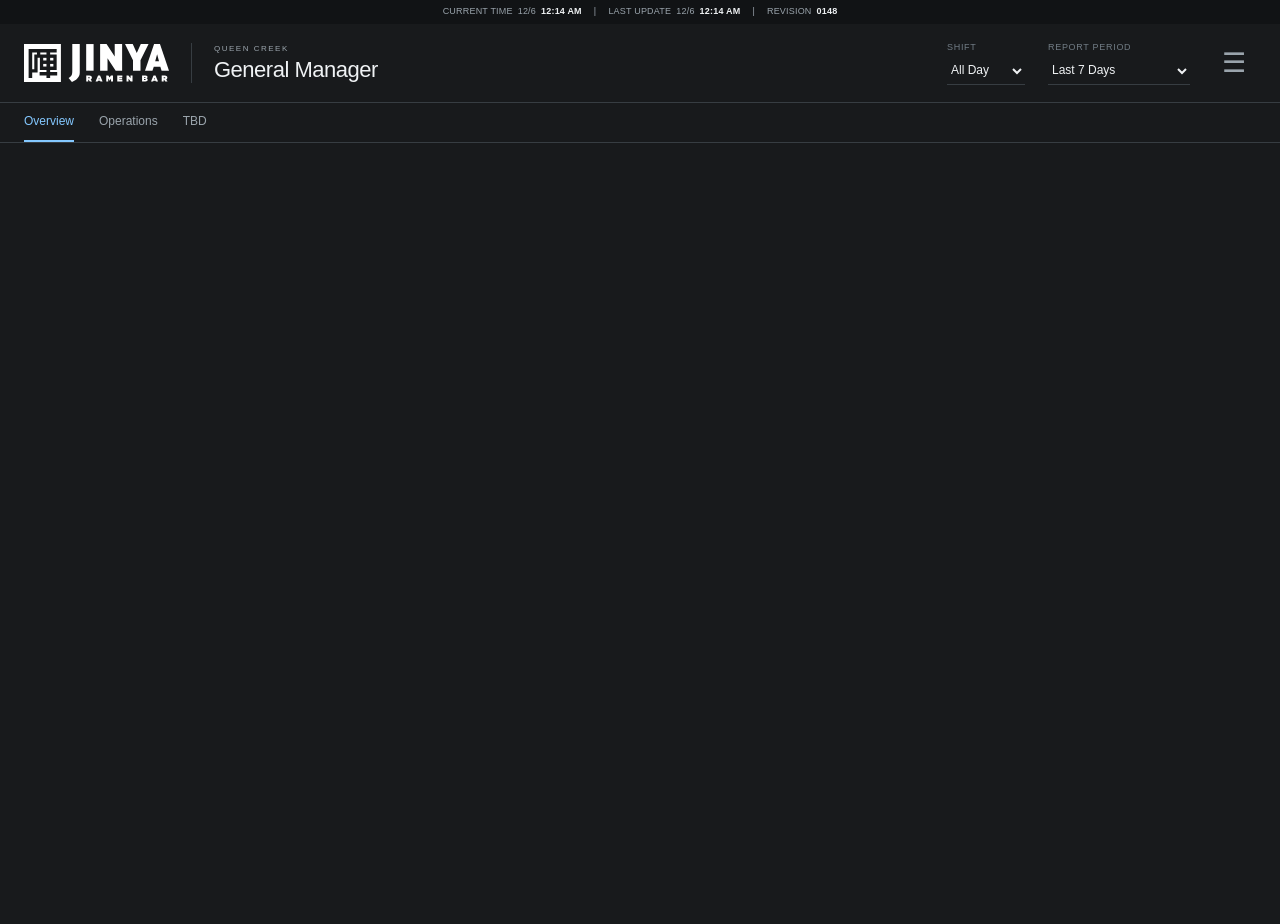
==== commit 254bcd33: "v0148: Focus By Dish on average preparation overruns Include only dishes with at least 20 preparatio" ====
--- a/index.html
+++ b/index.html
@@ -1,5 +1,5 @@
-<!doctype html><html lang="en"><head><meta charset="utf-8"><meta name="viewport" content="width=device-width,initial-scale=1"><title>JINYA | Management Dashboard v0147</title><link rel="icon" href="/favicon.ico?v=0147" sizes="any"><link rel="icon" type="image/svg+xml" href="/images/favicon/favicon.svg?v=0147"><link rel="apple-touch-icon" href="/images/favicon/apple-touch-icon.png?v=0147"><meta name="robots" content="noindex,nofollow">
-<link rel="stylesheet" href="styles.css?v=0143"><style id="dashboardColorTheme"></style></head><body data-design="a" class="midnight-dashboard"><div class="dashboard-status-bar" aria-label="Dashboard time and update status"><span class="dashboard-status-item"><span class="dashboard-status-label">CURRENT TIME</span><time id="sidebarTime" class="dashboard-status-time">—</time></span><span class="dashboard-status-divider" aria-hidden="true">|</span><span class="dashboard-status-item"><span class="dashboard-status-label">LAST UPDATE</span><time id="sidebarLastUpdate" class="dashboard-status-time" title="Last successful sample-data refresh">—</time></span><span class="dashboard-status-divider" aria-hidden="true">|</span><span class="dashboard-status-item"><span class="dashboard-status-label">REVISION</span><span class="dashboard-status-time"><span id="dashboardRevision" class="sidebar-clock">0147</span></span></span></div><div class="shell app-shell"><main class="main"><div id="stickyArea" class="app-sticky"><header class="app-header"><a class="brand brand-horizontal" href="#overview" aria-label="JINYA Queen Creek"><img alt="JINYA Ramen Bar" src="[data-uri]"></a><div class="header-context"><span>QUEEN CREEK</span><h1 id="title">Front of House</h1></div><div class="section-view-toggle" id="sectionViewToggle" role="group" aria-label="Front of House view"><button type="button" id="newLiveView" aria-pressed="false">N-Live</button><button type="button" id="newHistoryView" aria-pressed="false">N-History</button><button type="button" id="liveView" aria-pressed="true"><span class="view-live-dot" aria-hidden="true"></span>Live</button><button type="button" id="historyView" aria-pressed="false">History</button></div><div class="report-toolbar"><label id="headerShift"><span>SHIFT</span><select id="daypart" aria-label="Shift"><option value="lunch">Lunch</option><option value="dinner">Dinner</option><option value="all" selected>All Day</option></select></label><label id="headerEmployees"><span>EMPLOYEES</span><select id="population" aria-label="Employees"><option value="onfloor">Currently on Floor</option><option value="active" selected>All Employees</option></select></label><label id="headerPeriod" class="report-period"><span>REPORT PERIOD</span><select id="period" aria-label="Report period"><option value="1">Today</option><option value="7">Last 7 Days</option><option value="30">Last 30 Days</option><option value="90">Last 90 Days</option><option value="rolling12">Rolling 12 Months</option><option value="quarter">Last Quarter</option><option value="year">Last Calendar Year</option><option value="ytd">Year to Date</option></select></label></div><div class="dashboard-menu"><button id="dashboardMenuButton" type="button" class="dashboard-menu-trigger" aria-label="Open dashboard menu" aria-expanded="false" aria-controls="dashboardMenuItems"><span class="dashboard-hamburger" aria-hidden="true">☰</span></button></div></header><nav id="fohModuleNav" class="module-nav" aria-label="FOH categories"><a href="#overview" data-foh-category="overview" data-module-dashboard="foh">Overview</a><a href="#staff-performance" data-foh-category="staff-performance" data-module-dashboard="foh">Staff Performance</a><a href="#guest-relations" data-foh-category="guest-relations" data-module-dashboard="foh">Guest Relations</a><a href="#fohGroup-upselling" data-module-jump="fohGroup-upselling" data-module-dashboard="parkinglot" hidden>Upselling</a><a href="#primaryTitle" data-module-jump="primaryTitle" data-module-dashboard="parkinglot" hidden>Totals</a><a href="#dailyTitle" data-module-jump="dailyTitle" data-module-dashboard="parkinglot" hidden>Avg per Day</a><a href="#fohGroup-food" data-module-jump="fohGroup-food" data-module-dashboard="parkinglot" hidden>Food</a><a href="#fohGroup-server" data-module-jump="fohGroup-server" data-module-dashboard="parkinglot" hidden>Server</a><a href="#fohGroup-staffing" data-module-jump="fohGroup-staffing" data-module-dashboard="parkinglot" hidden>Staffing</a><a href="#fohGroup-section" data-module-jump="fohGroup-section" data-module-dashboard="parkinglot" hidden>Sections</a><a href="#fohGroup-operations" data-module-jump="fohGroup-operations" data-module-dashboard="parkinglot" hidden>Promotions &amp; Records</a><a href="#gm-overview" data-gm-category="overview" data-module-dashboard="executive" hidden>Overview</a><a href="#gm-operations" data-gm-category="operations" data-module-dashboard="executive" hidden>Operations</a><a href="#gm-tbd" data-gm-category="tbd" data-module-dashboard="executive" hidden>TBD</a></nav><section id="fohControls" class="legacy-filter-panel"><button type="button" id="filterSummaryToggle" class="filter-summary-toggle" aria-expanded="false" aria-controls="filterDrawer" aria-label="Filters"><svg viewbox="0 0 24 24" aria-hidden="true"><path d="M3 6h5m4 0h9M3 12h11m4 0h3M3 18h2m4 0h12"></path><circle cx="10" cy="6" r="2"></circle><circle cx="16" cy="12" r="2"></circle><circle cx="7" cy="18" r="2"></circle></svg><span id="filterSelectionSummary" class="filter-selection-summary" aria-live="polite"></span><span class="filter-summary-chevron" aria-hidden="true"></span></button>
+<!doctype html><html lang="en"><head><meta charset="utf-8"><meta name="viewport" content="width=device-width,initial-scale=1"><title>JINYA | Management Dashboard v0148</title><link rel="icon" href="/favicon.ico?v=0148" sizes="any"><link rel="icon" type="image/svg+xml" href="/images/favicon/favicon.svg?v=0148"><link rel="apple-touch-icon" href="/images/favicon/apple-touch-icon.png?v=0148"><meta name="robots" content="noindex,nofollow">
+<link rel="stylesheet" href="styles.css?v=0143"><style id="dashboardColorTheme"></style></head><body data-design="a" class="midnight-dashboard"><div class="dashboard-status-bar" aria-label="Dashboard time and update status"><span class="dashboard-status-item"><span class="dashboard-status-label">CURRENT TIME</span><time id="sidebarTime" class="dashboard-status-time">—</time></span><span class="dashboard-status-divider" aria-hidden="true">|</span><span class="dashboard-status-item"><span class="dashboard-status-label">LAST UPDATE</span><time id="sidebarLastUpdate" class="dashboard-status-time" title="Last successful sample-data refresh">—</time></span><span class="dashboard-status-divider" aria-hidden="true">|</span><span class="dashboard-status-item"><span class="dashboard-status-label">REVISION</span><span class="dashboard-status-time"><span id="dashboardRevision" class="sidebar-clock">0148</span></span></span></div><div class="shell app-shell"><main class="main"><div id="stickyArea" class="app-sticky"><header class="app-header"><a class="brand brand-horizontal" href="#overview" aria-label="JINYA Queen Creek"><img alt="JINYA Ramen Bar" src="[data-uri]"></a><div class="header-context"><span>QUEEN CREEK</span><h1 id="title">Front of House</h1></div><div class="section-view-toggle" id="sectionViewToggle" role="group" aria-label="Front of House view"><button type="button" id="newLiveView" aria-pressed="false">N-Live</button><button type="button" id="newHistoryView" aria-pressed="false">N-History</button><button type="button" id="liveView" aria-pressed="true"><span class="view-live-dot" aria-hidden="true"></span>Live</button><button type="button" id="historyView" aria-pressed="false">History</button></div><div class="report-toolbar"><label id="headerShift"><span>SHIFT</span><select id="daypart" aria-label="Shift"><option value="lunch">Lunch</option><option value="dinner">Dinner</option><option value="all" selected>All Day</option></select></label><label id="headerEmployees"><span>EMPLOYEES</span><select id="population" aria-label="Employees"><option value="onfloor">Currently on Floor</option><option value="active" selected>All Employees</option></select></label><label id="headerPeriod" class="report-period"><span>REPORT PERIOD</span><select id="period" aria-label="Report period"><option value="1">Today</option><option value="7">Last 7 Days</option><option value="30">Last 30 Days</option><option value="90">Last 90 Days</option><option value="rolling12">Rolling 12 Months</option><option value="quarter">Last Quarter</option><option value="year">Last Calendar Year</option><option value="ytd">Year to Date</option></select></label></div><div class="dashboard-menu"><button id="dashboardMenuButton" type="button" class="dashboard-menu-trigger" aria-label="Open dashboard menu" aria-expanded="false" aria-controls="dashboardMenuItems"><span class="dashboard-hamburger" aria-hidden="true">☰</span></button></div></header><nav id="fohModuleNav" class="module-nav" aria-label="FOH categories"><a href="#overview" data-foh-category="overview" data-module-dashboard="foh">Overview</a><a href="#staff-performance" data-foh-category="staff-performance" data-module-dashboard="foh">Staff Performance</a><a href="#guest-relations" data-foh-category="guest-relations" data-module-dashboard="foh">Guest Relations</a><a href="#fohGroup-upselling" data-module-jump="fohGroup-upselling" data-module-dashboard="parkinglot" hidden>Upselling</a><a href="#primaryTitle" data-module-jump="primaryTitle" data-module-dashboard="parkinglot" hidden>Totals</a><a href="#dailyTitle" data-module-jump="dailyTitle" data-module-dashboard="parkinglot" hidden>Avg per Day</a><a href="#fohGroup-food" data-module-jump="fohGroup-food" data-module-dashboard="parkinglot" hidden>Food</a><a href="#fohGroup-server" data-module-jump="fohGroup-server" data-module-dashboard="parkinglot" hidden>Server</a><a href="#fohGroup-staffing" data-module-jump="fohGroup-staffing" data-module-dashboard="parkinglot" hidden>Staffing</a><a href="#fohGroup-section" data-module-jump="fohGroup-section" data-module-dashboard="parkinglot" hidden>Sections</a><a href="#fohGroup-operations" data-module-jump="fohGroup-operations" data-module-dashboard="parkinglot" hidden>Promotions &amp; Records</a><a href="#gm-overview" data-gm-category="overview" data-module-dashboard="executive" hidden>Overview</a><a href="#gm-operations" data-gm-category="operations" data-module-dashboard="executive" hidden>Operations</a><a href="#gm-tbd" data-gm-category="tbd" data-module-dashboard="executive" hidden>TBD</a></nav><section id="fohControls" class="legacy-filter-panel"><button type="button" id="filterSummaryToggle" class="filter-summary-toggle" aria-expanded="false" aria-controls="filterDrawer" aria-label="Filters"><svg viewbox="0 0 24 24" aria-hidden="true"><path d="M3 6h5m4 0h9M3 12h11m4 0h3M3 18h2m4 0h12"></path><circle cx="10" cy="6" r="2"></circle><circle cx="16" cy="12" r="2"></circle><circle cx="7" cy="18" r="2"></circle></svg><span id="filterSelectionSummary" class="filter-selection-summary" aria-live="polite"></span><span class="filter-summary-chevron" aria-hidden="true"></span></button>
 <div id="filterDrawer" class="filter-drawer" hidden><div class="filter-button-grid">
 <fieldset id="timeOfDayFilter"><legend>SHIFT</legend><div id="daypartButtons" class="filter-button-pair" role="group" aria-label="Shift: select Lunch, Dinner or All Day"><button type="button" id="daypartButtons-all" aria-pressed="false">All Day</button><button type="button" id="daypartButtons-lunch" aria-pressed="false">Lunch</button><button type="button" id="daypartButtons-dinner" aria-pressed="false">Dinner</button></div></fieldset>
 <fieldset id="employeePopulationFilter"><legend>EMPLOYEES</legend><div id="employeeButtons" class="filter-button-pair" role="group" aria-label="Employees"><button type="button" id="employeeButtons-onfloor" aria-label="Currently on Floor" aria-pressed="false">Current</button><button type="button" id="employeeButtons-active" aria-pressed="false">All Employees</button></div></fieldset>
@@ -9,4 +9,4 @@
 <script defer src="assets/js/parking-lot.js?v=0143"></script>
 <script defer src="assets/js/staff-performance.js?v=0143"></script>
 <script defer src="assets/js/guest-relations.js?v=0143"></script>
-<script defer src="assets/js/overview.js?v=0143"></script><script defer src="assets/js/gm-food-prep.js?v=0147"></script><script defer src="assets/js/shared.js?v=0147"></script></body></html>+<script defer src="assets/js/overview.js?v=0143"></script><script defer src="assets/js/gm-food-prep.js?v=0148"></script><script defer src="assets/js/shared.js?v=0148"></script></body></html>
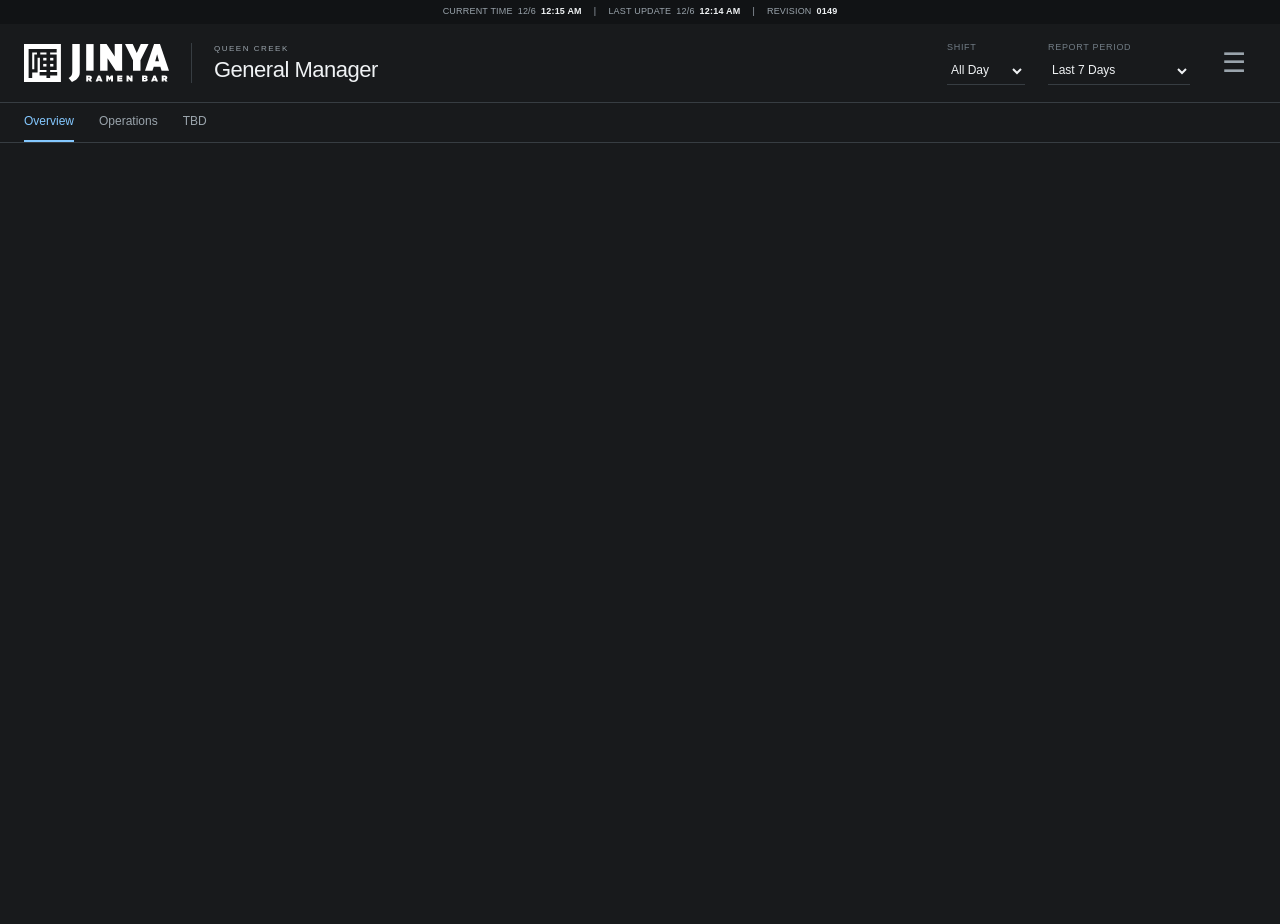
==== commit 80be6ee1: "v0149: Fix Food Prep detail layout and add hourly sorting Keep definitions and review note in the di" ====
--- a/index.html
+++ b/index.html
@@ -1,5 +1,5 @@
-<!doctype html><html lang="en"><head><meta charset="utf-8"><meta name="viewport" content="width=device-width,initial-scale=1"><title>JINYA | Management Dashboard v0148</title><link rel="icon" href="/favicon.ico?v=0148" sizes="any"><link rel="icon" type="image/svg+xml" href="/images/favicon/favicon.svg?v=0148"><link rel="apple-touch-icon" href="/images/favicon/apple-touch-icon.png?v=0148"><meta name="robots" content="noindex,nofollow">
-<link rel="stylesheet" href="styles.css?v=0143"><style id="dashboardColorTheme"></style></head><body data-design="a" class="midnight-dashboard"><div class="dashboard-status-bar" aria-label="Dashboard time and update status"><span class="dashboard-status-item"><span class="dashboard-status-label">CURRENT TIME</span><time id="sidebarTime" class="dashboard-status-time">—</time></span><span class="dashboard-status-divider" aria-hidden="true">|</span><span class="dashboard-status-item"><span class="dashboard-status-label">LAST UPDATE</span><time id="sidebarLastUpdate" class="dashboard-status-time" title="Last successful sample-data refresh">—</time></span><span class="dashboard-status-divider" aria-hidden="true">|</span><span class="dashboard-status-item"><span class="dashboard-status-label">REVISION</span><span class="dashboard-status-time"><span id="dashboardRevision" class="sidebar-clock">0148</span></span></span></div><div class="shell app-shell"><main class="main"><div id="stickyArea" class="app-sticky"><header class="app-header"><a class="brand brand-horizontal" href="#overview" aria-label="JINYA Queen Creek"><img alt="JINYA Ramen Bar" src="[data-uri]"></a><div class="header-context"><span>QUEEN CREEK</span><h1 id="title">Front of House</h1></div><div class="section-view-toggle" id="sectionViewToggle" role="group" aria-label="Front of House view"><button type="button" id="newLiveView" aria-pressed="false">N-Live</button><button type="button" id="newHistoryView" aria-pressed="false">N-History</button><button type="button" id="liveView" aria-pressed="true"><span class="view-live-dot" aria-hidden="true"></span>Live</button><button type="button" id="historyView" aria-pressed="false">History</button></div><div class="report-toolbar"><label id="headerShift"><span>SHIFT</span><select id="daypart" aria-label="Shift"><option value="lunch">Lunch</option><option value="dinner">Dinner</option><option value="all" selected>All Day</option></select></label><label id="headerEmployees"><span>EMPLOYEES</span><select id="population" aria-label="Employees"><option value="onfloor">Currently on Floor</option><option value="active" selected>All Employees</option></select></label><label id="headerPeriod" class="report-period"><span>REPORT PERIOD</span><select id="period" aria-label="Report period"><option value="1">Today</option><option value="7">Last 7 Days</option><option value="30">Last 30 Days</option><option value="90">Last 90 Days</option><option value="rolling12">Rolling 12 Months</option><option value="quarter">Last Quarter</option><option value="year">Last Calendar Year</option><option value="ytd">Year to Date</option></select></label></div><div class="dashboard-menu"><button id="dashboardMenuButton" type="button" class="dashboard-menu-trigger" aria-label="Open dashboard menu" aria-expanded="false" aria-controls="dashboardMenuItems"><span class="dashboard-hamburger" aria-hidden="true">☰</span></button></div></header><nav id="fohModuleNav" class="module-nav" aria-label="FOH categories"><a href="#overview" data-foh-category="overview" data-module-dashboard="foh">Overview</a><a href="#staff-performance" data-foh-category="staff-performance" data-module-dashboard="foh">Staff Performance</a><a href="#guest-relations" data-foh-category="guest-relations" data-module-dashboard="foh">Guest Relations</a><a href="#fohGroup-upselling" data-module-jump="fohGroup-upselling" data-module-dashboard="parkinglot" hidden>Upselling</a><a href="#primaryTitle" data-module-jump="primaryTitle" data-module-dashboard="parkinglot" hidden>Totals</a><a href="#dailyTitle" data-module-jump="dailyTitle" data-module-dashboard="parkinglot" hidden>Avg per Day</a><a href="#fohGroup-food" data-module-jump="fohGroup-food" data-module-dashboard="parkinglot" hidden>Food</a><a href="#fohGroup-server" data-module-jump="fohGroup-server" data-module-dashboard="parkinglot" hidden>Server</a><a href="#fohGroup-staffing" data-module-jump="fohGroup-staffing" data-module-dashboard="parkinglot" hidden>Staffing</a><a href="#fohGroup-section" data-module-jump="fohGroup-section" data-module-dashboard="parkinglot" hidden>Sections</a><a href="#fohGroup-operations" data-module-jump="fohGroup-operations" data-module-dashboard="parkinglot" hidden>Promotions &amp; Records</a><a href="#gm-overview" data-gm-category="overview" data-module-dashboard="executive" hidden>Overview</a><a href="#gm-operations" data-gm-category="operations" data-module-dashboard="executive" hidden>Operations</a><a href="#gm-tbd" data-gm-category="tbd" data-module-dashboard="executive" hidden>TBD</a></nav><section id="fohControls" class="legacy-filter-panel"><button type="button" id="filterSummaryToggle" class="filter-summary-toggle" aria-expanded="false" aria-controls="filterDrawer" aria-label="Filters"><svg viewbox="0 0 24 24" aria-hidden="true"><path d="M3 6h5m4 0h9M3 12h11m4 0h3M3 18h2m4 0h12"></path><circle cx="10" cy="6" r="2"></circle><circle cx="16" cy="12" r="2"></circle><circle cx="7" cy="18" r="2"></circle></svg><span id="filterSelectionSummary" class="filter-selection-summary" aria-live="polite"></span><span class="filter-summary-chevron" aria-hidden="true"></span></button>
+<!doctype html><html lang="en"><head><meta charset="utf-8"><meta name="viewport" content="width=device-width,initial-scale=1"><title>JINYA | Management Dashboard v0149</title><link rel="icon" href="/favicon.ico?v=0149" sizes="any"><link rel="icon" type="image/svg+xml" href="/images/favicon/favicon.svg?v=0149"><link rel="apple-touch-icon" href="/images/favicon/apple-touch-icon.png?v=0149"><meta name="robots" content="noindex,nofollow">
+<link rel="stylesheet" href="styles.css?v=0143"><style id="dashboardColorTheme"></style></head><body data-design="a" class="midnight-dashboard"><div class="dashboard-status-bar" aria-label="Dashboard time and update status"><span class="dashboard-status-item"><span class="dashboard-status-label">CURRENT TIME</span><time id="sidebarTime" class="dashboard-status-time">—</time></span><span class="dashboard-status-divider" aria-hidden="true">|</span><span class="dashboard-status-item"><span class="dashboard-status-label">LAST UPDATE</span><time id="sidebarLastUpdate" class="dashboard-status-time" title="Last successful sample-data refresh">—</time></span><span class="dashboard-status-divider" aria-hidden="true">|</span><span class="dashboard-status-item"><span class="dashboard-status-label">REVISION</span><span class="dashboard-status-time"><span id="dashboardRevision" class="sidebar-clock">0149</span></span></span></div><div class="shell app-shell"><main class="main"><div id="stickyArea" class="app-sticky"><header class="app-header"><a class="brand brand-horizontal" href="#overview" aria-label="JINYA Queen Creek"><img alt="JINYA Ramen Bar" src="[data-uri]"></a><div class="header-context"><span>QUEEN CREEK</span><h1 id="title">Front of House</h1></div><div class="section-view-toggle" id="sectionViewToggle" role="group" aria-label="Front of House view"><button type="button" id="newLiveView" aria-pressed="false">N-Live</button><button type="button" id="newHistoryView" aria-pressed="false">N-History</button><button type="button" id="liveView" aria-pressed="true"><span class="view-live-dot" aria-hidden="true"></span>Live</button><button type="button" id="historyView" aria-pressed="false">History</button></div><div class="report-toolbar"><label id="headerShift"><span>SHIFT</span><select id="daypart" aria-label="Shift"><option value="lunch">Lunch</option><option value="dinner">Dinner</option><option value="all" selected>All Day</option></select></label><label id="headerEmployees"><span>EMPLOYEES</span><select id="population" aria-label="Employees"><option value="onfloor">Currently on Floor</option><option value="active" selected>All Employees</option></select></label><label id="headerPeriod" class="report-period"><span>REPORT PERIOD</span><select id="period" aria-label="Report period"><option value="1">Today</option><option value="7">Last 7 Days</option><option value="30">Last 30 Days</option><option value="90">Last 90 Days</option><option value="rolling12">Rolling 12 Months</option><option value="quarter">Last Quarter</option><option value="year">Last Calendar Year</option><option value="ytd">Year to Date</option></select></label></div><div class="dashboard-menu"><button id="dashboardMenuButton" type="button" class="dashboard-menu-trigger" aria-label="Open dashboard menu" aria-expanded="false" aria-controls="dashboardMenuItems"><span class="dashboard-hamburger" aria-hidden="true">☰</span></button></div></header><nav id="fohModuleNav" class="module-nav" aria-label="FOH categories"><a href="#overview" data-foh-category="overview" data-module-dashboard="foh">Overview</a><a href="#staff-performance" data-foh-category="staff-performance" data-module-dashboard="foh">Staff Performance</a><a href="#guest-relations" data-foh-category="guest-relations" data-module-dashboard="foh">Guest Relations</a><a href="#fohGroup-upselling" data-module-jump="fohGroup-upselling" data-module-dashboard="parkinglot" hidden>Upselling</a><a href="#primaryTitle" data-module-jump="primaryTitle" data-module-dashboard="parkinglot" hidden>Totals</a><a href="#dailyTitle" data-module-jump="dailyTitle" data-module-dashboard="parkinglot" hidden>Avg per Day</a><a href="#fohGroup-food" data-module-jump="fohGroup-food" data-module-dashboard="parkinglot" hidden>Food</a><a href="#fohGroup-server" data-module-jump="fohGroup-server" data-module-dashboard="parkinglot" hidden>Server</a><a href="#fohGroup-staffing" data-module-jump="fohGroup-staffing" data-module-dashboard="parkinglot" hidden>Staffing</a><a href="#fohGroup-section" data-module-jump="fohGroup-section" data-module-dashboard="parkinglot" hidden>Sections</a><a href="#fohGroup-operations" data-module-jump="fohGroup-operations" data-module-dashboard="parkinglot" hidden>Promotions &amp; Records</a><a href="#gm-overview" data-gm-category="overview" data-module-dashboard="executive" hidden>Overview</a><a href="#gm-operations" data-gm-category="operations" data-module-dashboard="executive" hidden>Operations</a><a href="#gm-tbd" data-gm-category="tbd" data-module-dashboard="executive" hidden>TBD</a></nav><section id="fohControls" class="legacy-filter-panel"><button type="button" id="filterSummaryToggle" class="filter-summary-toggle" aria-expanded="false" aria-controls="filterDrawer" aria-label="Filters"><svg viewbox="0 0 24 24" aria-hidden="true"><path d="M3 6h5m4 0h9M3 12h11m4 0h3M3 18h2m4 0h12"></path><circle cx="10" cy="6" r="2"></circle><circle cx="16" cy="12" r="2"></circle><circle cx="7" cy="18" r="2"></circle></svg><span id="filterSelectionSummary" class="filter-selection-summary" aria-live="polite"></span><span class="filter-summary-chevron" aria-hidden="true"></span></button>
 <div id="filterDrawer" class="filter-drawer" hidden><div class="filter-button-grid">
 <fieldset id="timeOfDayFilter"><legend>SHIFT</legend><div id="daypartButtons" class="filter-button-pair" role="group" aria-label="Shift: select Lunch, Dinner or All Day"><button type="button" id="daypartButtons-all" aria-pressed="false">All Day</button><button type="button" id="daypartButtons-lunch" aria-pressed="false">Lunch</button><button type="button" id="daypartButtons-dinner" aria-pressed="false">Dinner</button></div></fieldset>
 <fieldset id="employeePopulationFilter"><legend>EMPLOYEES</legend><div id="employeeButtons" class="filter-button-pair" role="group" aria-label="Employees"><button type="button" id="employeeButtons-onfloor" aria-label="Currently on Floor" aria-pressed="false">Current</button><button type="button" id="employeeButtons-active" aria-pressed="false">All Employees</button></div></fieldset>
@@ -9,4 +9,4 @@
 <script defer src="assets/js/parking-lot.js?v=0143"></script>
 <script defer src="assets/js/staff-performance.js?v=0143"></script>
 <script defer src="assets/js/guest-relations.js?v=0143"></script>
-<script defer src="assets/js/overview.js?v=0143"></script><script defer src="assets/js/gm-food-prep.js?v=0148"></script><script defer src="assets/js/shared.js?v=0148"></script></body></html>+<script defer src="assets/js/overview.js?v=0143"></script><script defer src="assets/js/gm-food-prep.js?v=0149"></script><script defer src="assets/js/shared.js?v=0149"></script></body></html>
--- a/styles.css
+++ b/styles.css
@@ -619,3 +619,8 @@
 [data-dashboard-ui] .foh-table th:first-child{text-align:left}
 @media(max-width:1100px){.dashboard-columns{grid-template-columns:minmax(0,1fr)}}
 [data-dashboard-ui] .foh-table td.station{font-size:var(--foh-role-size);overflow-wrap:normal}
+
+/* Details share the table's closing rule; no second separator. */
+[data-dashboard-ui] .detail{border-top:0;margin-top:0;padding-top:18px}
+[data-dashboard-ui] th button{color:inherit;width:100%;text-align:inherit}
+[data-dashboard-ui] #ac-rate{margin-top:var(--foh-heading-gap)}
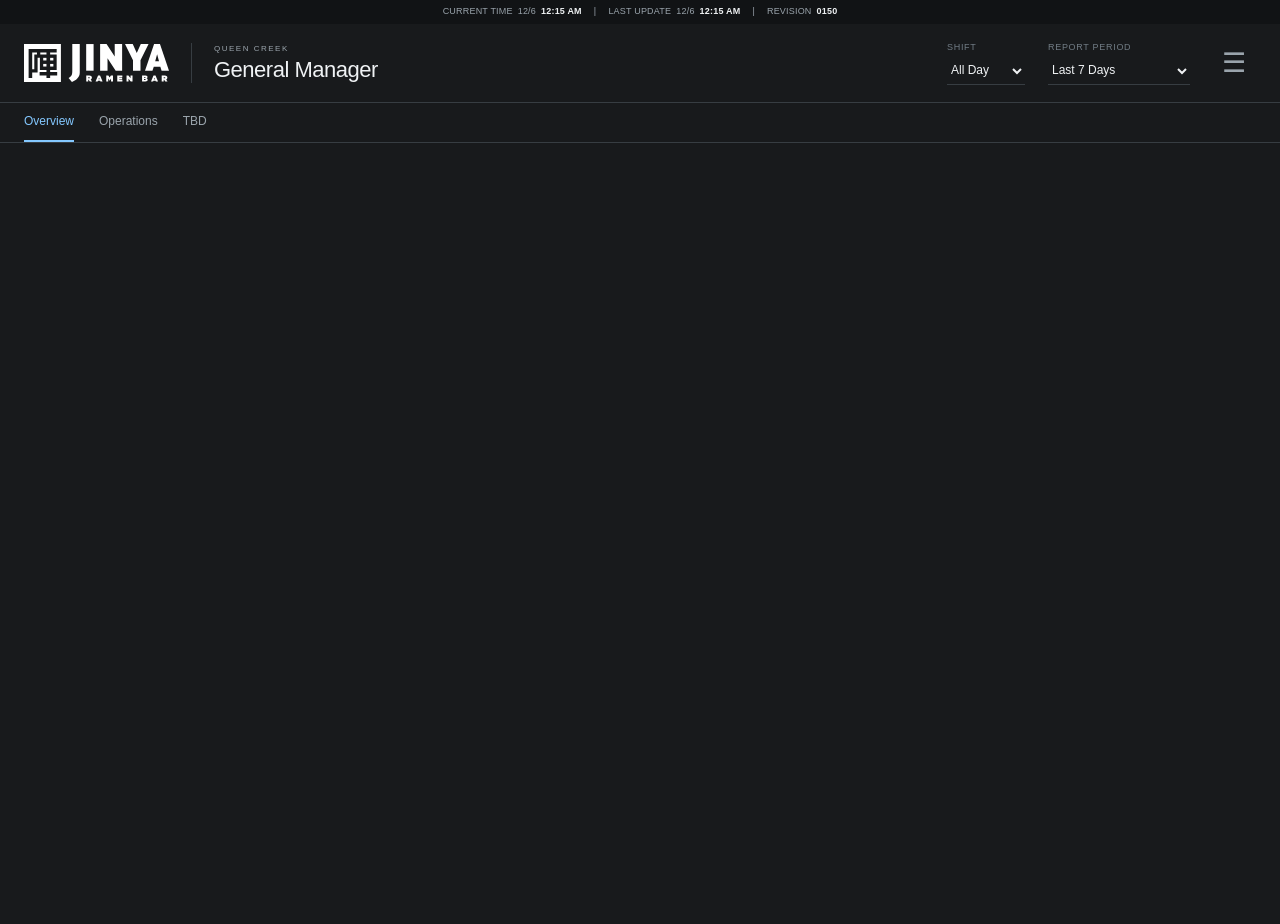
==== commit 68389a2c: "v0150: Add Food Pickup to GM Operations Add team average pickup time against a 30-second target and " ====
--- a/index.html
+++ b/index.html
@@ -1,12 +1,12 @@
-<!doctype html><html lang="en"><head><meta charset="utf-8"><meta name="viewport" content="width=device-width,initial-scale=1"><title>JINYA | Management Dashboard v0149</title><link rel="icon" href="/favicon.ico?v=0149" sizes="any"><link rel="icon" type="image/svg+xml" href="/images/favicon/favicon.svg?v=0149"><link rel="apple-touch-icon" href="/images/favicon/apple-touch-icon.png?v=0149"><meta name="robots" content="noindex,nofollow">
-<link rel="stylesheet" href="styles.css?v=0143"><style id="dashboardColorTheme"></style></head><body data-design="a" class="midnight-dashboard"><div class="dashboard-status-bar" aria-label="Dashboard time and update status"><span class="dashboard-status-item"><span class="dashboard-status-label">CURRENT TIME</span><time id="sidebarTime" class="dashboard-status-time">—</time></span><span class="dashboard-status-divider" aria-hidden="true">|</span><span class="dashboard-status-item"><span class="dashboard-status-label">LAST UPDATE</span><time id="sidebarLastUpdate" class="dashboard-status-time" title="Last successful sample-data refresh">—</time></span><span class="dashboard-status-divider" aria-hidden="true">|</span><span class="dashboard-status-item"><span class="dashboard-status-label">REVISION</span><span class="dashboard-status-time"><span id="dashboardRevision" class="sidebar-clock">0149</span></span></span></div><div class="shell app-shell"><main class="main"><div id="stickyArea" class="app-sticky"><header class="app-header"><a class="brand brand-horizontal" href="#overview" aria-label="JINYA Queen Creek"><img alt="JINYA Ramen Bar" src="[data-uri]"></a><div class="header-context"><span>QUEEN CREEK</span><h1 id="title">Front of House</h1></div><div class="section-view-toggle" id="sectionViewToggle" role="group" aria-label="Front of House view"><button type="button" id="newLiveView" aria-pressed="false">N-Live</button><button type="button" id="newHistoryView" aria-pressed="false">N-History</button><button type="button" id="liveView" aria-pressed="true"><span class="view-live-dot" aria-hidden="true"></span>Live</button><button type="button" id="historyView" aria-pressed="false">History</button></div><div class="report-toolbar"><label id="headerShift"><span>SHIFT</span><select id="daypart" aria-label="Shift"><option value="lunch">Lunch</option><option value="dinner">Dinner</option><option value="all" selected>All Day</option></select></label><label id="headerEmployees"><span>EMPLOYEES</span><select id="population" aria-label="Employees"><option value="onfloor">Currently on Floor</option><option value="active" selected>All Employees</option></select></label><label id="headerPeriod" class="report-period"><span>REPORT PERIOD</span><select id="period" aria-label="Report period"><option value="1">Today</option><option value="7">Last 7 Days</option><option value="30">Last 30 Days</option><option value="90">Last 90 Days</option><option value="rolling12">Rolling 12 Months</option><option value="quarter">Last Quarter</option><option value="year">Last Calendar Year</option><option value="ytd">Year to Date</option></select></label></div><div class="dashboard-menu"><button id="dashboardMenuButton" type="button" class="dashboard-menu-trigger" aria-label="Open dashboard menu" aria-expanded="false" aria-controls="dashboardMenuItems"><span class="dashboard-hamburger" aria-hidden="true">☰</span></button></div></header><nav id="fohModuleNav" class="module-nav" aria-label="FOH categories"><a href="#overview" data-foh-category="overview" data-module-dashboard="foh">Overview</a><a href="#staff-performance" data-foh-category="staff-performance" data-module-dashboard="foh">Staff Performance</a><a href="#guest-relations" data-foh-category="guest-relations" data-module-dashboard="foh">Guest Relations</a><a href="#fohGroup-upselling" data-module-jump="fohGroup-upselling" data-module-dashboard="parkinglot" hidden>Upselling</a><a href="#primaryTitle" data-module-jump="primaryTitle" data-module-dashboard="parkinglot" hidden>Totals</a><a href="#dailyTitle" data-module-jump="dailyTitle" data-module-dashboard="parkinglot" hidden>Avg per Day</a><a href="#fohGroup-food" data-module-jump="fohGroup-food" data-module-dashboard="parkinglot" hidden>Food</a><a href="#fohGroup-server" data-module-jump="fohGroup-server" data-module-dashboard="parkinglot" hidden>Server</a><a href="#fohGroup-staffing" data-module-jump="fohGroup-staffing" data-module-dashboard="parkinglot" hidden>Staffing</a><a href="#fohGroup-section" data-module-jump="fohGroup-section" data-module-dashboard="parkinglot" hidden>Sections</a><a href="#fohGroup-operations" data-module-jump="fohGroup-operations" data-module-dashboard="parkinglot" hidden>Promotions &amp; Records</a><a href="#gm-overview" data-gm-category="overview" data-module-dashboard="executive" hidden>Overview</a><a href="#gm-operations" data-gm-category="operations" data-module-dashboard="executive" hidden>Operations</a><a href="#gm-tbd" data-gm-category="tbd" data-module-dashboard="executive" hidden>TBD</a></nav><section id="fohControls" class="legacy-filter-panel"><button type="button" id="filterSummaryToggle" class="filter-summary-toggle" aria-expanded="false" aria-controls="filterDrawer" aria-label="Filters"><svg viewbox="0 0 24 24" aria-hidden="true"><path d="M3 6h5m4 0h9M3 12h11m4 0h3M3 18h2m4 0h12"></path><circle cx="10" cy="6" r="2"></circle><circle cx="16" cy="12" r="2"></circle><circle cx="7" cy="18" r="2"></circle></svg><span id="filterSelectionSummary" class="filter-selection-summary" aria-live="polite"></span><span class="filter-summary-chevron" aria-hidden="true"></span></button>
+<!doctype html><html lang="en"><head><meta charset="utf-8"><meta name="viewport" content="width=device-width,initial-scale=1"><title>JINYA | Management Dashboard v0150</title><link rel="icon" href="/favicon.ico?v=0150" sizes="any"><link rel="icon" type="image/svg+xml" href="/images/favicon/favicon.svg?v=0150"><link rel="apple-touch-icon" href="/images/favicon/apple-touch-icon.png?v=0150"><meta name="robots" content="noindex,nofollow">
+<link rel="stylesheet" href="styles.css?v=0150"><style id="dashboardColorTheme"></style></head><body data-design="a" class="midnight-dashboard"><div class="dashboard-status-bar" aria-label="Dashboard time and update status"><span class="dashboard-status-item"><span class="dashboard-status-label">CURRENT TIME</span><time id="sidebarTime" class="dashboard-status-time">—</time></span><span class="dashboard-status-divider" aria-hidden="true">|</span><span class="dashboard-status-item"><span class="dashboard-status-label">LAST UPDATE</span><time id="sidebarLastUpdate" class="dashboard-status-time" title="Last successful sample-data refresh">—</time></span><span class="dashboard-status-divider" aria-hidden="true">|</span><span class="dashboard-status-item"><span class="dashboard-status-label">REVISION</span><span class="dashboard-status-time"><span id="dashboardRevision" class="sidebar-clock">0150</span></span></span></div><div class="shell app-shell"><main class="main"><div id="stickyArea" class="app-sticky"><header class="app-header"><a class="brand brand-horizontal" href="#overview" aria-label="JINYA Queen Creek"><img alt="JINYA Ramen Bar" src="[data-uri]"></a><div class="header-context"><span>QUEEN CREEK</span><h1 id="title">Front of House</h1></div><div class="section-view-toggle" id="sectionViewToggle" role="group" aria-label="Front of House view"><button type="button" id="newLiveView" aria-pressed="false">N-Live</button><button type="button" id="newHistoryView" aria-pressed="false">N-History</button><button type="button" id="liveView" aria-pressed="true"><span class="view-live-dot" aria-hidden="true"></span>Live</button><button type="button" id="historyView" aria-pressed="false">History</button></div><div class="report-toolbar"><label id="headerShift"><span>SHIFT</span><select id="daypart" aria-label="Shift"><option value="lunch">Lunch</option><option value="dinner">Dinner</option><option value="all" selected>All Day</option></select></label><label id="headerEmployees"><span>EMPLOYEES</span><select id="population" aria-label="Employees"><option value="onfloor">Currently on Floor</option><option value="active" selected>All Employees</option></select></label><label id="headerPeriod" class="report-period"><span>REPORT PERIOD</span><select id="period" aria-label="Report period"><option value="1">Today</option><option value="7">Last 7 Days</option><option value="30">Last 30 Days</option><option value="90">Last 90 Days</option><option value="rolling12">Rolling 12 Months</option><option value="quarter">Last Quarter</option><option value="year">Last Calendar Year</option><option value="ytd">Year to Date</option></select></label></div><div class="dashboard-menu"><button id="dashboardMenuButton" type="button" class="dashboard-menu-trigger" aria-label="Open dashboard menu" aria-expanded="false" aria-controls="dashboardMenuItems"><span class="dashboard-hamburger" aria-hidden="true">☰</span></button></div></header><nav id="fohModuleNav" class="module-nav" aria-label="FOH categories"><a href="#overview" data-foh-category="overview" data-module-dashboard="foh">Overview</a><a href="#staff-performance" data-foh-category="staff-performance" data-module-dashboard="foh">Staff Performance</a><a href="#guest-relations" data-foh-category="guest-relations" data-module-dashboard="foh">Guest Relations</a><a href="#fohGroup-upselling" data-module-jump="fohGroup-upselling" data-module-dashboard="parkinglot" hidden>Upselling</a><a href="#primaryTitle" data-module-jump="primaryTitle" data-module-dashboard="parkinglot" hidden>Totals</a><a href="#dailyTitle" data-module-jump="dailyTitle" data-module-dashboard="parkinglot" hidden>Avg per Day</a><a href="#fohGroup-food" data-module-jump="fohGroup-food" data-module-dashboard="parkinglot" hidden>Food</a><a href="#fohGroup-server" data-module-jump="fohGroup-server" data-module-dashboard="parkinglot" hidden>Server</a><a href="#fohGroup-staffing" data-module-jump="fohGroup-staffing" data-module-dashboard="parkinglot" hidden>Staffing</a><a href="#fohGroup-section" data-module-jump="fohGroup-section" data-module-dashboard="parkinglot" hidden>Sections</a><a href="#fohGroup-operations" data-module-jump="fohGroup-operations" data-module-dashboard="parkinglot" hidden>Promotions &amp; Records</a><a href="#gm-overview" data-gm-category="overview" data-module-dashboard="executive" hidden>Overview</a><a href="#gm-operations" data-gm-category="operations" data-module-dashboard="executive" hidden>Operations</a><a href="#gm-tbd" data-gm-category="tbd" data-module-dashboard="executive" hidden>TBD</a></nav><section id="fohControls" class="legacy-filter-panel"><button type="button" id="filterSummaryToggle" class="filter-summary-toggle" aria-expanded="false" aria-controls="filterDrawer" aria-label="Filters"><svg viewbox="0 0 24 24" aria-hidden="true"><path d="M3 6h5m4 0h9M3 12h11m4 0h3M3 18h2m4 0h12"></path><circle cx="10" cy="6" r="2"></circle><circle cx="16" cy="12" r="2"></circle><circle cx="7" cy="18" r="2"></circle></svg><span id="filterSelectionSummary" class="filter-selection-summary" aria-live="polite"></span><span class="filter-summary-chevron" aria-hidden="true"></span></button>
 <div id="filterDrawer" class="filter-drawer" hidden><div class="filter-button-grid">
 <fieldset id="timeOfDayFilter"><legend>SHIFT</legend><div id="daypartButtons" class="filter-button-pair" role="group" aria-label="Shift: select Lunch, Dinner or All Day"><button type="button" id="daypartButtons-all" aria-pressed="false">All Day</button><button type="button" id="daypartButtons-lunch" aria-pressed="false">Lunch</button><button type="button" id="daypartButtons-dinner" aria-pressed="false">Dinner</button></div></fieldset>
 <fieldset id="employeePopulationFilter"><legend>EMPLOYEES</legend><div id="employeeButtons" class="filter-button-pair" role="group" aria-label="Employees"><button type="button" id="employeeButtons-onfloor" aria-label="Currently on Floor" aria-pressed="false">Current</button><button type="button" id="employeeButtons-active" aria-pressed="false">All Employees</button></div></fieldset>
 <fieldset id="periodFilter" class="filter-period-field"><legend>REPORT PERIOD</legend><div id="periodButtons" class="filter-period-buttons" role="group" aria-label="Report period"><button type="button" id="periodButtons-1" aria-pressed="false">Today</button><button type="button" id="periodButtons-7" aria-pressed="false">Last 7 Days</button><button type="button" id="periodButtons-30" aria-pressed="false">Last 30 Days</button><button type="button" id="periodButtons-90" aria-pressed="false">Last 90 Days</button><button type="button" id="periodButtons-rolling12" aria-pressed="false">Rolling 12 Months</button><button type="button" id="periodButtons-quarter" aria-pressed="false">Last Quarter</button><button type="button" id="periodButtons-year" aria-pressed="false">Last Calendar Year</button><button type="button" id="periodButtons-ytd" aria-pressed="false">Year to Date</button></div></fieldset>
 </div><p id="populationNote" class="foot" style="color:#e9dd98;font-weight:700"></p></div>
-<div class="filter-proxies" hidden></div><p id="filterSummary" hidden></p><select id="compare" aria-label="Compare period" hidden><option value="prior">Previous equivalent period</option><option value="none">No time comparison</option></select><nav id="fohLivePages" class="foh-live-pages" aria-label="FOH Live pages" hidden><button type="button" data-floor-page="attention" aria-pressed="true">Attention</button><button type="button" data-floor-page="seating" aria-pressed="false">Seating</button><button type="button" data-floor-page="guest" aria-pressed="false">Guest Experience</button></nav></section></div><div class="dashboard-main" id="dashboardMain"><section id="newFOHLiveModule" aria-label="Live floor staffing" hidden><iframe id="newFOHLiveFrame" title="Waitlist and server seating availability" scrolling="no"></iframe></section><div id="fohCategoryHost" aria-live="polite"></div><div id="gmCategoryHost" aria-live="polite" hidden></div><div id="legacyDashboardModules"><section class="attention" id="managementAttention" aria-label="Management Attention"><div class="attention-head"><h2>⚠ Management Attention</h2></div><div class="alerts" id="alerts"></div></section><div class="foh-group mix-group" id="fohGroup-mix" hidden><h2 class="foh-group-banner">SALES MIX</h2><section id="salesMixSection" aria-label="Sales Mix" hidden></section><div id="trendHost-mix" hidden></div></div><div class="foh-group mix-group" id="fohGroup-upselling" hidden><h2 class="foh-group-banner">UPSELLING</h2><div id="upsellingHost"></div></div><p class="role-note" id="roleNote"></p><div id="primaryTitle" class="foh-section-title" style="display:none">TOTALS</div><section class="cards" id="cards"></section><div id="dailyTitle" class="foh-section-title" style="display:none">AVG PER DAY</div><section id="dailyCards" class="cards"></section><div id="content"></div></div><div class="notice demo-footer"><strong>SYNTHETIC DEMO</strong> · No live Aloha connection. All dashboard figures are generated for design evaluation.</div></div></main></div><div id="targetModal" class="target-modal" hidden><div class="target-panel"><div class="admin-top-actions"><button id="closeTargets" type="button">CANCEL</button><button id="updateAdmin" type="button" class="target-button">UPDATE</button></div><h2>Admin</h2><p id="adminUpdateFeedback" role="status" aria-live="polite"></p><button type="button" id="adminCategoryToggle" aria-expanded="false" aria-controls="adminCategoryNav">☰ <span id="adminCategoryLabel">FOH</span></button><nav id="adminCategoryNav" aria-label="Admin categories"><button type="button" data-admin-category="executive">General Manager</button><button type="button" data-admin-category="foh">FOH</button><button type="button" data-admin-category="kitchen">Kitchen</button><button type="button" data-admin-category="inventory">Inventory</button><button type="button" data-admin-category="costs">Costs</button><button type="button" data-admin-category="dashboard">Dashboard</button></nav><section id="adminThresholdPanel"><h3>FOH Alert Thresholds</h3><label class="threshold-label">Waitlist alert threshold (minutes)<input id="waitlistAlertMinutes" type="number" min="1" max="240" step="1" inputmode="numeric"></label><label class="threshold-label">Ready to Run threshold (minutes)<input id="pickupAlertMinutes" type="number" min="1" max="240" step="1" inputmode="numeric"></label><label class="threshold-label">Time Since Order threshold (minutes)<input id="mealWaitAlertMinutes" type="number" min="1" max="240" step="1" inputmode="numeric"></label></section><p id="adminEmptyCategory" hidden>No settings configured.</p><section id="adminTargetsPanel"><h3 class="admin-targets-title">Targets</h3><p>Owner / GM configuration · Loads from settings.json. UPDATE saves all changes to that file. CANCEL discards edits.</p><div class="foh-filter-grid"><label>Target shift<select id="targetDaypart"><option value="dinner">Dinner</option><option value="lunch">Lunch</option></select></label></div><div id="targetFields" class="target-fields"></div><p id="targetFeedback" class="foot"></p></section><section id="adminDashboardPanel" class="admin-colors"><h3>Colors</h3><p>Current hex codes are editable. FOH subheads and the site background have independent colors.</p><div id="adminColorFields"></div><div class="admin-color-actions"><button type="button" id="resetColors">Use Default Colors</button></div><p id="adminColorFeedback" role="status" aria-live="polite"></p></section></div></div><div class="drawerwrap" id="drawerwrap"><aside class="drawer" role="dialog" aria-modal="true" aria-labelledby="drawerTitle"><button class="close" id="close">Close ✕</button><div class="eyebrow">PERFORMANCE DETAILS</div><h2 id="drawerTitle"></h2><p id="drawerDescription"></p><div id="drawerBody" style="margin-top:20px"></div></aside></div><div hidden id="legacyNavigationHooks"><button id="floorMenuButton" type="button" aria-label="Open dashboard menu" aria-expanded="false">☰</button><button type="button" id="floorNavClose" aria-label="Close dashboard menu">×</button><button id="floorNavShade" type="button" aria-label="Close dashboard menu" tabindex="-1"></button></div><div id="dashboardMenu" class="dashboard-drawer-root" aria-hidden="true" inert><button id="dashboardDrawerBackdrop" type="button" class="dashboard-drawer-backdrop" aria-label="Close dashboard menu" tabindex="-1"></button><div id="dashboardMenuItems" class="dashboard-menu-items dashboard-navigation-drawer" role="dialog" aria-modal="true" aria-labelledby="dashboardDrawerTitle" tabindex="-1"><div class="dashboard-drawer-heading"><h2 id="dashboardDrawerTitle">Dashboards</h2><button id="dashboardDrawerClose" type="button" aria-label="Close dashboard menu">×</button></div><nav id="nav"><button class="nav" data-page="executive">▦   General Manager</button><button class="nav active" data-page="foh">♙   Front of House</button><button class="nav" data-page="kitchen">◷   Kitchen Operations</button><button class="nav" data-page="inventory">▤   Inventory &amp; Costs</button><button class="nav" data-page="parkinglot">▱   Parking Lot</button></nav><button class="nav" id="sidebarTargets">⚙   Admin</button></div></div><script defer src="assets/js/dashboard.js?v=0143"></script>
+<div class="filter-proxies" hidden></div><p id="filterSummary" hidden></p><select id="compare" aria-label="Compare period" hidden><option value="prior">Previous equivalent period</option><option value="none">No time comparison</option></select><nav id="fohLivePages" class="foh-live-pages" aria-label="FOH Live pages" hidden><button type="button" data-floor-page="attention" aria-pressed="true">Attention</button><button type="button" data-floor-page="seating" aria-pressed="false">Seating</button><button type="button" data-floor-page="guest" aria-pressed="false">Guest Experience</button></nav></section></div><div class="dashboard-main" id="dashboardMain"><section id="newFOHLiveModule" aria-label="Live floor staffing" hidden><iframe id="newFOHLiveFrame" title="Waitlist and server seating availability" scrolling="no"></iframe></section><div id="fohCategoryHost" aria-live="polite"></div><div id="gmCategoryHost" aria-live="polite" hidden></div><div id="legacyDashboardModules"><section class="attention" id="managementAttention" aria-label="Management Attention"><div class="attention-head"><h2>⚠ Management Attention</h2></div><div class="alerts" id="alerts"></div></section><div class="foh-group mix-group" id="fohGroup-mix" hidden><h2 class="foh-group-banner">SALES MIX</h2><section id="salesMixSection" aria-label="Sales Mix" hidden></section><div id="trendHost-mix" hidden></div></div><div class="foh-group mix-group" id="fohGroup-upselling" hidden><h2 class="foh-group-banner">UPSELLING</h2><div id="upsellingHost"></div></div><p class="role-note" id="roleNote"></p><div id="primaryTitle" class="foh-section-title" style="display:none">TOTALS</div><section class="cards" id="cards"></section><div id="dailyTitle" class="foh-section-title" style="display:none">AVG PER DAY</div><section id="dailyCards" class="cards"></section><div id="content"></div></div><div class="notice demo-footer"><strong>SYNTHETIC DEMO</strong> · No live Aloha connection. All dashboard figures are generated for design evaluation.</div></div></main></div><div id="targetModal" class="target-modal" hidden><div class="target-panel"><div class="admin-top-actions"><button id="closeTargets" type="button">CANCEL</button><button id="updateAdmin" type="button" class="target-button">UPDATE</button></div><h2>Admin</h2><p id="adminUpdateFeedback" role="status" aria-live="polite"></p><button type="button" id="adminCategoryToggle" aria-expanded="false" aria-controls="adminCategoryNav">☰ <span id="adminCategoryLabel">FOH</span></button><nav id="adminCategoryNav" aria-label="Admin categories"><button type="button" data-admin-category="executive">General Manager</button><button type="button" data-admin-category="foh">FOH</button><button type="button" data-admin-category="kitchen">Kitchen</button><button type="button" data-admin-category="inventory">Inventory</button><button type="button" data-admin-category="costs">Costs</button><button type="button" data-admin-category="dashboard">Dashboard</button></nav><section id="adminThresholdPanel"><h3>FOH Alert Thresholds</h3><label class="threshold-label">Waitlist alert threshold (minutes)<input id="waitlistAlertMinutes" type="number" min="1" max="240" step="1" inputmode="numeric"></label><label class="threshold-label">Ready to Run threshold (minutes)<input id="pickupAlertMinutes" type="number" min="1" max="240" step="1" inputmode="numeric"></label><label class="threshold-label">Time Since Order threshold (minutes)<input id="mealWaitAlertMinutes" type="number" min="1" max="240" step="1" inputmode="numeric"></label></section><p id="adminEmptyCategory" hidden>No settings configured.</p><section id="adminTargetsPanel"><h3 class="admin-targets-title">Targets</h3><p>Owner / GM configuration · Loads from settings.json. UPDATE saves all changes to that file. CANCEL discards edits.</p><div class="foh-filter-grid"><label>Target shift<select id="targetDaypart"><option value="dinner">Dinner</option><option value="lunch">Lunch</option></select></label></div><div id="targetFields" class="target-fields"></div><p id="targetFeedback" class="foot"></p></section><section id="adminDashboardPanel" class="admin-colors"><h3>Colors</h3><p>Current hex codes are editable. FOH subheads and the site background have independent colors.</p><div id="adminColorFields"></div><div class="admin-color-actions"><button type="button" id="resetColors">Use Default Colors</button></div><p id="adminColorFeedback" role="status" aria-live="polite"></p></section></div></div><div class="drawerwrap" id="drawerwrap"><aside class="drawer" role="dialog" aria-modal="true" aria-labelledby="drawerTitle"><button class="close" id="close">Close ✕</button><div class="eyebrow">PERFORMANCE DETAILS</div><h2 id="drawerTitle"></h2><p id="drawerDescription"></p><div id="drawerBody" style="margin-top:20px"></div></aside></div><div hidden id="legacyNavigationHooks"><button id="floorMenuButton" type="button" aria-label="Open dashboard menu" aria-expanded="false">☰</button><button type="button" id="floorNavClose" aria-label="Close dashboard menu">×</button><button id="floorNavShade" type="button" aria-label="Close dashboard menu" tabindex="-1"></button></div><div id="dashboardMenu" class="dashboard-drawer-root" aria-hidden="true" inert><button id="dashboardDrawerBackdrop" type="button" class="dashboard-drawer-backdrop" aria-label="Close dashboard menu" tabindex="-1"></button><div id="dashboardMenuItems" class="dashboard-menu-items dashboard-navigation-drawer" role="dialog" aria-modal="true" aria-labelledby="dashboardDrawerTitle" tabindex="-1"><div class="dashboard-drawer-heading"><h2 id="dashboardDrawerTitle">Dashboards</h2><button id="dashboardDrawerClose" type="button" aria-label="Close dashboard menu">×</button></div><nav id="nav"><button class="nav" data-page="executive">▦   General Manager</button><button class="nav active" data-page="foh">♙   Front of House</button><button class="nav" data-page="kitchen">◷   Kitchen Operations</button><button class="nav" data-page="inventory">▤   Inventory &amp; Costs</button><button class="nav" data-page="parkinglot">▱   Parking Lot</button></nav><button class="nav" id="sidebarTargets">⚙   Admin</button></div></div><script defer src="assets/js/dashboard.js?v=0150"></script>
 <script defer src="assets/js/parking-lot.js?v=0143"></script>
 <script defer src="assets/js/staff-performance.js?v=0143"></script>
 <script defer src="assets/js/guest-relations.js?v=0143"></script>
-<script defer src="assets/js/overview.js?v=0143"></script><script defer src="assets/js/gm-food-prep.js?v=0149"></script><script defer src="assets/js/shared.js?v=0149"></script></body></html>+<script defer src="assets/js/overview.js?v=0143"></script><script defer src="assets/js/gm-food-pickup.js?v=0150"></script><script defer src="assets/js/gm-food-prep.js?v=0150"></script><script defer src="assets/js/shared.js?v=0150"></script></body></html>
--- a/styles.css
+++ b/styles.css
@@ -624,3 +624,6 @@
 [data-dashboard-ui] .detail{border-top:0;margin-top:0;padding-top:18px}
 [data-dashboard-ui] th button{color:inherit;width:100%;text-align:inherit}
 [data-dashboard-ui] #ac-rate{margin-top:var(--foh-heading-gap)}
+
+/* Shared module spacing: subsequent Operations responsibilities. */
+#jinya-pickup-review{margin-top:28px}
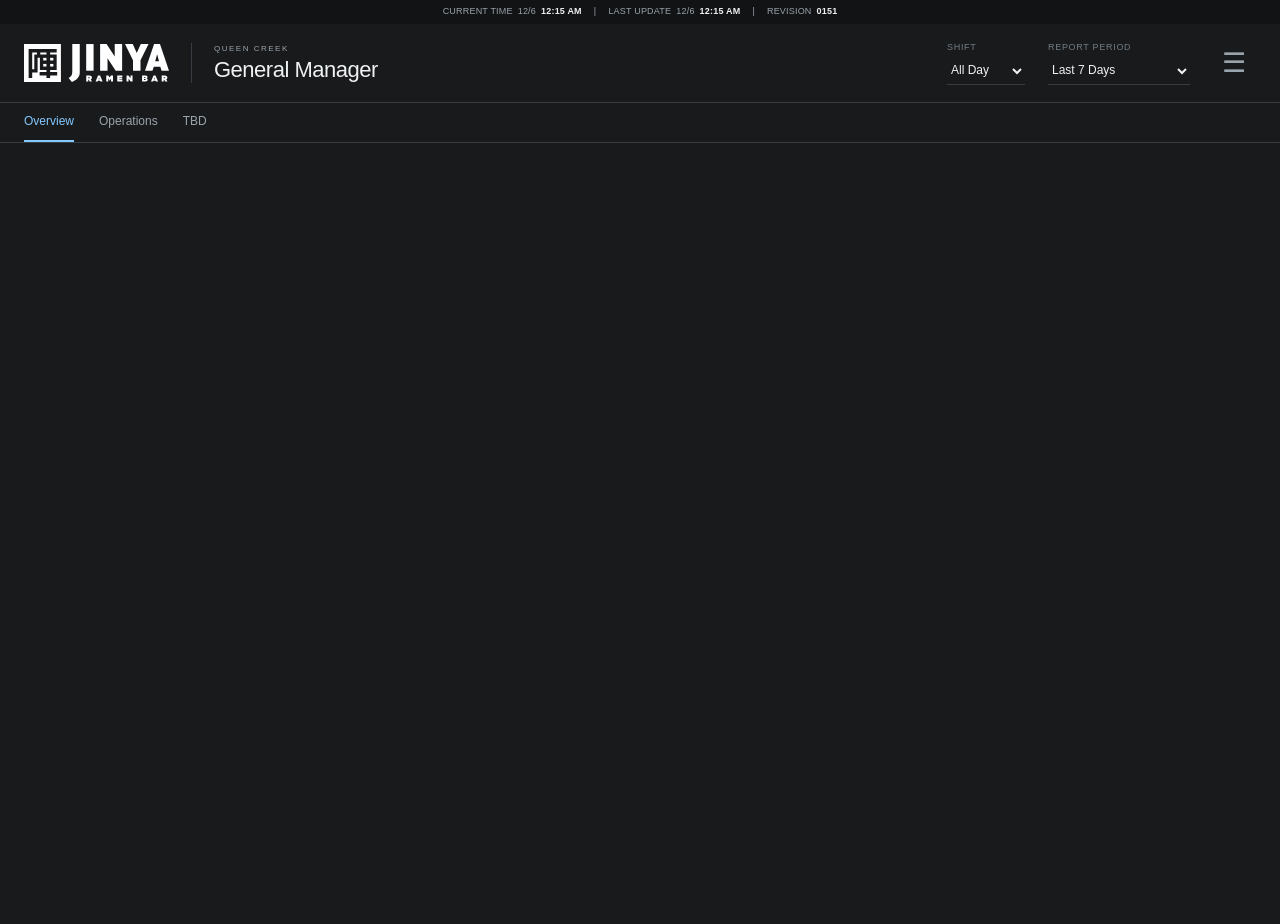
==== commit b11035b5: "v0151: Align dashboard modules and remove review notices Remove both GM Operations review-only foote" ====
--- a/index.html
+++ b/index.html
@@ -1,12 +1,12 @@
-<!doctype html><html lang="en"><head><meta charset="utf-8"><meta name="viewport" content="width=device-width,initial-scale=1"><title>JINYA | Management Dashboard v0150</title><link rel="icon" href="/favicon.ico?v=0150" sizes="any"><link rel="icon" type="image/svg+xml" href="/images/favicon/favicon.svg?v=0150"><link rel="apple-touch-icon" href="/images/favicon/apple-touch-icon.png?v=0150"><meta name="robots" content="noindex,nofollow">
-<link rel="stylesheet" href="styles.css?v=0150"><style id="dashboardColorTheme"></style></head><body data-design="a" class="midnight-dashboard"><div class="dashboard-status-bar" aria-label="Dashboard time and update status"><span class="dashboard-status-item"><span class="dashboard-status-label">CURRENT TIME</span><time id="sidebarTime" class="dashboard-status-time">—</time></span><span class="dashboard-status-divider" aria-hidden="true">|</span><span class="dashboard-status-item"><span class="dashboard-status-label">LAST UPDATE</span><time id="sidebarLastUpdate" class="dashboard-status-time" title="Last successful sample-data refresh">—</time></span><span class="dashboard-status-divider" aria-hidden="true">|</span><span class="dashboard-status-item"><span class="dashboard-status-label">REVISION</span><span class="dashboard-status-time"><span id="dashboardRevision" class="sidebar-clock">0150</span></span></span></div><div class="shell app-shell"><main class="main"><div id="stickyArea" class="app-sticky"><header class="app-header"><a class="brand brand-horizontal" href="#overview" aria-label="JINYA Queen Creek"><img alt="JINYA Ramen Bar" src="[data-uri]"></a><div class="header-context"><span>QUEEN CREEK</span><h1 id="title">Front of House</h1></div><div class="section-view-toggle" id="sectionViewToggle" role="group" aria-label="Front of House view"><button type="button" id="newLiveView" aria-pressed="false">N-Live</button><button type="button" id="newHistoryView" aria-pressed="false">N-History</button><button type="button" id="liveView" aria-pressed="true"><span class="view-live-dot" aria-hidden="true"></span>Live</button><button type="button" id="historyView" aria-pressed="false">History</button></div><div class="report-toolbar"><label id="headerShift"><span>SHIFT</span><select id="daypart" aria-label="Shift"><option value="lunch">Lunch</option><option value="dinner">Dinner</option><option value="all" selected>All Day</option></select></label><label id="headerEmployees"><span>EMPLOYEES</span><select id="population" aria-label="Employees"><option value="onfloor">Currently on Floor</option><option value="active" selected>All Employees</option></select></label><label id="headerPeriod" class="report-period"><span>REPORT PERIOD</span><select id="period" aria-label="Report period"><option value="1">Today</option><option value="7">Last 7 Days</option><option value="30">Last 30 Days</option><option value="90">Last 90 Days</option><option value="rolling12">Rolling 12 Months</option><option value="quarter">Last Quarter</option><option value="year">Last Calendar Year</option><option value="ytd">Year to Date</option></select></label></div><div class="dashboard-menu"><button id="dashboardMenuButton" type="button" class="dashboard-menu-trigger" aria-label="Open dashboard menu" aria-expanded="false" aria-controls="dashboardMenuItems"><span class="dashboard-hamburger" aria-hidden="true">☰</span></button></div></header><nav id="fohModuleNav" class="module-nav" aria-label="FOH categories"><a href="#overview" data-foh-category="overview" data-module-dashboard="foh">Overview</a><a href="#staff-performance" data-foh-category="staff-performance" data-module-dashboard="foh">Staff Performance</a><a href="#guest-relations" data-foh-category="guest-relations" data-module-dashboard="foh">Guest Relations</a><a href="#fohGroup-upselling" data-module-jump="fohGroup-upselling" data-module-dashboard="parkinglot" hidden>Upselling</a><a href="#primaryTitle" data-module-jump="primaryTitle" data-module-dashboard="parkinglot" hidden>Totals</a><a href="#dailyTitle" data-module-jump="dailyTitle" data-module-dashboard="parkinglot" hidden>Avg per Day</a><a href="#fohGroup-food" data-module-jump="fohGroup-food" data-module-dashboard="parkinglot" hidden>Food</a><a href="#fohGroup-server" data-module-jump="fohGroup-server" data-module-dashboard="parkinglot" hidden>Server</a><a href="#fohGroup-staffing" data-module-jump="fohGroup-staffing" data-module-dashboard="parkinglot" hidden>Staffing</a><a href="#fohGroup-section" data-module-jump="fohGroup-section" data-module-dashboard="parkinglot" hidden>Sections</a><a href="#fohGroup-operations" data-module-jump="fohGroup-operations" data-module-dashboard="parkinglot" hidden>Promotions &amp; Records</a><a href="#gm-overview" data-gm-category="overview" data-module-dashboard="executive" hidden>Overview</a><a href="#gm-operations" data-gm-category="operations" data-module-dashboard="executive" hidden>Operations</a><a href="#gm-tbd" data-gm-category="tbd" data-module-dashboard="executive" hidden>TBD</a></nav><section id="fohControls" class="legacy-filter-panel"><button type="button" id="filterSummaryToggle" class="filter-summary-toggle" aria-expanded="false" aria-controls="filterDrawer" aria-label="Filters"><svg viewbox="0 0 24 24" aria-hidden="true"><path d="M3 6h5m4 0h9M3 12h11m4 0h3M3 18h2m4 0h12"></path><circle cx="10" cy="6" r="2"></circle><circle cx="16" cy="12" r="2"></circle><circle cx="7" cy="18" r="2"></circle></svg><span id="filterSelectionSummary" class="filter-selection-summary" aria-live="polite"></span><span class="filter-summary-chevron" aria-hidden="true"></span></button>
+<!doctype html><html lang="en"><head><meta charset="utf-8"><meta name="viewport" content="width=device-width,initial-scale=1"><title>JINYA | Management Dashboard v0151</title><link rel="icon" href="/favicon.ico?v=0151" sizes="any"><link rel="icon" type="image/svg+xml" href="/images/favicon/favicon.svg?v=0151"><link rel="apple-touch-icon" href="/images/favicon/apple-touch-icon.png?v=0151"><meta name="robots" content="noindex,nofollow">
+<link rel="stylesheet" href="styles.css?v=0151"><style id="dashboardColorTheme"></style></head><body data-design="a" class="midnight-dashboard"><div class="dashboard-status-bar" aria-label="Dashboard time and update status"><span class="dashboard-status-item"><span class="dashboard-status-label">CURRENT TIME</span><time id="sidebarTime" class="dashboard-status-time">—</time></span><span class="dashboard-status-divider" aria-hidden="true">|</span><span class="dashboard-status-item"><span class="dashboard-status-label">LAST UPDATE</span><time id="sidebarLastUpdate" class="dashboard-status-time" title="Last successful sample-data refresh">—</time></span><span class="dashboard-status-divider" aria-hidden="true">|</span><span class="dashboard-status-item"><span class="dashboard-status-label">REVISION</span><span class="dashboard-status-time"><span id="dashboardRevision" class="sidebar-clock">0151</span></span></span></div><div class="shell app-shell"><main class="main"><div id="stickyArea" class="app-sticky"><header class="app-header"><a class="brand brand-horizontal" href="#overview" aria-label="JINYA Queen Creek"><img alt="JINYA Ramen Bar" src="[data-uri]"></a><div class="header-context"><span>QUEEN CREEK</span><h1 id="title">Front of House</h1></div><div class="section-view-toggle" id="sectionViewToggle" role="group" aria-label="Front of House view"><button type="button" id="newLiveView" aria-pressed="false">N-Live</button><button type="button" id="newHistoryView" aria-pressed="false">N-History</button><button type="button" id="liveView" aria-pressed="true"><span class="view-live-dot" aria-hidden="true"></span>Live</button><button type="button" id="historyView" aria-pressed="false">History</button></div><div class="report-toolbar"><label id="headerShift"><span>SHIFT</span><select id="daypart" aria-label="Shift"><option value="lunch">Lunch</option><option value="dinner">Dinner</option><option value="all" selected>All Day</option></select></label><label id="headerEmployees"><span>EMPLOYEES</span><select id="population" aria-label="Employees"><option value="onfloor">Currently on Floor</option><option value="active" selected>All Employees</option></select></label><label id="headerPeriod" class="report-period"><span>REPORT PERIOD</span><select id="period" aria-label="Report period"><option value="1">Today</option><option value="7">Last 7 Days</option><option value="30">Last 30 Days</option><option value="90">Last 90 Days</option><option value="rolling12">Rolling 12 Months</option><option value="quarter">Last Quarter</option><option value="year">Last Calendar Year</option><option value="ytd">Year to Date</option></select></label></div><div class="dashboard-menu"><button id="dashboardMenuButton" type="button" class="dashboard-menu-trigger" aria-label="Open dashboard menu" aria-expanded="false" aria-controls="dashboardMenuItems"><span class="dashboard-hamburger" aria-hidden="true">☰</span></button></div></header><nav id="fohModuleNav" class="module-nav" aria-label="FOH categories"><a href="#overview" data-foh-category="overview" data-module-dashboard="foh">Overview</a><a href="#staff-performance" data-foh-category="staff-performance" data-module-dashboard="foh">Staff Performance</a><a href="#guest-relations" data-foh-category="guest-relations" data-module-dashboard="foh">Guest Relations</a><a href="#fohGroup-upselling" data-module-jump="fohGroup-upselling" data-module-dashboard="parkinglot" hidden>Upselling</a><a href="#primaryTitle" data-module-jump="primaryTitle" data-module-dashboard="parkinglot" hidden>Totals</a><a href="#dailyTitle" data-module-jump="dailyTitle" data-module-dashboard="parkinglot" hidden>Avg per Day</a><a href="#fohGroup-food" data-module-jump="fohGroup-food" data-module-dashboard="parkinglot" hidden>Food</a><a href="#fohGroup-server" data-module-jump="fohGroup-server" data-module-dashboard="parkinglot" hidden>Server</a><a href="#fohGroup-staffing" data-module-jump="fohGroup-staffing" data-module-dashboard="parkinglot" hidden>Staffing</a><a href="#fohGroup-section" data-module-jump="fohGroup-section" data-module-dashboard="parkinglot" hidden>Sections</a><a href="#fohGroup-operations" data-module-jump="fohGroup-operations" data-module-dashboard="parkinglot" hidden>Promotions &amp; Records</a><a href="#gm-overview" data-gm-category="overview" data-module-dashboard="executive" hidden>Overview</a><a href="#gm-operations" data-gm-category="operations" data-module-dashboard="executive" hidden>Operations</a><a href="#gm-tbd" data-gm-category="tbd" data-module-dashboard="executive" hidden>TBD</a></nav><section id="fohControls" class="legacy-filter-panel"><button type="button" id="filterSummaryToggle" class="filter-summary-toggle" aria-expanded="false" aria-controls="filterDrawer" aria-label="Filters"><svg viewbox="0 0 24 24" aria-hidden="true"><path d="M3 6h5m4 0h9M3 12h11m4 0h3M3 18h2m4 0h12"></path><circle cx="10" cy="6" r="2"></circle><circle cx="16" cy="12" r="2"></circle><circle cx="7" cy="18" r="2"></circle></svg><span id="filterSelectionSummary" class="filter-selection-summary" aria-live="polite"></span><span class="filter-summary-chevron" aria-hidden="true"></span></button>
 <div id="filterDrawer" class="filter-drawer" hidden><div class="filter-button-grid">
 <fieldset id="timeOfDayFilter"><legend>SHIFT</legend><div id="daypartButtons" class="filter-button-pair" role="group" aria-label="Shift: select Lunch, Dinner or All Day"><button type="button" id="daypartButtons-all" aria-pressed="false">All Day</button><button type="button" id="daypartButtons-lunch" aria-pressed="false">Lunch</button><button type="button" id="daypartButtons-dinner" aria-pressed="false">Dinner</button></div></fieldset>
 <fieldset id="employeePopulationFilter"><legend>EMPLOYEES</legend><div id="employeeButtons" class="filter-button-pair" role="group" aria-label="Employees"><button type="button" id="employeeButtons-onfloor" aria-label="Currently on Floor" aria-pressed="false">Current</button><button type="button" id="employeeButtons-active" aria-pressed="false">All Employees</button></div></fieldset>
 <fieldset id="periodFilter" class="filter-period-field"><legend>REPORT PERIOD</legend><div id="periodButtons" class="filter-period-buttons" role="group" aria-label="Report period"><button type="button" id="periodButtons-1" aria-pressed="false">Today</button><button type="button" id="periodButtons-7" aria-pressed="false">Last 7 Days</button><button type="button" id="periodButtons-30" aria-pressed="false">Last 30 Days</button><button type="button" id="periodButtons-90" aria-pressed="false">Last 90 Days</button><button type="button" id="periodButtons-rolling12" aria-pressed="false">Rolling 12 Months</button><button type="button" id="periodButtons-quarter" aria-pressed="false">Last Quarter</button><button type="button" id="periodButtons-year" aria-pressed="false">Last Calendar Year</button><button type="button" id="periodButtons-ytd" aria-pressed="false">Year to Date</button></div></fieldset>
 </div><p id="populationNote" class="foot" style="color:#e9dd98;font-weight:700"></p></div>
-<div class="filter-proxies" hidden></div><p id="filterSummary" hidden></p><select id="compare" aria-label="Compare period" hidden><option value="prior">Previous equivalent period</option><option value="none">No time comparison</option></select><nav id="fohLivePages" class="foh-live-pages" aria-label="FOH Live pages" hidden><button type="button" data-floor-page="attention" aria-pressed="true">Attention</button><button type="button" data-floor-page="seating" aria-pressed="false">Seating</button><button type="button" data-floor-page="guest" aria-pressed="false">Guest Experience</button></nav></section></div><div class="dashboard-main" id="dashboardMain"><section id="newFOHLiveModule" aria-label="Live floor staffing" hidden><iframe id="newFOHLiveFrame" title="Waitlist and server seating availability" scrolling="no"></iframe></section><div id="fohCategoryHost" aria-live="polite"></div><div id="gmCategoryHost" aria-live="polite" hidden></div><div id="legacyDashboardModules"><section class="attention" id="managementAttention" aria-label="Management Attention"><div class="attention-head"><h2>⚠ Management Attention</h2></div><div class="alerts" id="alerts"></div></section><div class="foh-group mix-group" id="fohGroup-mix" hidden><h2 class="foh-group-banner">SALES MIX</h2><section id="salesMixSection" aria-label="Sales Mix" hidden></section><div id="trendHost-mix" hidden></div></div><div class="foh-group mix-group" id="fohGroup-upselling" hidden><h2 class="foh-group-banner">UPSELLING</h2><div id="upsellingHost"></div></div><p class="role-note" id="roleNote"></p><div id="primaryTitle" class="foh-section-title" style="display:none">TOTALS</div><section class="cards" id="cards"></section><div id="dailyTitle" class="foh-section-title" style="display:none">AVG PER DAY</div><section id="dailyCards" class="cards"></section><div id="content"></div></div><div class="notice demo-footer"><strong>SYNTHETIC DEMO</strong> · No live Aloha connection. All dashboard figures are generated for design evaluation.</div></div></main></div><div id="targetModal" class="target-modal" hidden><div class="target-panel"><div class="admin-top-actions"><button id="closeTargets" type="button">CANCEL</button><button id="updateAdmin" type="button" class="target-button">UPDATE</button></div><h2>Admin</h2><p id="adminUpdateFeedback" role="status" aria-live="polite"></p><button type="button" id="adminCategoryToggle" aria-expanded="false" aria-controls="adminCategoryNav">☰ <span id="adminCategoryLabel">FOH</span></button><nav id="adminCategoryNav" aria-label="Admin categories"><button type="button" data-admin-category="executive">General Manager</button><button type="button" data-admin-category="foh">FOH</button><button type="button" data-admin-category="kitchen">Kitchen</button><button type="button" data-admin-category="inventory">Inventory</button><button type="button" data-admin-category="costs">Costs</button><button type="button" data-admin-category="dashboard">Dashboard</button></nav><section id="adminThresholdPanel"><h3>FOH Alert Thresholds</h3><label class="threshold-label">Waitlist alert threshold (minutes)<input id="waitlistAlertMinutes" type="number" min="1" max="240" step="1" inputmode="numeric"></label><label class="threshold-label">Ready to Run threshold (minutes)<input id="pickupAlertMinutes" type="number" min="1" max="240" step="1" inputmode="numeric"></label><label class="threshold-label">Time Since Order threshold (minutes)<input id="mealWaitAlertMinutes" type="number" min="1" max="240" step="1" inputmode="numeric"></label></section><p id="adminEmptyCategory" hidden>No settings configured.</p><section id="adminTargetsPanel"><h3 class="admin-targets-title">Targets</h3><p>Owner / GM configuration · Loads from settings.json. UPDATE saves all changes to that file. CANCEL discards edits.</p><div class="foh-filter-grid"><label>Target shift<select id="targetDaypart"><option value="dinner">Dinner</option><option value="lunch">Lunch</option></select></label></div><div id="targetFields" class="target-fields"></div><p id="targetFeedback" class="foot"></p></section><section id="adminDashboardPanel" class="admin-colors"><h3>Colors</h3><p>Current hex codes are editable. FOH subheads and the site background have independent colors.</p><div id="adminColorFields"></div><div class="admin-color-actions"><button type="button" id="resetColors">Use Default Colors</button></div><p id="adminColorFeedback" role="status" aria-live="polite"></p></section></div></div><div class="drawerwrap" id="drawerwrap"><aside class="drawer" role="dialog" aria-modal="true" aria-labelledby="drawerTitle"><button class="close" id="close">Close ✕</button><div class="eyebrow">PERFORMANCE DETAILS</div><h2 id="drawerTitle"></h2><p id="drawerDescription"></p><div id="drawerBody" style="margin-top:20px"></div></aside></div><div hidden id="legacyNavigationHooks"><button id="floorMenuButton" type="button" aria-label="Open dashboard menu" aria-expanded="false">☰</button><button type="button" id="floorNavClose" aria-label="Close dashboard menu">×</button><button id="floorNavShade" type="button" aria-label="Close dashboard menu" tabindex="-1"></button></div><div id="dashboardMenu" class="dashboard-drawer-root" aria-hidden="true" inert><button id="dashboardDrawerBackdrop" type="button" class="dashboard-drawer-backdrop" aria-label="Close dashboard menu" tabindex="-1"></button><div id="dashboardMenuItems" class="dashboard-menu-items dashboard-navigation-drawer" role="dialog" aria-modal="true" aria-labelledby="dashboardDrawerTitle" tabindex="-1"><div class="dashboard-drawer-heading"><h2 id="dashboardDrawerTitle">Dashboards</h2><button id="dashboardDrawerClose" type="button" aria-label="Close dashboard menu">×</button></div><nav id="nav"><button class="nav" data-page="executive">▦   General Manager</button><button class="nav active" data-page="foh">♙   Front of House</button><button class="nav" data-page="kitchen">◷   Kitchen Operations</button><button class="nav" data-page="inventory">▤   Inventory &amp; Costs</button><button class="nav" data-page="parkinglot">▱   Parking Lot</button></nav><button class="nav" id="sidebarTargets">⚙   Admin</button></div></div><script defer src="assets/js/dashboard.js?v=0150"></script>
+<div class="filter-proxies" hidden></div><p id="filterSummary" hidden></p><select id="compare" aria-label="Compare period" hidden><option value="prior">Previous equivalent period</option><option value="none">No time comparison</option></select><nav id="fohLivePages" class="foh-live-pages" aria-label="FOH Live pages" hidden><button type="button" data-floor-page="attention" aria-pressed="true">Attention</button><button type="button" data-floor-page="seating" aria-pressed="false">Seating</button><button type="button" data-floor-page="guest" aria-pressed="false">Guest Experience</button></nav></section></div><div class="dashboard-main" id="dashboardMain"><section id="newFOHLiveModule" aria-label="Live floor staffing" hidden><iframe id="newFOHLiveFrame" title="Waitlist and server seating availability" scrolling="no"></iframe></section><div id="fohCategoryHost" aria-live="polite"></div><div id="gmCategoryHost" aria-live="polite" hidden></div><div id="legacyDashboardModules"><section class="attention" id="managementAttention" aria-label="Management Attention"><div class="attention-head"><h2>⚠ Management Attention</h2></div><div class="alerts" id="alerts"></div></section><div class="foh-group mix-group" id="fohGroup-mix" hidden><h2 class="foh-group-banner">SALES MIX</h2><section id="salesMixSection" aria-label="Sales Mix" hidden></section><div id="trendHost-mix" hidden></div></div><div class="foh-group mix-group" id="fohGroup-upselling" hidden><h2 class="foh-group-banner">UPSELLING</h2><div id="upsellingHost"></div></div><p class="role-note" id="roleNote"></p><div id="primaryTitle" class="foh-section-title" style="display:none">TOTALS</div><section class="cards" id="cards"></section><div id="dailyTitle" class="foh-section-title" style="display:none">AVG PER DAY</div><section id="dailyCards" class="cards"></section><div id="content"></div></div><div class="notice demo-footer"><strong>SYNTHETIC DEMO</strong> · No live Aloha connection. All dashboard figures are generated for design evaluation.</div></div></main></div><div id="targetModal" class="target-modal" hidden><div class="target-panel"><div class="admin-top-actions"><button id="closeTargets" type="button">CANCEL</button><button id="updateAdmin" type="button" class="target-button">UPDATE</button></div><h2>Admin</h2><p id="adminUpdateFeedback" role="status" aria-live="polite"></p><button type="button" id="adminCategoryToggle" aria-expanded="false" aria-controls="adminCategoryNav">☰ <span id="adminCategoryLabel">FOH</span></button><nav id="adminCategoryNav" aria-label="Admin categories"><button type="button" data-admin-category="executive">General Manager</button><button type="button" data-admin-category="foh">FOH</button><button type="button" data-admin-category="kitchen">Kitchen</button><button type="button" data-admin-category="inventory">Inventory</button><button type="button" data-admin-category="costs">Costs</button><button type="button" data-admin-category="dashboard">Dashboard</button></nav><section id="adminThresholdPanel"><h3>FOH Alert Thresholds</h3><label class="threshold-label">Waitlist alert threshold (minutes)<input id="waitlistAlertMinutes" type="number" min="1" max="240" step="1" inputmode="numeric"></label><label class="threshold-label">Ready to Run threshold (minutes)<input id="pickupAlertMinutes" type="number" min="1" max="240" step="1" inputmode="numeric"></label><label class="threshold-label">Time Since Order threshold (minutes)<input id="mealWaitAlertMinutes" type="number" min="1" max="240" step="1" inputmode="numeric"></label></section><p id="adminEmptyCategory" hidden>No settings configured.</p><section id="adminTargetsPanel"><h3 class="admin-targets-title">Targets</h3><p>Owner / GM configuration · Loads from settings.json. UPDATE saves all changes to that file. CANCEL discards edits.</p><div class="foh-filter-grid"><label>Target shift<select id="targetDaypart"><option value="dinner">Dinner</option><option value="lunch">Lunch</option></select></label></div><div id="targetFields" class="target-fields"></div><p id="targetFeedback" class="foot"></p></section><section id="adminDashboardPanel" class="admin-colors"><h3>Colors</h3><p>Current hex codes are editable. FOH subheads and the site background have independent colors.</p><div id="adminColorFields"></div><div class="admin-color-actions"><button type="button" id="resetColors">Use Default Colors</button></div><p id="adminColorFeedback" role="status" aria-live="polite"></p></section></div></div><div class="drawerwrap" id="drawerwrap"><aside class="drawer" role="dialog" aria-modal="true" aria-labelledby="drawerTitle"><button class="close" id="close">Close ✕</button><div class="eyebrow">PERFORMANCE DETAILS</div><h2 id="drawerTitle"></h2><p id="drawerDescription"></p><div id="drawerBody" style="margin-top:20px"></div></aside></div><div hidden id="legacyNavigationHooks"><button id="floorMenuButton" type="button" aria-label="Open dashboard menu" aria-expanded="false">☰</button><button type="button" id="floorNavClose" aria-label="Close dashboard menu">×</button><button id="floorNavShade" type="button" aria-label="Close dashboard menu" tabindex="-1"></button></div><div id="dashboardMenu" class="dashboard-drawer-root" aria-hidden="true" inert><button id="dashboardDrawerBackdrop" type="button" class="dashboard-drawer-backdrop" aria-label="Close dashboard menu" tabindex="-1"></button><div id="dashboardMenuItems" class="dashboard-menu-items dashboard-navigation-drawer" role="dialog" aria-modal="true" aria-labelledby="dashboardDrawerTitle" tabindex="-1"><div class="dashboard-drawer-heading"><h2 id="dashboardDrawerTitle">Dashboards</h2><button id="dashboardDrawerClose" type="button" aria-label="Close dashboard menu">×</button></div><nav id="nav"><button class="nav" data-page="executive">▦   General Manager</button><button class="nav active" data-page="foh">♙   Front of House</button><button class="nav" data-page="kitchen">◷   Kitchen Operations</button><button class="nav" data-page="inventory">▤   Inventory &amp; Costs</button><button class="nav" data-page="parkinglot">▱   Parking Lot</button></nav><button class="nav" id="sidebarTargets">⚙   Admin</button></div></div><script defer src="assets/js/dashboard.js?v=0151"></script>
 <script defer src="assets/js/parking-lot.js?v=0143"></script>
 <script defer src="assets/js/staff-performance.js?v=0143"></script>
 <script defer src="assets/js/guest-relations.js?v=0143"></script>
-<script defer src="assets/js/overview.js?v=0143"></script><script defer src="assets/js/gm-food-pickup.js?v=0150"></script><script defer src="assets/js/gm-food-prep.js?v=0150"></script><script defer src="assets/js/shared.js?v=0150"></script></body></html>+<script defer src="assets/js/overview.js?v=0143"></script><script defer src="assets/js/gm-food-pickup.js?v=0151"></script><script defer src="assets/js/gm-food-prep.js?v=0151"></script><script defer src="assets/js/shared.js?v=0151"></script></body></html>
--- a/styles.css
+++ b/styles.css
@@ -578,12 +578,12 @@
 
 /* Shared dashboard module standard: FOH is the visual source of truth. */
 [data-dashboard-ui]{font-family:Arial,Helvetica,sans-serif;color:var(--ink);line-height:var(--foh-body-leading)}
-.dashboard-module-grid{display:grid;grid-template-columns:repeat(2,minmax(0,1fr));gap:18px;align-items:start}
+.dashboard-module-grid{display:grid;grid-template-columns:repeat(2,minmax(0,1fr));gap:var(--dashboard-gap);align-items:start}
 .dashboard-grid-wide{grid-column:1/-1}
 .dashboard-module-panel{min-width:0;background:var(--surface);padding:var(--foh-panel-pad-y) var(--foh-panel-pad-x);border-radius:2px}
 [data-dashboard-ui] .heading{display:flex;align-items:baseline;justify-content:space-between;gap:10px;flex-wrap:wrap;margin-bottom:12px}
 [data-dashboard-ui] .muted{font-size:var(--foh-note-size);color:var(--muted)}
-[data-dashboard-ui] .summary{display:grid;grid-template-columns:repeat(2,minmax(0,1fr));gap:10px;width:min(100%,650px)}
+[data-dashboard-ui] .summary{width:100%}
 [data-dashboard-ui] .stat{background:var(--surface);padding:var(--foh-panel-pad-y) var(--foh-panel-pad-x);min-width:0}
 [data-dashboard-ui] .gauge{display:flex;gap:14px;align-items:center}
 [data-dashboard-ui] .gauge svg{width:115px;flex-shrink:0}
@@ -602,13 +602,13 @@
 [data-dashboard-ui] footer{margin-top:18px}
 [data-dashboard-ui]{--jp-line:var(--line);--jp-green:var(--positive);--jp-text:var(--ink)}
 @media(max-width:1000px){.dashboard-module-grid{grid-template-columns:minmax(0,1fr)}}
-@media(max-width:500px){[data-dashboard-ui] .summary{grid-template-columns:minmax(0,1fr)}[data-dashboard-ui] table{min-width:380px}}
+@media(max-width:500px){[data-dashboard-ui] table{min-width:380px}}
 
 /* Shared FOH structure: one section title, shared panels, independent columns. */
 [data-dashboard-ui] .dashboard-module-grid{display:block}
-.dashboard-columns{display:grid;grid-template-columns:repeat(2,minmax(0,1fr));gap:18px;align-items:start}
-.dashboard-column{display:flex;flex-direction:column;gap:18px;min-width:0}
-[data-dashboard-ui] .summary{margin:0 0 18px}
+.dashboard-columns{min-width:0}
+.dashboard-column{display:flex;flex-direction:column;gap:var(--dashboard-gap);min-width:0}
+[data-dashboard-ui] .summary{margin:0 0 var(--dashboard-gap)}
 [data-dashboard-ui] .stat{padding:var(--foh-panel-pad-y) var(--foh-panel-pad-x)}
 [data-dashboard-ui] .stat>.muted{font-size:var(--foh-caption-size);margin-top:var(--foh-caption-gap);min-height:var(--foh-caption-height)}
 [data-dashboard-ui] .foh-module-title h2{color:var(--muted)}
@@ -617,13 +617,41 @@
 [data-dashboard-ui] .foh-table td:first-child{font-size:var(--foh-role-size);text-align:left}
 [data-dashboard-ui] .foh-table th{font-size:var(--foh-table-header-size);text-align:center}
 [data-dashboard-ui] .foh-table th:first-child{text-align:left}
-@media(max-width:1100px){.dashboard-columns{grid-template-columns:minmax(0,1fr)}}
+
 [data-dashboard-ui] .foh-table td.station{font-size:var(--foh-role-size);overflow-wrap:normal}
 
 /* Details share the table's closing rule; no second separator. */
 [data-dashboard-ui] .detail{border-top:0;margin-top:0;padding-top:18px}
-[data-dashboard-ui] th button{color:inherit;width:100%;text-align:inherit}
+[data-dashboard-ui] th button{color:inherit;width:100%;padding:0;text-align:inherit}
 [data-dashboard-ui] #ac-rate{margin-top:var(--foh-heading-gap)}
 
-/* Shared module spacing: subsequent Operations responsibilities. */
-#jinya-pickup-review{margin-top:28px}
+/* Layout contract for every dashboard: one gutter and reusable page fractions.
+   A 12-column grid aligns full, half, third and quarter modules. */
+:root{--dashboard-gap:18px;--dashboard-section-gap:26px;--dashboard-title-gap:9px}
+.dashboard-layout{display:grid;grid-template-columns:repeat(12,minmax(0,1fr));gap:var(--dashboard-gap);align-items:start}
+.dashboard-layout>*{min-width:0}
+.dashboard-width-full{grid-column:span 12}
+.dashboard-width-half{grid-column:span 6}
+.dashboard-width-third{grid-column:span 4}
+.dashboard-width-quarter{grid-column:span 3}
+[data-foh-ui] .foh-module-title{margin-bottom:var(--dashboard-title-gap)}
+#jinya-pickup-review{margin-top:var(--dashboard-section-gap)}
+/* Existing FOH grids use the same fractions and gutters as GM Operations. */
+body[data-design=a] .metric-panels{grid-template-columns:repeat(3,minmax(0,1fr));gap:var(--dashboard-gap)}
+.foh-sales-coaching-row{column-gap:var(--dashboard-gap);row-gap:var(--dashboard-section-gap);margin-top:var(--dashboard-section-gap)}
+#fohOverviewHost .foh-overview-metrics,#fohOverviewHost .foh-overview-sales{gap:var(--dashboard-gap)}
+#fohOverviewHost .foh-overview-sales{margin-top:var(--dashboard-gap)}
+#fohOverviewHost .foh-overview-guest{margin-top:var(--dashboard-section-gap);padding-top:var(--dashboard-section-gap)}
+#fohOverviewHost .foh-overview-guest .foh-overview-card{max-width:calc((100% - 3 * var(--dashboard-gap))/4)}
+:is(#fohTurnoverHost,#fohAttendanceHost){margin-top:var(--dashboard-section-gap)}
+@media(max-width:1100px){
+ .dashboard-width-half,.dashboard-width-third{grid-column:span 12}
+ .dashboard-width-quarter{grid-column:span 6}
+ #fohOverviewHost .foh-overview-guest .foh-overview-card{max-width:calc((100% - var(--dashboard-gap))/2)}
+}
+@media(max-width:700px){body[data-design=a] .metric-panels{grid-template-columns:repeat(2,minmax(0,1fr))}}
+@media(max-width:600px){
+ .dashboard-width-quarter{grid-column:span 12}
+ #fohOverviewHost .foh-overview-guest .foh-overview-card{max-width:none}
+}
+@media(max-width:440px){body[data-design=a] .metric-panels{grid-template-columns:minmax(0,1fr)}}
